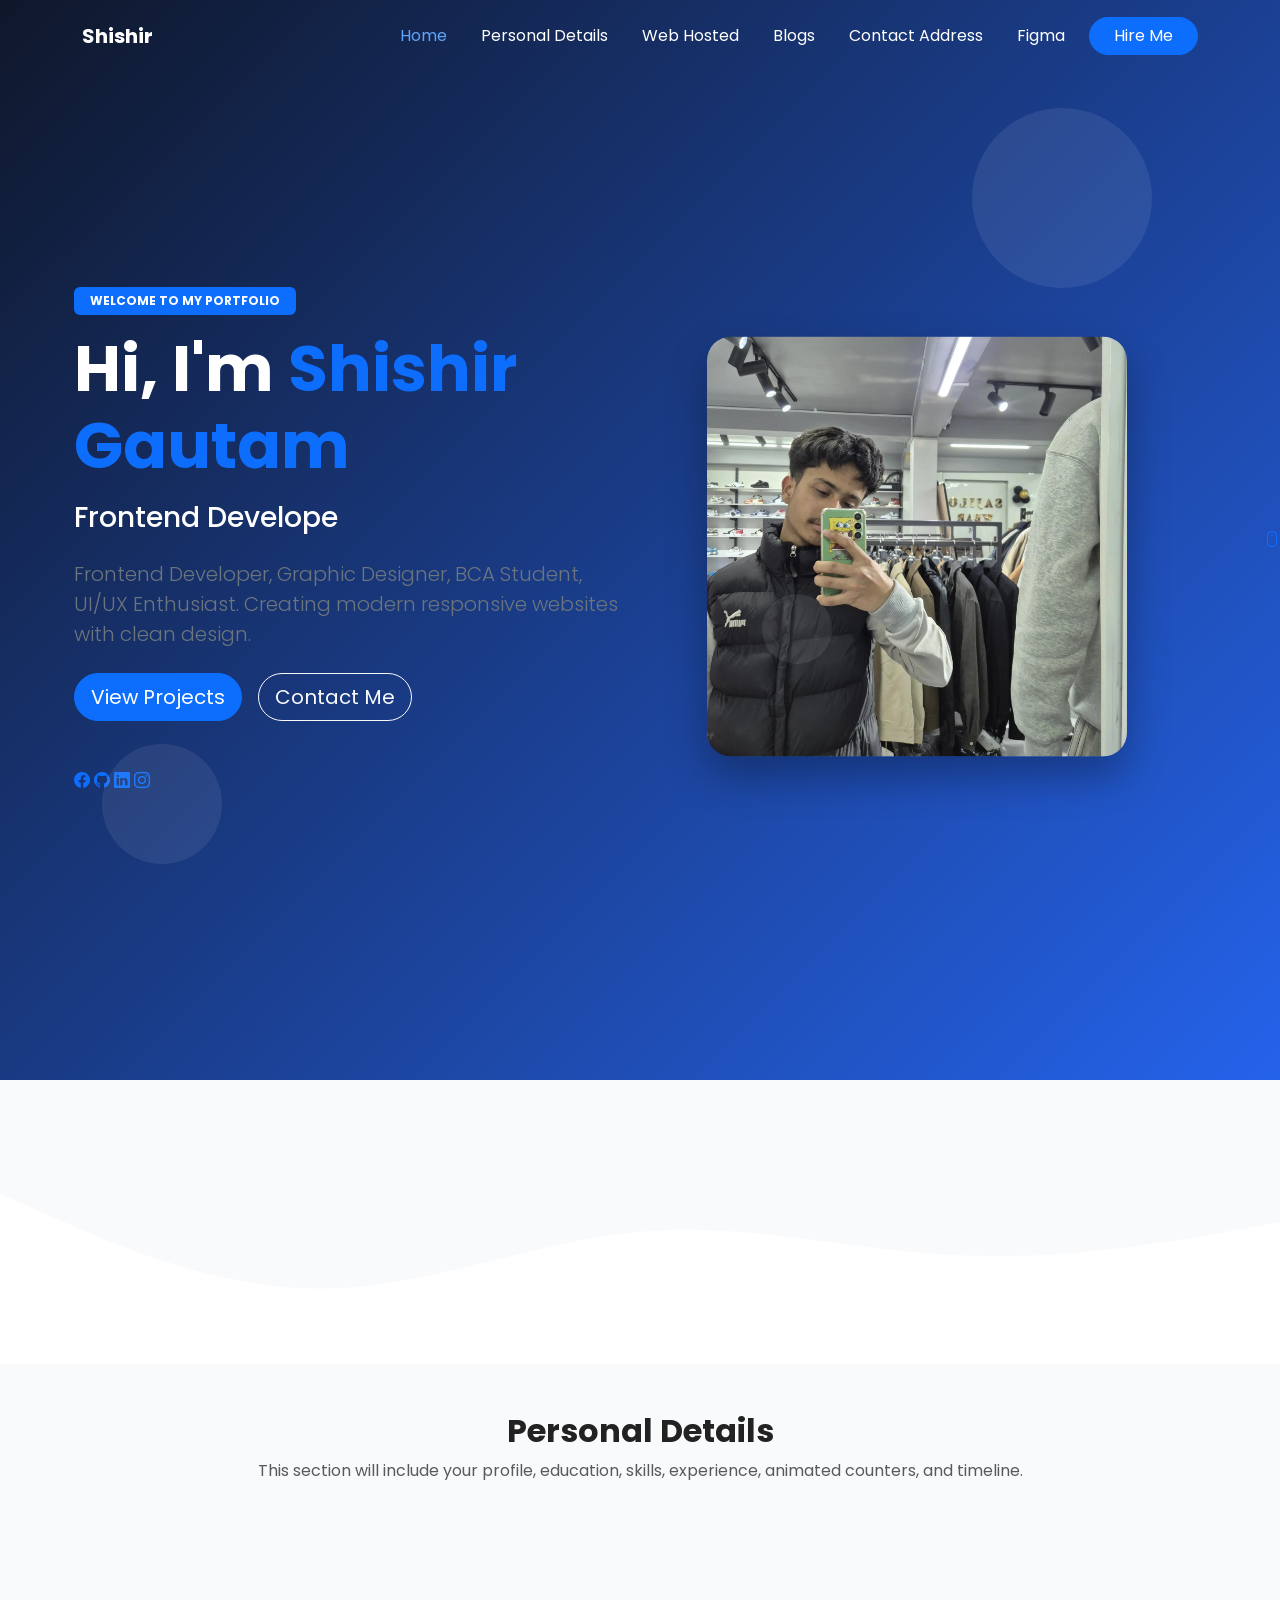
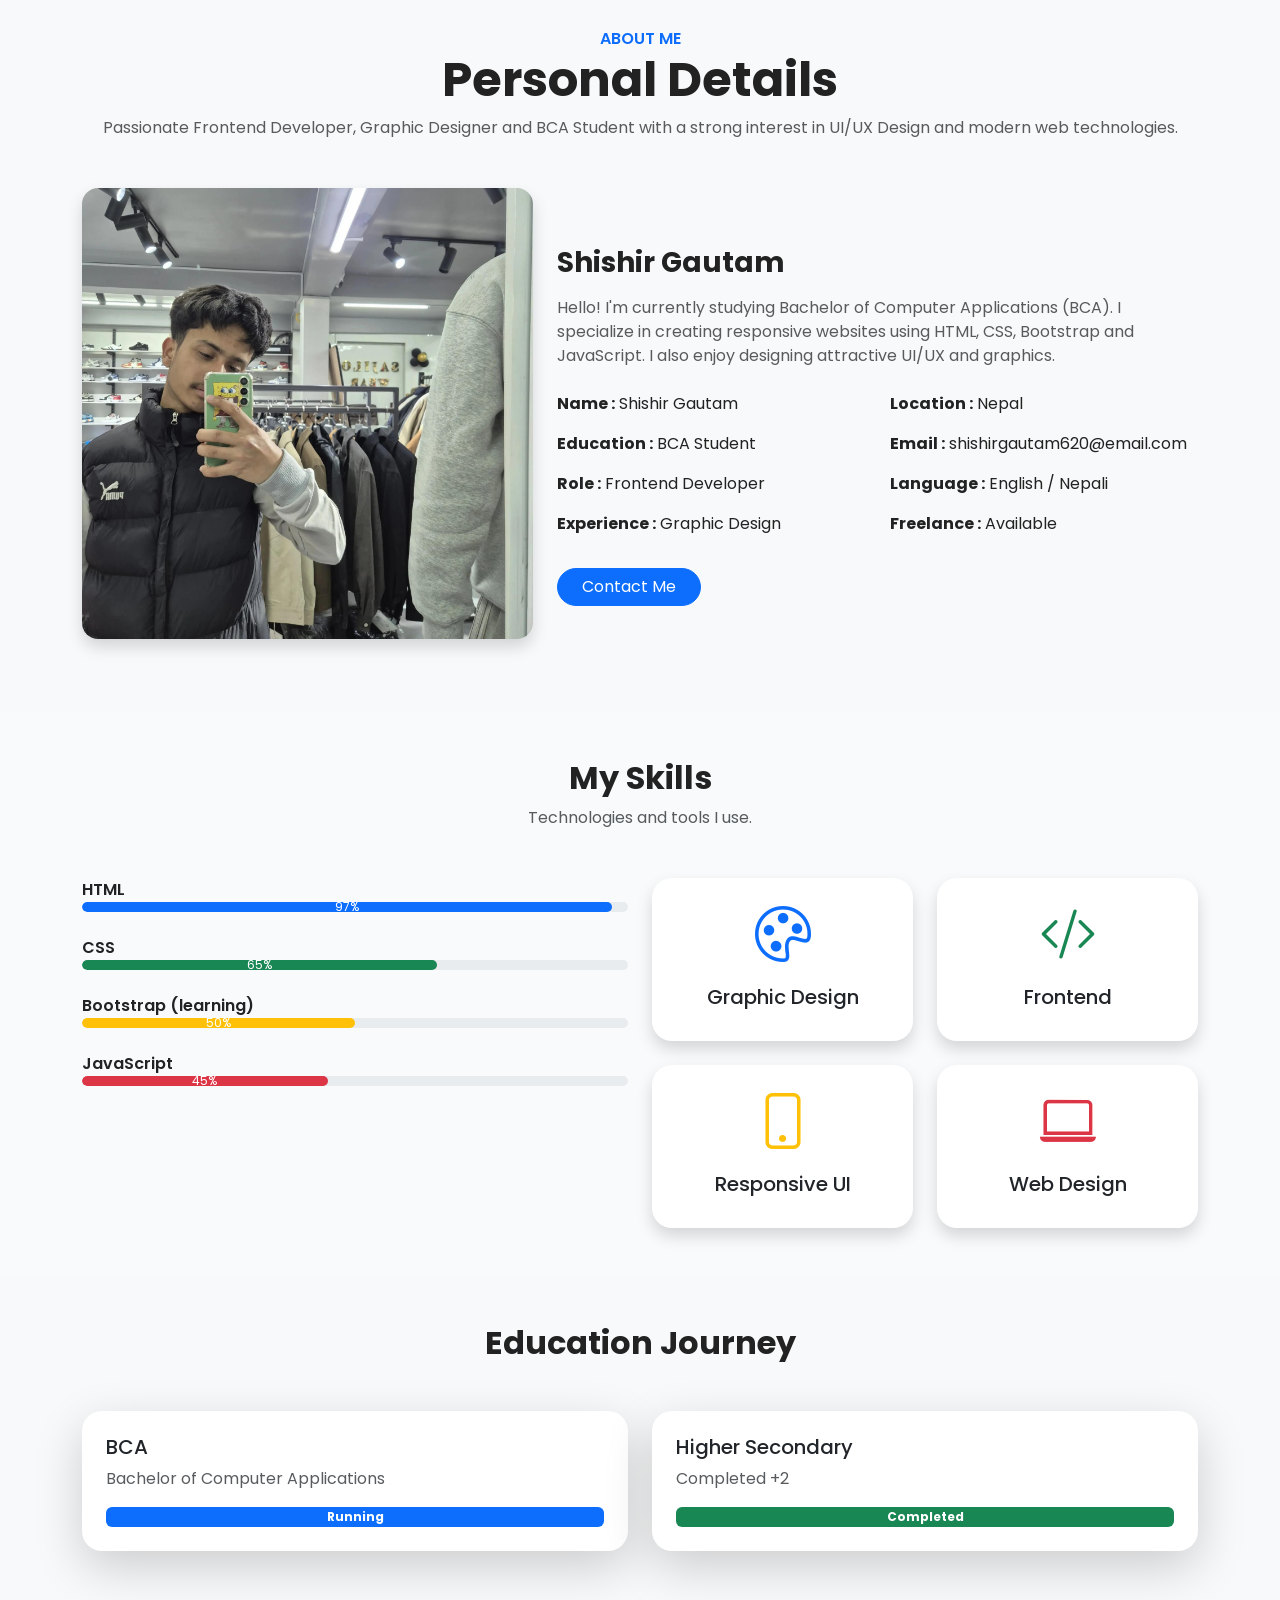
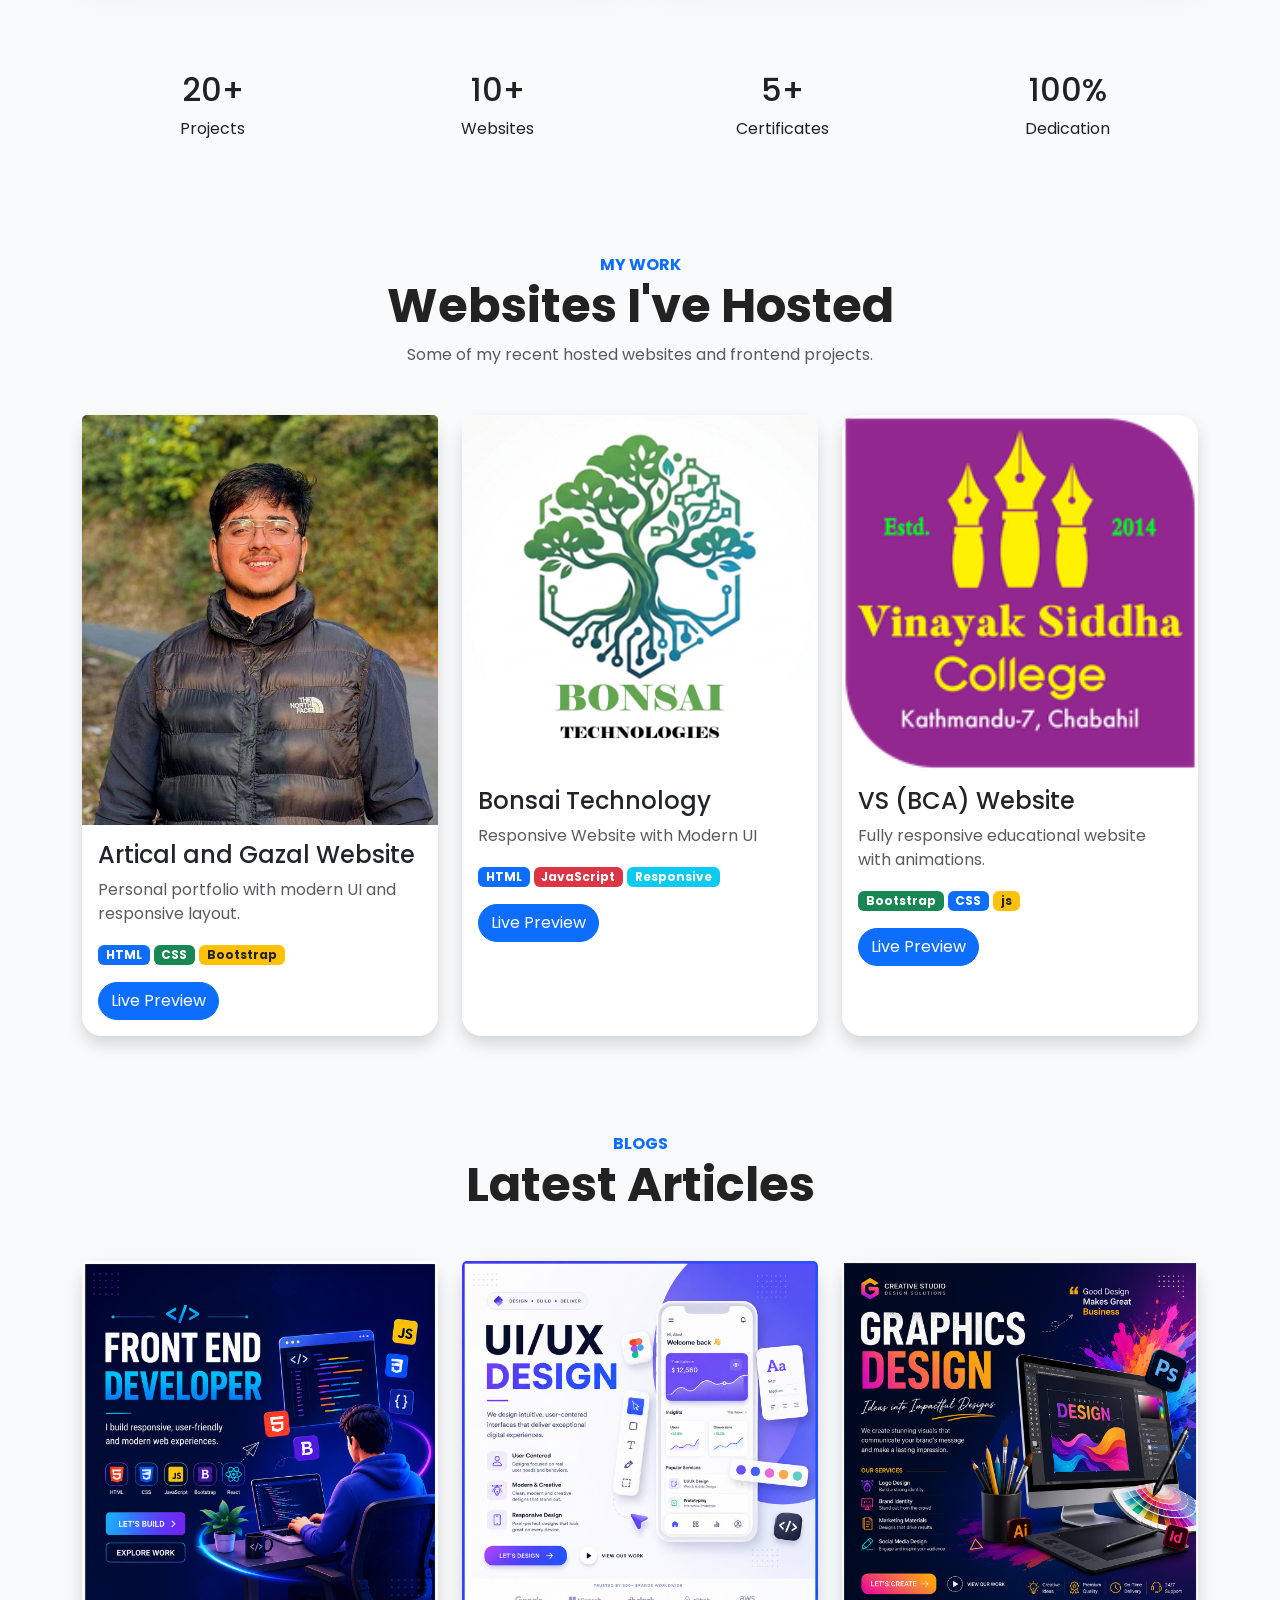
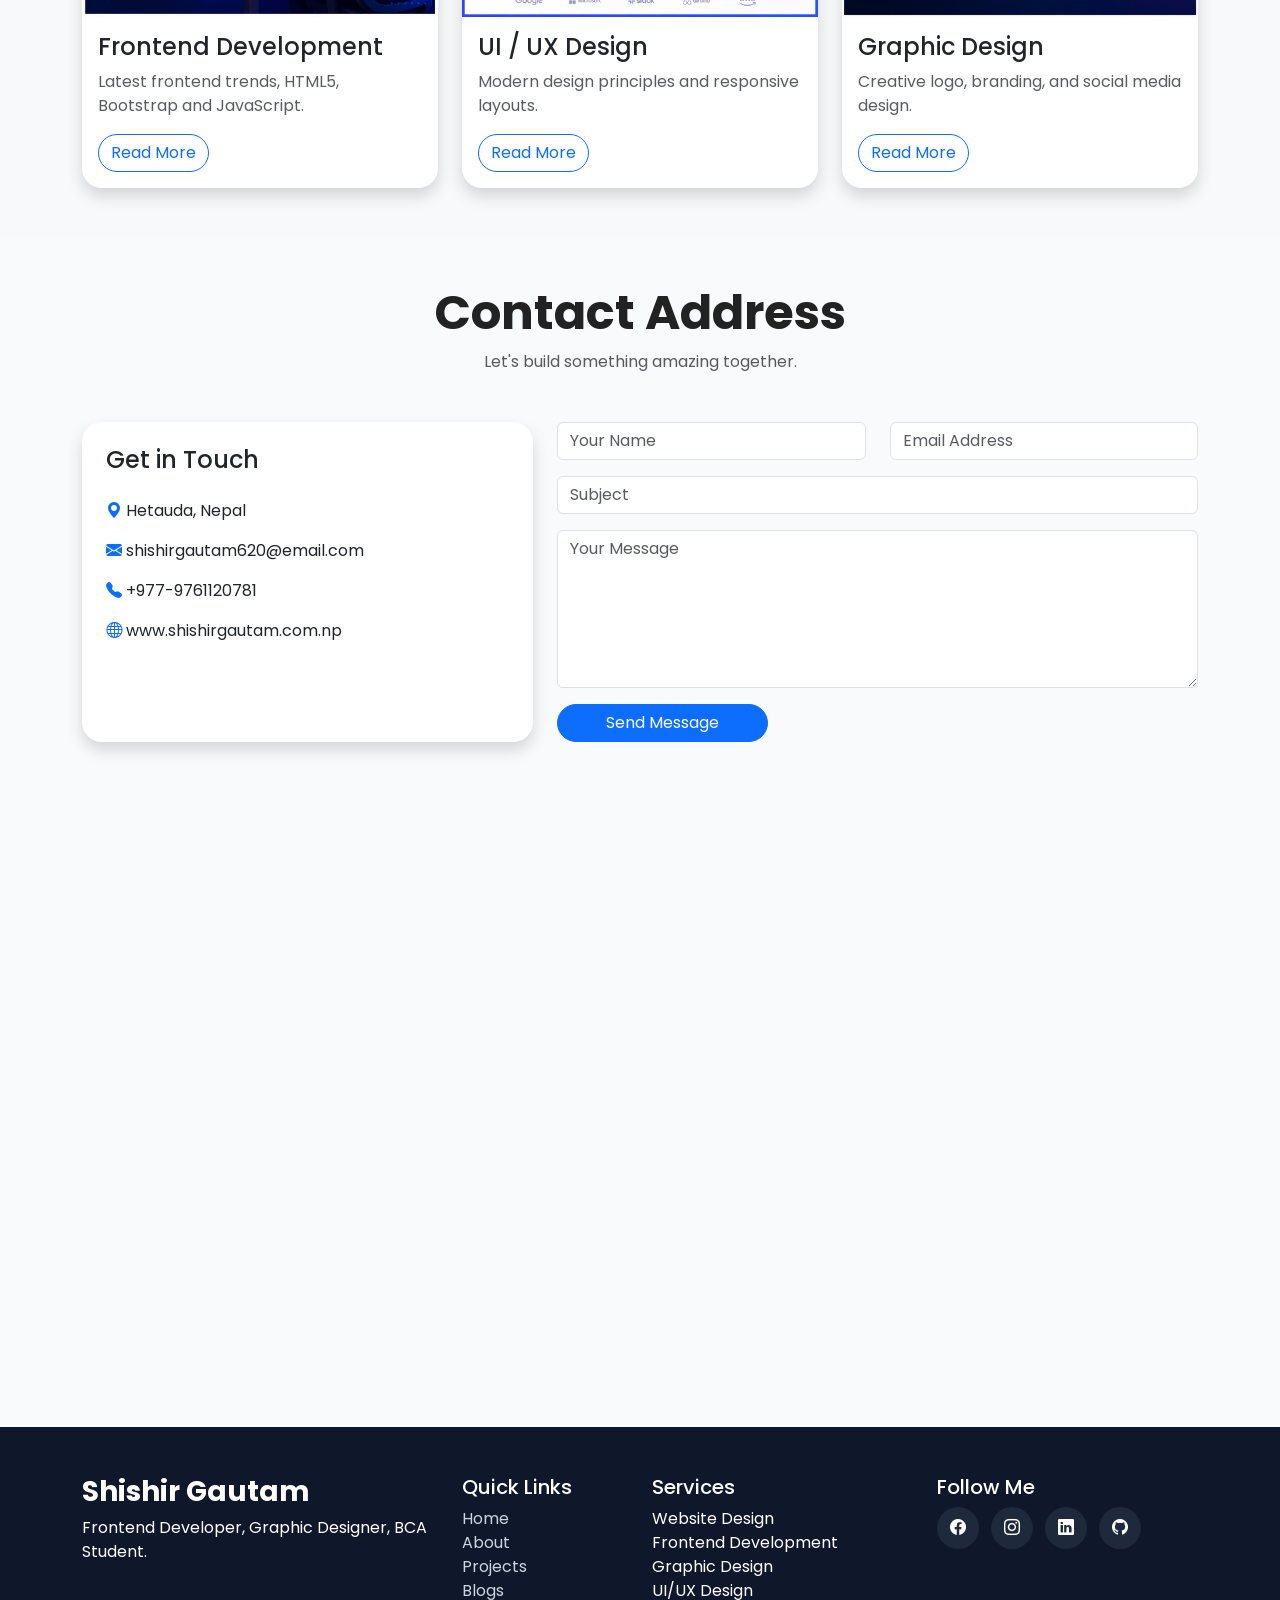
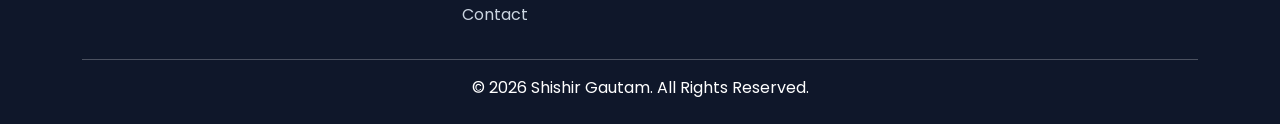
==== index.html @ 92face1a "Add files via upload" ====
<!DOCTYPE html>
<html lang="en">

<head>
    <meta charset="UTF-8">
    <meta name="viewport" content="width=device-width, initial-scale=1.0">

    <title>Shishir Gautam | Portfolio</title>

    <!-- Bootstrap -->
    <link href="https://cdn.jsdelivr.net/npm/bootstrap@5.3.7/dist/css/bootstrap.min.css" rel="stylesheet">

    <!-- Bootstrap Icons -->
    <link rel="stylesheet"
        href="https://cdn.jsdelivr.net/npm/bootstrap-icons@1.13.1/font/bootstrap-icons.min.css">

    <!-- Google Font -->
    <link
        href="https://fonts.googleapis.com/css2?family=Poppins:wght@300;400;500;600;700;800&display=swap"
        rel="stylesheet">

    <!-- AOS Animation -->
    <link href="https://unpkg.com/aos@2.3.4/dist/aos.css" rel="stylesheet">

    <!-- Custom CSS -->
    <link rel="stylesheet" href="style.css">

</head>

<body>

<!-- ========================= -->
<!-- PRELOADER -->
<!-- ========================= -->

<div id="preloader">
    <div class="loader"></div>
</div>

<!-- Scroll Progress -->

<div id="progress-bar"></div>

<!-- ========================= -->
<!-- NAVBAR -->
<!-- ========================= -->

<nav class="navbar navbar-expand-lg fixed-top custom-navbar">

    <div class="container">

        <a class="navbar-brand fw-bold text-white" href="#">
            
            Shishir
        </a>

        <button class="navbar-toggler border-0 shadow-none"
            type="button"
            data-bs-toggle="collapse"
            data-bs-target="#navbar">

            <span class="navbar-toggler-icon"></span>

        </button>

        <div class="collapse navbar-collapse" id="navbar">

            <ul class="navbar-nav ms-auto align-items-lg-center">

                <li class="nav-item">
                    <a class="nav-link active" href="#home">
                        Home
                    </a>
                </li>

                <li class="nav-item">
                    <a class="nav-link" href="#about">
                        Personal Details
                    </a>
                </li>

                <li class="nav-item">
                    <a class="nav-link" href="#projects">
                        Web Hosted
                    </a>
                </li>

                <li class="nav-item">
                    <a class="nav-link" href="#blogs">
                        Blogs
                    </a>
                </li>

                <li class="nav-item">
                    <a class="nav-link" href="#contact">
                        Contact Address
                    </a>
                </li>
                <li class="nav-item">
                    <a class="nav-link" href="figma.html">
                        Figma 
                    </a>
                </li>

                <li class="nav-item ms-lg-3">

                    <a href="#contact"
                        class="btn btn-primary rounded-pill px-4">

                        Hire Me

                    </a>

                </li>

            </ul>

        </div>

    </div>

</nav>

<!-- ========================= -->
<!-- HERO -->
<!-- ========================= -->

<section id="home" class="hero">

<div class="container">

<div class="row align-items-center min-vh-100">

<div class="col-lg-6" data-aos="fade-right">

<span class="badge bg-primary mb-3 px-3 py-2">
WELCOME TO MY PORTFOLIO
</span>

<h1 class="display-3 fw-bold mb-3">

Hi,
I'm <span class="text-primary">Shishir Gautam</span>

</h1>

<h3 class="mb-4">

<span id="typing"></span>

</h3>

<p class="lead text-secondary mb-4">

Frontend Developer,
Graphic Designer,
BCA Student,
UI/UX Enthusiast.

Creating modern responsive websites with clean design.

</p>

<div class="d-flex flex-wrap gap-3">

<a href="#projects"
class="btn btn-primary btn-lg rounded-pill">

View Projects

</a>

<a href="#contact"
class="btn btn-outline-light btn-lg rounded-pill">

Contact Me

</a>

</div>

<div class="hero-social mt-5">

<a href="https://www.facebook.com/shishir.gautam.27"><i class="bi bi-facebook"></i></a>

<a href="https://github.com/shishirGautm"><i class="bi bi-github"></i></a>

<a href="https://www.linkedin.com/in/shishir-gautam-42a05133a/"><i class="bi bi-linkedin"></i></a>

<a href="https://www.instagram.com/shis_hirrrr/"><i class="bi bi-instagram"></i></a>

</div>

</div>

<div class="col-lg-6 text-center"
data-aos="fade-left">

<div class="hero-image">

<img src="f5f0d06d-88cb-4334-9e17-b86e5d833298.jpeg"
class="img-fluid"
alt="Profile">

</div>

</div>

</div>

</div>

<div class="floating-circle circle1"></div>
<div class="floating-circle circle2"></div>
<div class="floating-circle circle3"></div>

<div class="scroll-down">

<a href="#about">

<i class="bi bi-mouse"></i>

</a>

</div>

</section>

<!-- Wave Divider -->

<div class="wave">

<svg xmlns="http://www.w3.org/2000/svg"
viewBox="0 0 1440 320">

<path fill="#ffffff"
fill-opacity="1"
d="M0,128L60,154.7C120,181,240,235,360,234.7C480,235,600,181,720,170.7C840,160,960,192,1080,197.3C1200,203,1320,181,1380,170.7L1440,160L1440,320L1380,320C1320,320,1200,320,1080,320C960,320,840,320,720,320C600,320,480,320,360,320C240,320,120,320,60,320L0,320Z">

</path>

</svg>

</div>

<!-- ========================= -->
<!-- ABOUT SECTION PLACEHOLDER -->
<!-- ========================= -->

<section id="about" class="py-5">

<div class="container">

<div class="text-center mb-5" data-aos="fade-up">

<h2 class="fw-bold">Personal Details</h2>

<p class="text-muted">
This section will include your profile, education, skills,
experience, animated counters, and timeline.
</p>

</div>

</div>

</section>
<!-- ========================= -->
<!-- PERSONAL DETAILS -->
<!-- ========================= -->

<section id="about" class="py-5 bg-light">

    <div class="container">

        <div class="text-center mb-5" data-aos="fade-up">

            <span class="text-primary fw-semibold">
                ABOUT ME
            </span>

            <h2 class="fw-bold display-5">
                Personal Details
            </h2>

            <p class="text-muted">
                Passionate Frontend Developer, Graphic Designer and
                BCA Student with a strong interest in UI/UX Design
                and modern web technologies.
            </p>

        </div>

        <div class="row align-items-center">

            <div class="col-lg-5 mb-4" data-aos="fade-right">

                <img src="f5f0d06d-88cb-4334-9e17-b86e5d833298.jpeg"
                     class="img-fluid rounded-4 shadow"
                     alt="Profile">

            </div>

            <div class="col-lg-7" data-aos="fade-left">

                <h3 class="fw-bold mb-3">
                    Shishir Gautam
                </h3>

                <p class="text-muted">

                    Hello! I'm currently studying Bachelor of Computer
                    Applications (BCA). I specialize in creating
                    responsive websites using HTML, CSS,
                    Bootstrap and JavaScript. I also enjoy designing
                    attractive UI/UX and graphics.

                </p>

                <div class="row mt-4">

                    <div class="col-md-6">

                        <ul class="list-unstyled">

                            <li class="mb-3">
                                <strong>Name :</strong> Shishir Gautam
                            </li>

                            <li class="mb-3">
                                <strong>Education :</strong> BCA Student
                            </li>

                            <li class="mb-3">
                                <strong>Role :</strong> Frontend Developer
                            </li>

                            <li class="mb-3">
                                <strong>Experience :</strong> Graphic Design
                            </li>

                        </ul>

                    </div>

                    <div class="col-md-6">

                        <ul class="list-unstyled">

                            <li class="mb-3">
                                <strong>Location :</strong> Nepal
                            </li>

                            <li class="mb-3">
                                <strong>Email :</strong>
                                shishirgautam620@email.com
                            </li>

                            <li class="mb-3">
                                <strong>Language :</strong>
                                English / Nepali
                            </li>

                            <li class="mb-3">
                                <strong>Freelance :</strong>
                                Available
                            </li>

                        </ul>

                    </div>

                </div>

                <a href="#contact"
                   class="btn btn-primary rounded-pill px-4 mt-3">

                    Contact Me

                </a>

            </div>

        </div>

    </div>

</section>

<!-- ========================= -->
<!-- SKILLS -->
<!-- ========================= -->

<section class="py-5">

<div class="container">

<div class="text-center mb-5" data-aos="fade-up">

<h2 class="fw-bold">

My Skills

</h2>

<p class="text-muted">

Technologies and tools I use.

</p>

</div>

<div class="row">

<div class="col-lg-6">

<div class="mb-4">

<label class="fw-semibold">
HTML
</label>

<div class="progress">

<div class="progress-bar bg-primary"
style="width:97%">
97%
</div>

</div>

</div>

<div class="mb-4">

<label class="fw-semibold">
CSS
</label>

<div class="progress">

<div class="progress-bar bg-success"
style="width:65%">
65%
</div>

</div>

</div>

<div class="mb-4">

<label class="fw-semibold">
Bootstrap (learning)
</label>

<div class="progress">

<div class="progress-bar bg-warning"
style="width:50%">
50%
</div>

</div>

</div>

<div class="mb-4">

<label class="fw-semibold">
JavaScript
</label>

<div class="progress">

<div class="progress-bar bg-danger"
style="width:45%">
45%
</div>

</div>

</div>

</div>

<div class="col-lg-6">

<div class="row g-4">

<div class="col-md-6">

<div class="card border-0 shadow text-center p-4 h-100">

<i class="bi bi-palette display-4 text-primary"></i>

<h5 class="mt-3">

Graphic Design

</h5>

</div>

</div>

<div class="col-md-6">

<div class="card border-0 shadow text-center p-4 h-100">

<i class="bi bi-code-slash display-4 text-success"></i>

<h5 class="mt-3">

Frontend

</h5>

</div>

</div>

<div class="col-md-6">

<div class="card border-0 shadow text-center p-4 h-100">

<i class="bi bi-phone display-4 text-warning"></i>

<h5 class="mt-3">

Responsive UI

</h5>

</div>

</div>

<div class="col-md-6">

<div class="card border-0 shadow text-center p-4 h-100">

<i class="bi bi-laptop display-4 text-danger"></i>

<h5 class="mt-3">

Web Design

</h5>

</div>

</div>

</div>

</div>

</div>

</div>

</section>

<!-- ========================= -->
<!-- EDUCATION TIMELINE -->
<!-- ========================= -->

<section class="py-5 bg-light">

<div class="container">

<div class="text-center mb-5">

<h2 class="fw-bold">

Education Journey

</h2>

</div>

<div class="row">

<div class="col-md-6 mb-4">

<div class="card border-0 shadow-lg p-4">

<h5>BCA</h5>

<p class="text-muted">

Bachelor of Computer Applications

</p>

<span class="badge bg-primary">

Running

</span>

</div>

</div>

<div class="col-md-6 mb-4">

<div class="card border-0 shadow-lg p-4">

<h5>Higher Secondary</h5>

<p class="text-muted">

Completed +2

</p>

<span class="badge bg-success">

Completed

</span>

</div>

</div>

</div>

</div>

</section>

<!-- ========================= -->
<!-- COUNTERS -->
<!-- ========================= -->

<section class="py-5 text-center">

<div class="container">

<div class="row">

<div class="col-md-3">

<h2 >20+</h2>

<p>Projects</p>

</div>

<div class="col-md-3">

<h2>10+</h2>

<p>Websites</p>

</div>

<div class="col-md-3">

<h2>5+</h2>

<p>Certificates</p>

</div>

<div class="col-md-3">

<h2 >100%</h2>

<p>Dedication</p>

</div>

</div>

</div>

</section>
<!-- ========================================= -->
<!-- WEB HOSTED PROJECTS -->
<!-- ========================================= -->

<section id="projects" class="py-5">

    <div class="container">

        <div class="text-center mb-5" data-aos="fade-up">

            <span class="text-primary fw-bold">
                MY WORK
            </span>

            <h2 class="display-5 fw-bold">
                Websites I've Hosted
            </h2>

            <p class="text-muted">
                Some of my recent hosted websites and frontend projects.
            </p>

        </div>

        <div class="row g-4">

            <!-- Project 1 -->

            <div class="col-lg-4 col-md-6" data-aos="zoom-in">

                <div class="card project-card border-0 shadow h-100">

                    <img src="731131228_2117952309071082_5421206922865956343_n.jpg"
                        class="card-img-top"
                        alt="Project">

                    <div class="card-body">

                        <h4>
                            Artical and Gazal Website
                        </h4>

                        <p class="text-muted">
                            Personal portfolio with modern UI and responsive
                            layout.
                        </p>

                        <div class="mb-3">

                            <span class="badge bg-primary">HTML</span>

                            <span class="badge bg-success">CSS</span>

                            <span class="badge bg-warning text-dark">
                                Bootstrap
                            </span>

                        </div>

                        <a href="https://nishchaladhikari.com.np/"
                            class="btn btn-primary rounded-pill">

                            Live Preview

                        </a>

                    </div>

                </div>

            </div>

            <!-- Project 2 -->

            <div class="col-lg-4 col-md-6" data-aos="zoom-in" data-aos-delay="200">

                <div class="card project-card border-0 shadow h-100">

                    <img src="bonsai.jpeg"
                        class="card-img-top"
                        alt="Project">

                    <div class="card-body">

                        <h4>
                            Bonsai Technology
                        </h4>

                        <p class="text-muted">
                            Responsive Website with Modern UI
                        </p>

                        <div class="mb-3">

                            <span class="badge bg-primary">HTML</span>

                            <span class="badge bg-danger">JavaScript</span>

                            <span class="badge bg-info">Responsive</span>

                        </div>

                        <a href="https://shishirgautm.github.io/Bonsai/"
                            class="btn btn-primary rounded-pill">

                            Live Preview

                        </a>

                    </div>

                </div>

            </div>

            <!-- Project 3 -->

            <div class="col-lg-4 col-md-6" data-aos="zoom-in" data-aos-delay="400">

                <div class="card project-card border-0 shadow h-100">

                    <img src="VS_College_Logo-thumbnail-200x200.png"
                        class="card-img-top"
                        alt="Project">

                    <div class="card-body">

                        <h4>
                           VS (BCA) Website
                        </h4>

                        <p class="text-muted">
                            Fully responsive educational website with animations.
                        </p>

                        <div class="mb-3">

                            <span class="badge bg-success">Bootstrap</span>

                            <span class="badge bg-primary">CSS</span>

                            <span class="badge bg-warning text-dark">js</span>

                        </div>

                        <a href=" https://shishirgautm.github.io/bca/"
                            class="btn btn-primary rounded-pill">

                            Live Preview

                        </a>

                    </div>

                </div>

            </div>

        </div>

    </div>

</section>

<!-- ========================================= -->
<!-- BLOGS -->
<!-- ========================================= -->

<section id="blogs" class="py-5 bg-light">

<div class="container">

<div class="text-center mb-5">

<span class="text-primary fw-bold">
BLOGS
</span>

<h2 class="display-5 fw-bold">

Latest Articles

</h2>

</div>

<div class="row g-4">

<div class="col-lg-4">

<div class="card shadow border-0 h-100">

<img src="ChatGPT Image Jun 29, 2026, 01_31_35 PM.png"
class="card-img-top">

<div class="card-body">

<h4>

Frontend Development

</h4>

<p class="text-muted">

Latest frontend trends, HTML5,
Bootstrap and JavaScript.

</p>

<a href="#"
class="btn btn-outline-primary rounded-pill">

Read More

</a>

</div>

</div>

</div>

<div class="col-lg-4">

<div class="card shadow border-0 h-100">

<img src="uiux.png"
class="card-img-top">

<div class="card-body">

<h4>

UI / UX Design

</h4>

<p class="text-muted">

Modern design principles
and responsive layouts.

</p>

<a href="#"
class="btn btn-outline-primary rounded-pill">

Read More

</a>

</div>

</div>

</div>

<div class="col-lg-4">

<div class="card shadow border-0 h-100">

<img src="graphics.png"
class="card-img-top">

<div class="card-body">

<h4>

Graphic Design

</h4>

<p class="text-muted">

Creative logo, branding,
and social media design.

</p>

<a href="The Future of Frontend Development in 2026.pdf"
class="btn btn-outline-primary rounded-pill">

Read More

</a>

</div>

</div>

</div>

</div>

</div>

</section>

<!-- ========================================= -->
<!-- CONTACT -->
<!-- ========================================= -->

<section id="contact" class="py-5">

<div class="container">

<div class="text-center mb-5">

<h2 class="display-5 fw-bold">

Contact Address

</h2>

<p class="text-muted">

Let's build something amazing together.

</p>

</div>

<div class="row">

<div class="col-lg-5">

<div class="card shadow border-0 p-4 h-100">

<h4 class="mb-4">

Get in Touch

</h4>

<p>

<i class="bi bi-geo-alt-fill text-primary"></i>

Hetauda, Nepal

</p>

<p>

<i class="bi bi-envelope-fill text-primary"></i>

shishirgautam620@email.com

</p>

<p>

<i class="bi bi-telephone-fill text-primary"></i>

+977-9761120781

</p>

<p>

<i class="bi bi-globe text-primary"></i>

www.shishirgautam.com.np

</p>

</div>

</div>

<div class="col-lg-7">

<form>

<div class="row">

<div class="col-md-6 mb-3">

<input type="text"
class="form-control"
placeholder="Your Name">

</div>

<div class="col-md-6 mb-3">

<input type="email"
class="form-control"
placeholder="Email Address">

</div>

</div>

<div class="mb-3">

<input type="text"
class="form-control"
placeholder="Subject">

</div>

<div class="mb-3">

<textarea class="form-control"
rows="6"
placeholder="Your Message"></textarea>

</div>

<button class="btn btn-primary rounded-pill px-5">

Send Message

</button>

</form>

</div>

</div>

</div>

</section>

<!-- ========================================= -->
<!-- GOOGLE MAP -->
<!-- ========================================= -->

<section>

<iframe
src="https://www.google.com/maps/embed?pb="
width="100%"
height="450"
style="border:0;"
allowfullscreen=""
loading="lazy">

</iframe>

</section>

<!-- ========================================= -->
<!-- FOOTER -->
<!-- ========================================= -->

<footer class="footer text-white pt-5 pb-4">

<div class="container">

<div class="row">

<div class="col-lg-4">

<h3 class="fw-bold">

Shishir Gautam

</h3>

<p>

Frontend Developer,
Graphic Designer,
BCA Student.

</p>

</div>

<div class="col-lg-2">

<h5>

Quick Links

</h5>

<ul class="list-unstyled">

<li><a href="#home">Home</a></li>

<li><a href="#about">About</a></li>

<li><a href="#projects">Projects</a></li>

<li><a href="#blogs">Blogs</a></li>

<li><a href="#contact">Contact</a></li>

</ul>

</div>

<div class="col-lg-3">

<h5>

Services

</h5>

<ul class="list-unstyled">

<li>Website Design</li>

<li>Frontend Development</li>

<li>Graphic Design</li>

<li>UI/UX Design</li>

</ul>

</div>

<div class="col-lg-3">

<h5>

Follow Me

</h5>

<div class="social-icons">

<a href="https://www.facebook.com/shishir.gautam.27"><i class="bi bi-facebook"></i></a>

<a href="https://www.instagram.com/shis_hirrrr/"><i class="bi bi-instagram"></i></a>

<a href="https://www.linkedin.com/in/shishir-gautam-42a05133a/"><i class="bi bi-linkedin"></i></a>

<a href="https://github.com/shishirGautm"><i class="bi bi-github"></i></a>

</div>

</div>

</div>

<hr>

<div class="text-center">

© 2026 Shishir Gautam. All Rights Reserved.

</div>

</div>

</footer>

<!-- Back To Top -->

<button id="topBtn">

<i class="bi bi-arrow-up"></i>

</button>

<!-- Bootstrap JS -->

<script src="https://cdn.jsdelivr.net/npm/bootstrap@5.3.7/dist/js/bootstrap.bundle.min.js"></script>

<!-- AOS -->

<script src="https://unpkg.com/aos@2.3.4/dist/aos.js"></script>

<script>
    

AOS.init({
    duration:1000,
    once:true
});

</script>

<!-- Custom Script -->

<script src="assets/js/script.js"></script>



<!-- Bootstrap -->


<!-- AOS -->




</body>

<script>
AOS.init({
    duration:1000,
    once:true
});
</script>

<!-- Custom JS -->

<script>
    // ===============================
// PORTFOLIO WEBSITE JAVASCRIPT
// ===============================

document.addEventListener("DOMContentLoaded", function () {

    // ===============================
    // PRELOADER
    // ===============================

    window.addEventListener("load", function () {

        const preloader = document.getElementById("preloader");

        if (preloader) {

            preloader.style.opacity = "0";

            setTimeout(() => {

                preloader.style.display = "none";

            }, 500);

        }

    });


    // ===============================
    // AOS
    // ===============================

    if (typeof AOS !== "undefined") {

        AOS.init({
            duration: 1000,
            once: true,
            offset: 100
        });

    }


    // ===============================
    // STICKY NAVBAR
    // ===============================

    const navbar = document.querySelector(".custom-navbar");

    window.addEventListener("scroll", function () {

        if (window.scrollY > 80) {

            navbar.classList.add("scrolled");

        } else {

            navbar.classList.remove("scrolled");

        }

    });


    // ===============================
    // SCROLL PROGRESS BAR
    // ===============================

    const progressBar = document.getElementById("progress-bar");

    window.addEventListener("scroll", function () {

        let scrollTop = document.documentElement.scrollTop;

        let scrollHeight =
            document.documentElement.scrollHeight -
            document.documentElement.clientHeight;

        let progress = (scrollTop / scrollHeight) * 100;

        if (progressBar) {

            progressBar.style.width = progress + "%";

        }

    });


    // ===============================
    // SMOOTH SCROLL
    // ===============================

    document.querySelectorAll('a[href^="#"]').forEach(anchor => {

        anchor.addEventListener("click", function (e) {

            e.preventDefault();

            const target = document.querySelector(this.getAttribute("href"));

            if (target) {

                target.scrollIntoView({

                    behavior: "smooth"

                });

            }

        });

    });


    // ===============================
    // ACTIVE NAVBAR
    // ===============================

    const sections = document.querySelectorAll("section");

    const navLinks = document.querySelectorAll(".navbar .nav-link");

    window.addEventListener("scroll", () => {

        let current = "";

        sections.forEach(section => {

            const sectionTop = section.offsetTop - 150;

            if (pageYOffset >= sectionTop) {

                current = section.getAttribute("id");

            }

        });

        navLinks.forEach(link => {

            link.classList.remove("active");

            if (link.getAttribute("href") === "#" + current) {

                link.classList.add("active");

            }

        });

    });


    // ===============================
    // BACK TO TOP BUTTON
    // ===============================

    const topBtn = document.getElementById("topBtn");

    window.addEventListener("scroll", () => {

        if (window.scrollY > 300) {

            topBtn.style.display = "block";

        } else {

            topBtn.style.display = "none";

        }

    });

    topBtn.addEventListener("click", () => {

        window.scrollTo({

            top: 0,

            behavior: "smooth"

        });

    });


    // ===============================
    // HERO TYPING EFFECT
    // ===============================

    const typing = document.getElementById("typing");

    if (typing) {

        const words = [

            "Frontend Developer",

            "Graphic Designer",

            "BCA Student",

            "Web Designer",

            "UI/UX Enthusiast"

        ];

        let wordIndex = 0;

        let letterIndex = 0;

        let deleting = false;

        function typeEffect() {

            const currentWord = words[wordIndex];

            if (!deleting) {

                typing.textContent = currentWord.substring(0, letterIndex++);

                if (letterIndex > currentWord.length) {

                    deleting = true;

                    setTimeout(typeEffect, 1500);

                    return;

                }

            } else {

                typing.textContent = currentWord.substring(0, letterIndex--);

                if (letterIndex < 0) {

                    deleting = false;

                    wordIndex++;

                    if (wordIndex >= words.length) {

                        wordIndex = 0;

                    }

                }

            }

            setTimeout(typeEffect, deleting ? 60 : 120);

        }

        typeEffect();

    }


    // ===============================
    // COUNTER ANIMATION
    // ===============================

    const counters = document.querySelectorAll(".counter");

    counters.forEach(counter => {

        const updateCounter = () => {

            const target = +counter.getAttribute("data-target");

            let count = +counter.innerText;

            const increment = target / 100;

            if (count < target) {

                counter.innerText = Math.ceil(count + increment);

                setTimeout(updateCounter, 20);

            } else {

                counter.innerText = target;

            }

        };

        updateCounter();

    });


    // ===============================
    // PROJECT CARD HOVER
    // ===============================

    document.querySelectorAll(".project-card").forEach(card => {

        card.addEventListener("mouseenter", () => {

            card.style.transform = "translateY(-15px)";

        });

        card.addEventListener("mouseleave", () => {

            card.style.transform = "translateY(0px)";

        });

    });


    // ===============================
    // FLOATING HERO IMAGE
    // ===============================

    const heroImage = document.querySelector(".hero-image");

    if (heroImage) {

        let position = 0;

        setInterval(() => {

            position++;

            heroImage.style.transform =
                `translateY(${Math.sin(position / 10) * 10}px)`;

        }, 30);

    }


    // ===============================
    // BUTTON RIPPLE EFFECT
    // ===============================

    document.querySelectorAll(".btn").forEach(button => {

        button.addEventListener("click", function (e) {

            let circle = document.createElement("span");

            let diameter = Math.max(this.clientWidth, this.clientHeight);

            circle.style.width = circle.style.height = diameter + "px";

            circle.style.left =
                e.clientX - this.offsetLeft - diameter / 2 + "px";

            circle.style.top =
                e.clientY - this.offsetTop - diameter / 2 + "px";

            circle.classList.add("ripple");

            const ripple = this.getElementsByClassName("ripple")[0];

            if (ripple) {

                ripple.remove();

            }

            this.appendChild(circle);

        });

    });


    // ===============================
    // FADE IN ON SCROLL
    // ===============================

    const revealElements = document.querySelectorAll(".card");

    const reveal = () => {

        revealElements.forEach(el => {

            const windowHeight = window.innerHeight;

            const revealTop = el.getBoundingClientRect().top;

            if (revealTop < windowHeight - 100) {

                el.classList.add("show");

            }

        });

    };

    window.addEventListener("scroll", reveal);

    reveal();


    // ===============================
    // CURRENT YEAR
    // ===============================

    const year = document.getElementById("year");

    if (year) {

        year.textContent = new Date().getFullYear();

    }

});
</script>
</html>
---- style.css ----
:root{
--primary:#2563eb;
--secondary:#3b82f6;
--dark:#0f172a;
--light:#f8fafc;
}
*{margin:0;padding:0;box-sizing:border-box}
html{scroll-behavior:smooth}
body{font-family:Poppins,sans-serif;background:var(--light);color:#222;overflow-x:hidden}
#progress-bar{position:fixed;top:0;left:0;height:4px;width:0;background:var(--primary);z-index:9999}
#preloader{position:fixed;inset:0;background:#fff;display:flex;justify-content:center;align-items:center;z-index:99999}
.loader{width:56px;height:56px;border:6px solid #ddd;border-top-color:var(--primary);border-radius:50%;animation:spin 1s linear infinite}
@keyframes spin{to{transform:rotate(360deg)}}
.custom-navbar{transition:.3s;padding:16px 0;background:transparent}
.custom-navbar.scrolled{background:rgba(15,23,42,.9);backdrop-filter:blur(10px)}
.navbar .nav-link{color:#fff;margin-left:18px}
.navbar .nav-link.active,.navbar .nav-link:hover{color:#60a5fa}
.hero{min-height:100vh;display:flex;align-items:center;background:linear-gradient(135deg,#0f172a,#2563eb);color:#fff;position:relative;overflow:hidden}
.hero-image img{max-width:420px;border-radius:24px;box-shadow:0 20px 40px rgba(0,0,0,.3)}
.floating-circle{position:absolute;border-radius:50%;background:rgba(255,255,255,.08);animation:float 8s ease-in-out infinite}
.circle1{width:180px;height:180px;top:10%;right:10%}
.circle2{width:120px;height:120px;bottom:20%;left:8%}
.circle3{width:70px;height:70px;top:55%;right:35%}
@keyframes float{50%{transform:translateY(-20px)}}
section{padding:90px 0}
.card{border-radius:20px;transition:.35s}
.card:hover{transform:translateY(-10px);box-shadow:0 20px 40px rgba(0,0,0,.15)}
.progress{height:10px;border-radius:20px}
.progress-bar{border-radius:20px}
.footer{background:var(--dark)}
.footer a{text-decoration:none;color:#cbd5e1}
.footer a:hover{color:#fff}
.social-icons a{display:inline-flex;width:42px;height:42px;border-radius:50%;align-items:center;justify-content:center;background:#1e293b;color:#fff;margin-right:8px;transition:.3s}
.social-icons a:hover{background:var(--primary);transform:translateY(-4px)}
#topBtn{display:none;position:fixed;right:20px;bottom:20px;border:none;background:var(--primary);color:#fff;width:50px;height:50px;border-radius:50%;z-index:999}
@media(max-width:991px){
.hero{text-align:center;padding-top:120px}
.hero-image img{max-width:300px;margin-top:40px}
.navbar-collapse{background:#0f172a;padding:20px;border-radius:12px}
}
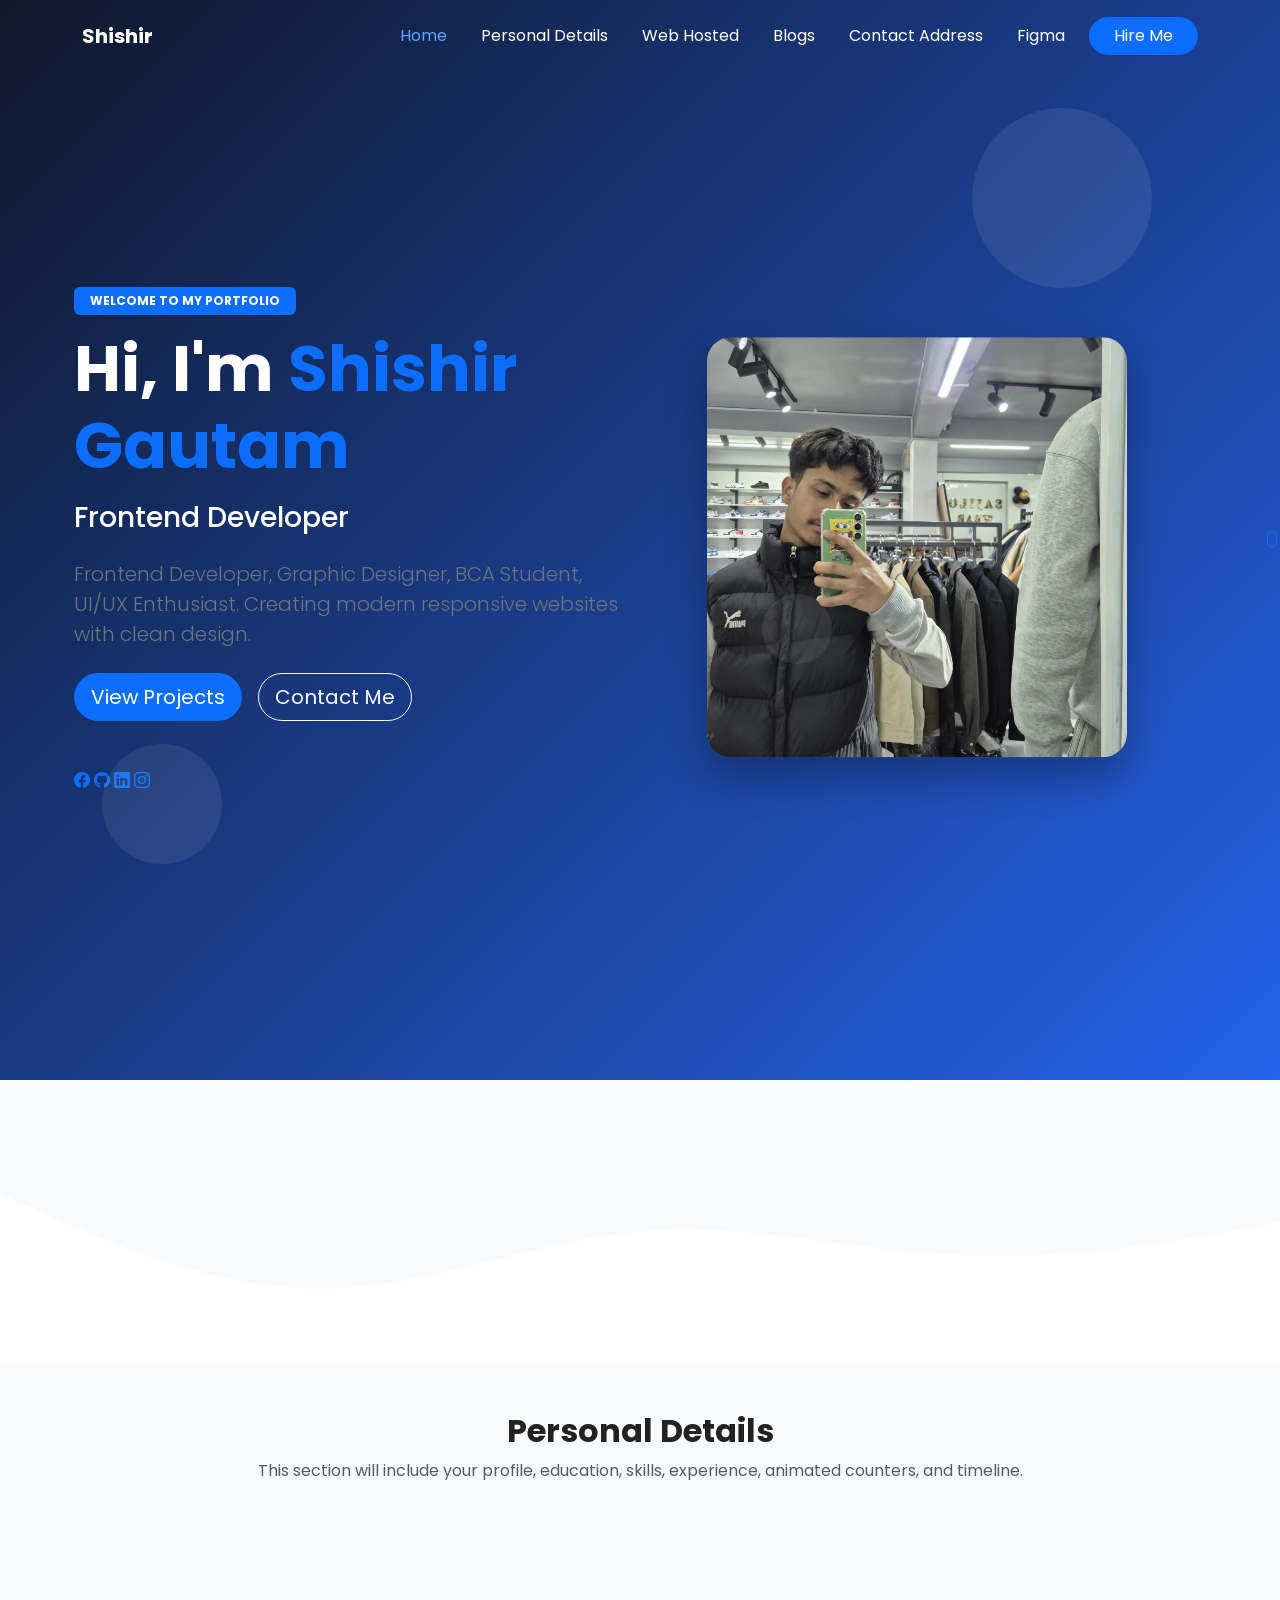
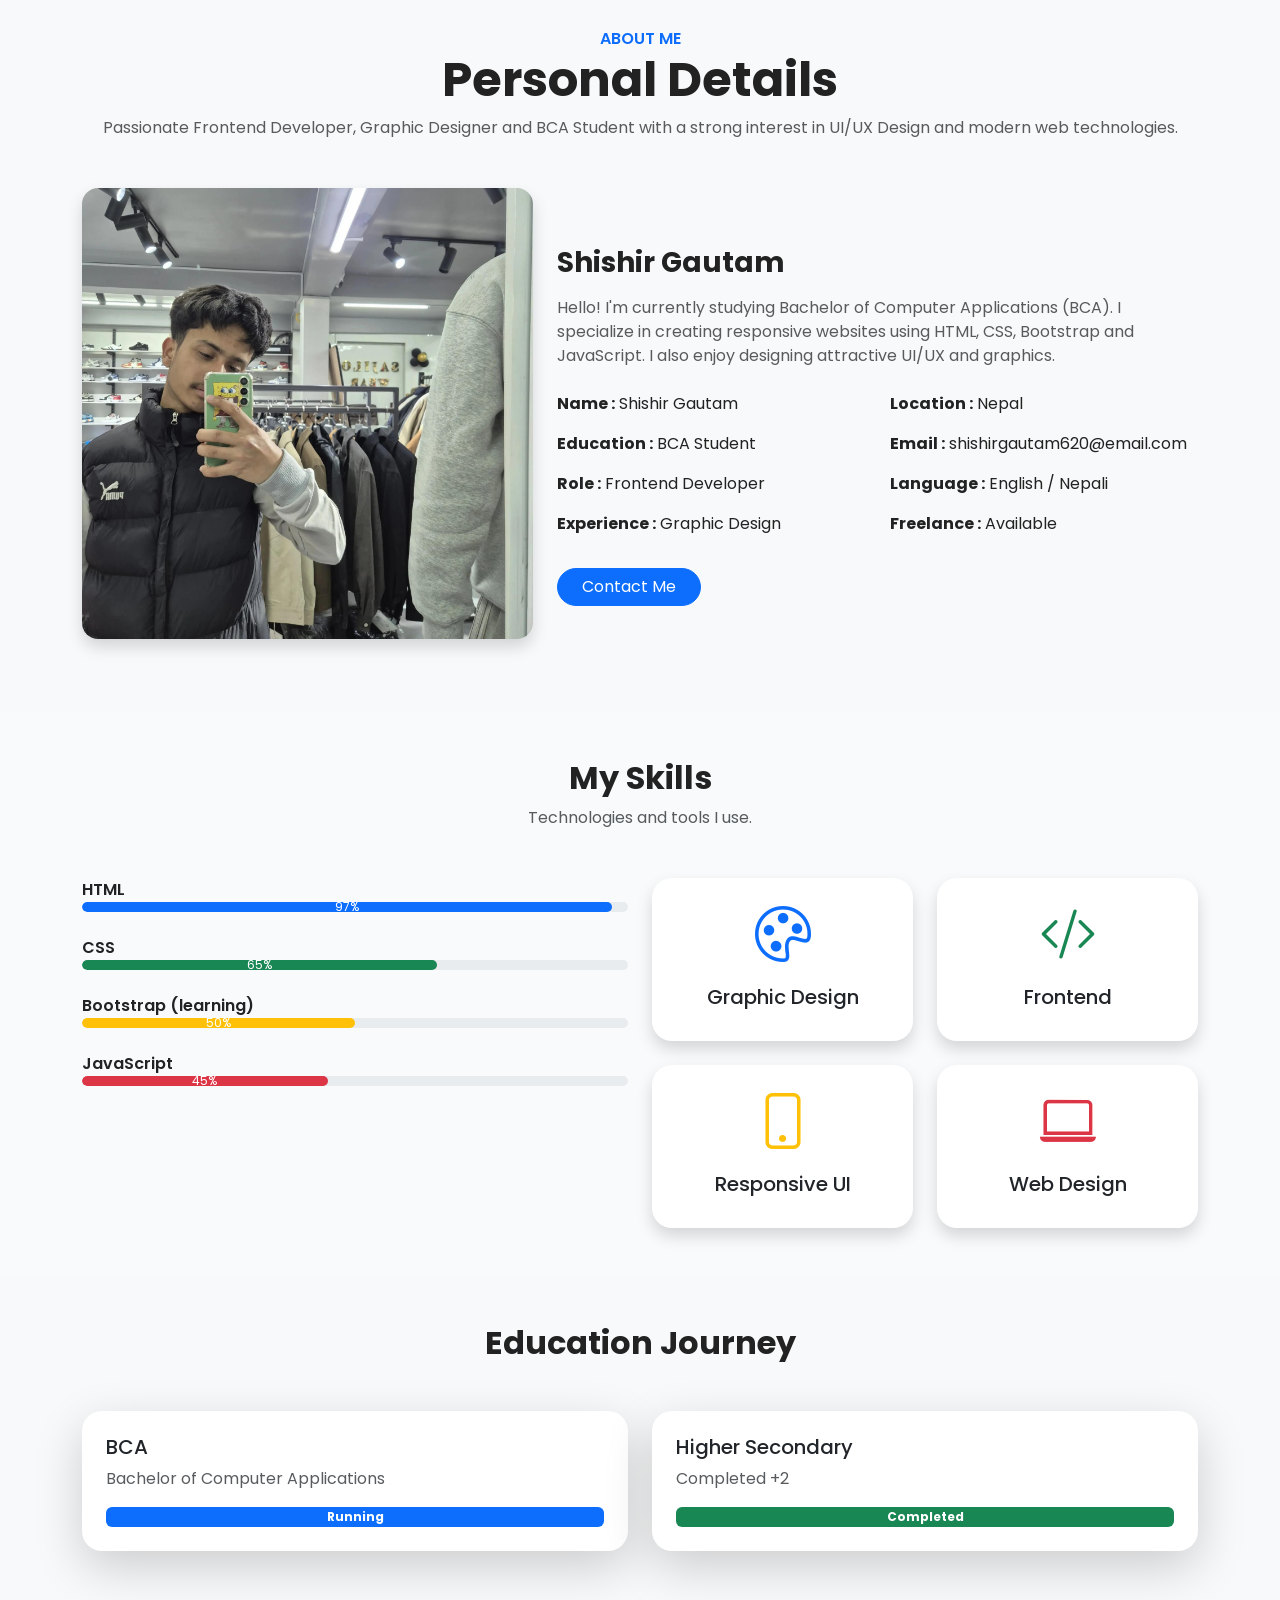
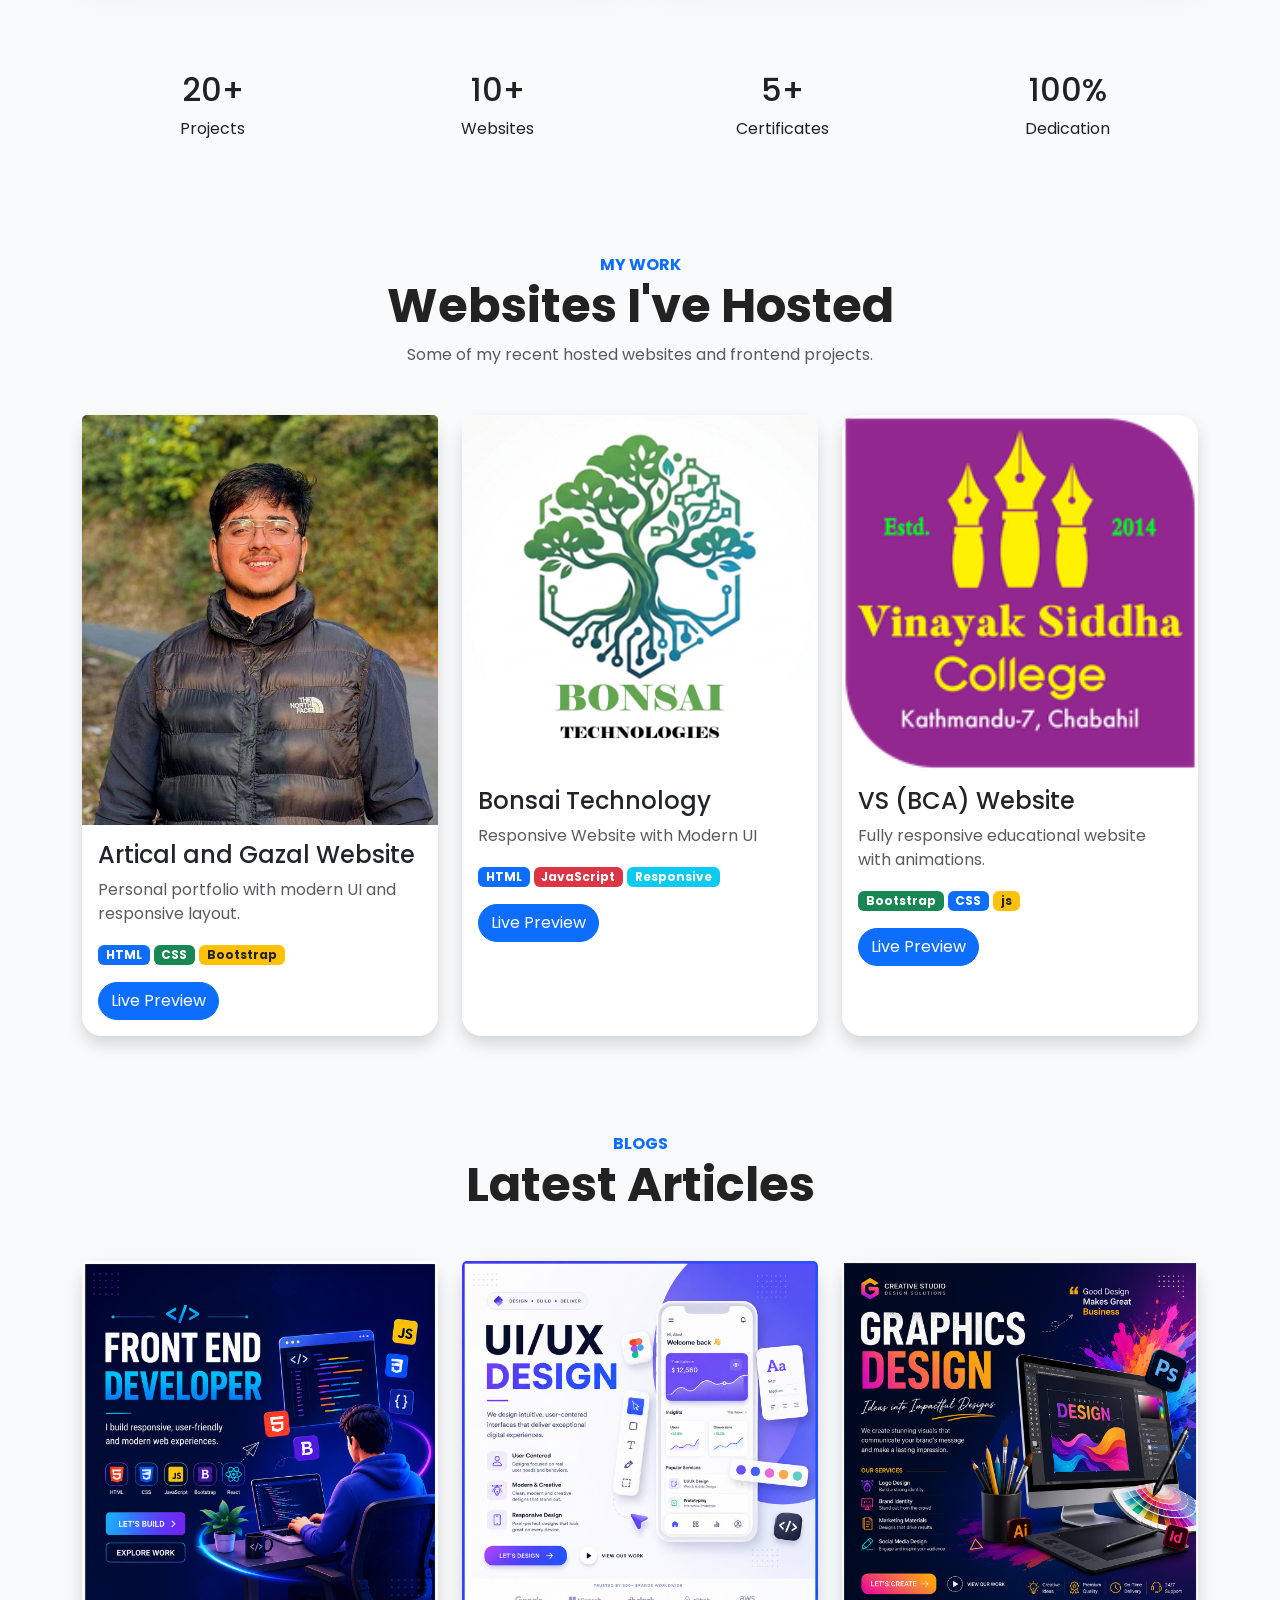
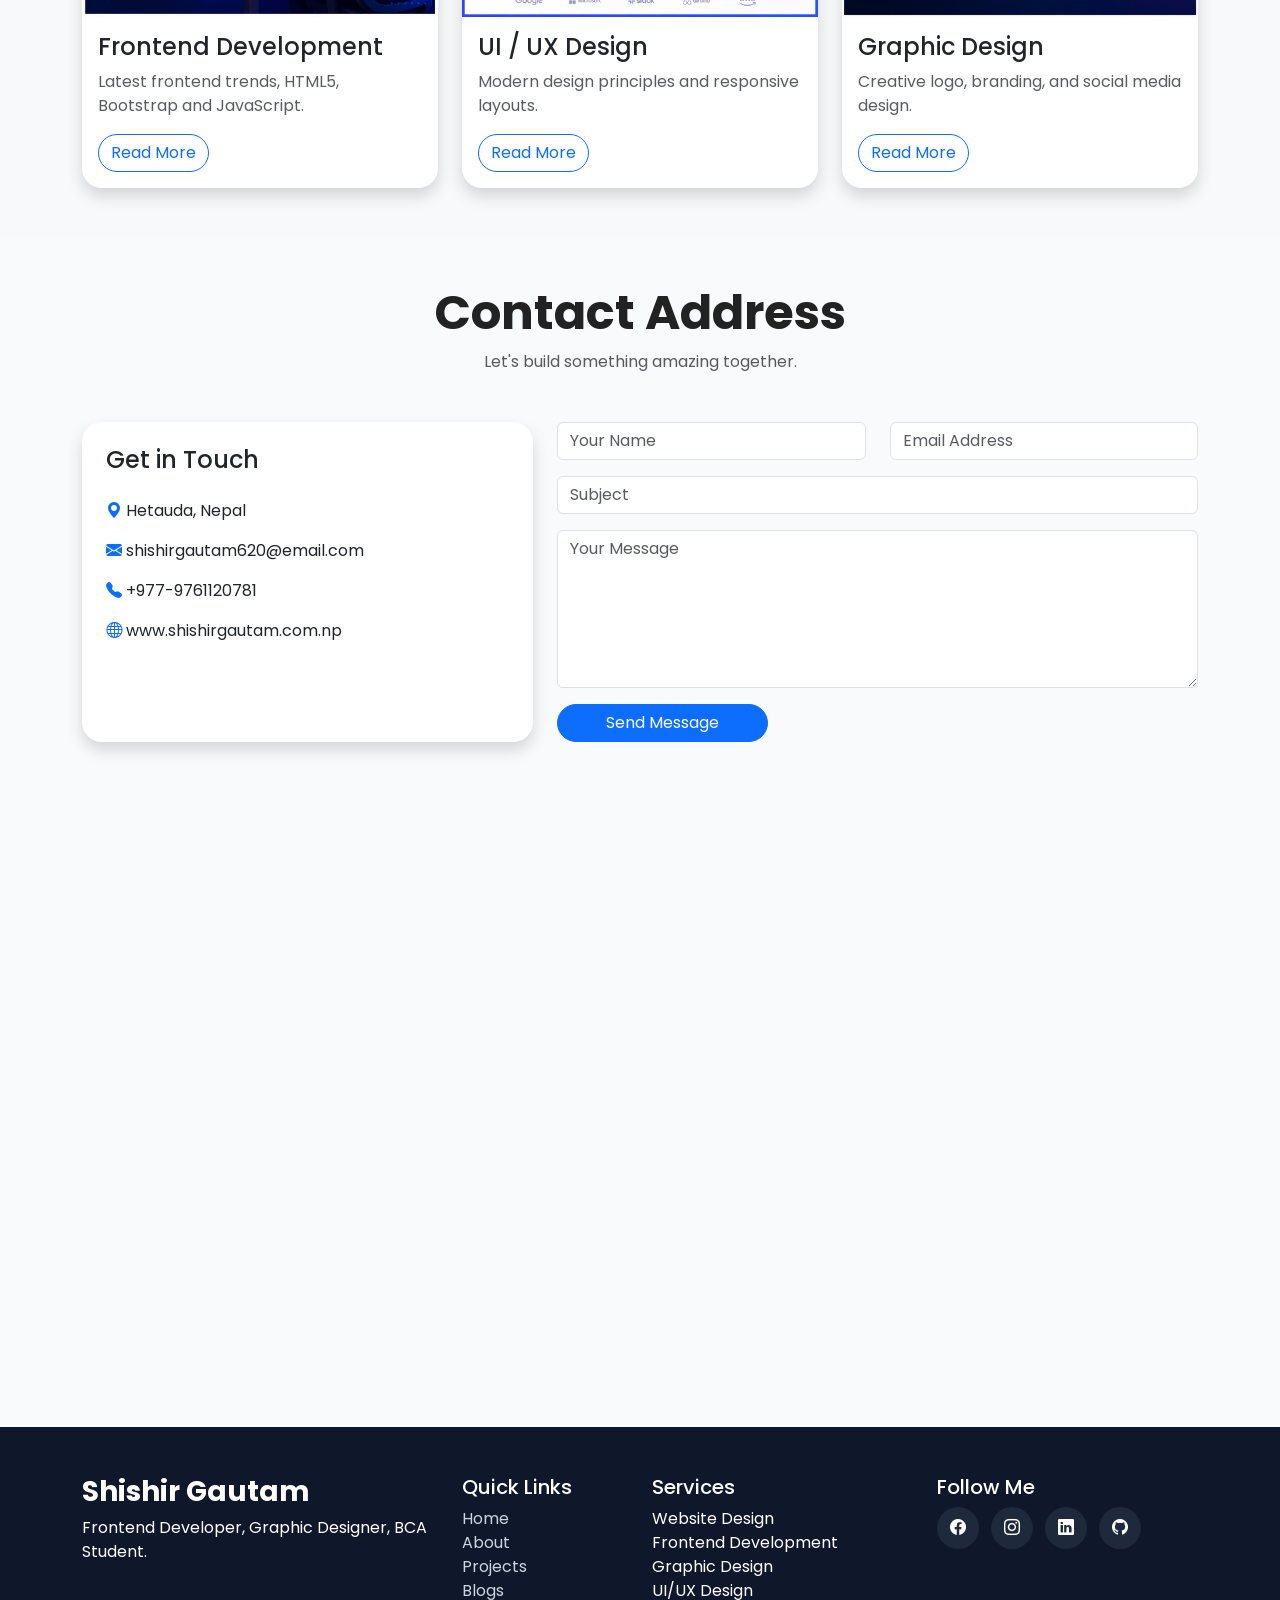
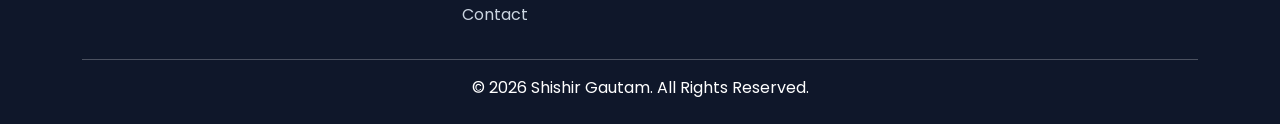
==== commit 9279a268: "Add files via upload" ====
--- a/index.html
+++ b/index.html
@@ -6,7 +6,45 @@
     <meta name="viewport" content="width=device-width, initial-scale=1.0">
 
     <title>Shishir Gautam | Portfolio</title>
-
+<meta name="description" content="Official portfolio of Shishir Gautam, Frontend Developer, UI/UX Designer, Graphic Designer, BCA Student, and CEO of Anveahan. Explore projects, blogs, and web development services.">
+
+<meta name="keywords" content="Shishir Gautam, Shishir Gautam, Frontend Developer Nepal, UI UX Designer Nepal, Graphic Designer Nepal, Web Developer Nepal, BCA Student Nepal, HTML CSS JavaScript, React Developer Nepal, Anveahan, Portfolio Nepal">
+
+<meta name="author" content="Shishir Gautam">
+
+<meta name="robots" content="index, follow">
+
+<meta name="language" content="English">
+
+<meta name="revisit-after" content="7 days">
+
+<meta charset="UTF-8">
+<meta property="og:type" content="website">
+
+<meta property="og:title" content="Shishir Gautam | Frontend Developer">
+
+<meta property="og:description" content="Frontend Developer, UI/UX Designer, Graphic Designer and CEO of Anveahan.">
+
+<meta property="og:url" content="https://shishirgtm.com.np">
+
+<meta property="og:image" content="https://shishirgtm.com.np/images/cover.jpg">
+
+<meta property="og:site_name" content="Shishir Gautam Portfolio">
+<meta name="twitter:card" content="summary_large_image">
+
+<meta name="twitter:title" content="Shishir Gautam">
+
+<meta name="twitter:description" content="Frontend Developer | UI/UX Designer | CEO of Anveahan">
+
+<meta name="twitter:image" content="https://shishirgtm.com.np/images/cover.jpg">
+
+<meta name="viewport" content="width=device-width, initial-scale=1.0">
+
+
+
+
+
+<link rel="canonical" href="https://shishirgtm.com.np">
     <!-- Bootstrap -->
     <link href="https://cdn.jsdelivr.net/npm/bootstrap@5.3.7/dist/css/bootstrap.min.css" rel="stylesheet">
 
@@ -24,7 +62,19 @@
 
     <!-- Custom CSS -->
     <link rel="stylesheet" href="style.css">
-
+<script type="application/ld+json">
+{
+ "@context":"https://schema.org",
+ "@type":"Person",
+ "name":"Shishir Gautam",
+ "url":"https://shishirgtm.com.np",
+ "jobTitle":"Frontend Developer",
+ "sameAs":[
+  "https://github.com/",
+  "https://linkedin.com/"
+ ]
+}
+</script>
 </head>
 
 <body>
@@ -1708,5 +1758,6 @@
     }
 
 });
+
 </script>
 </html>
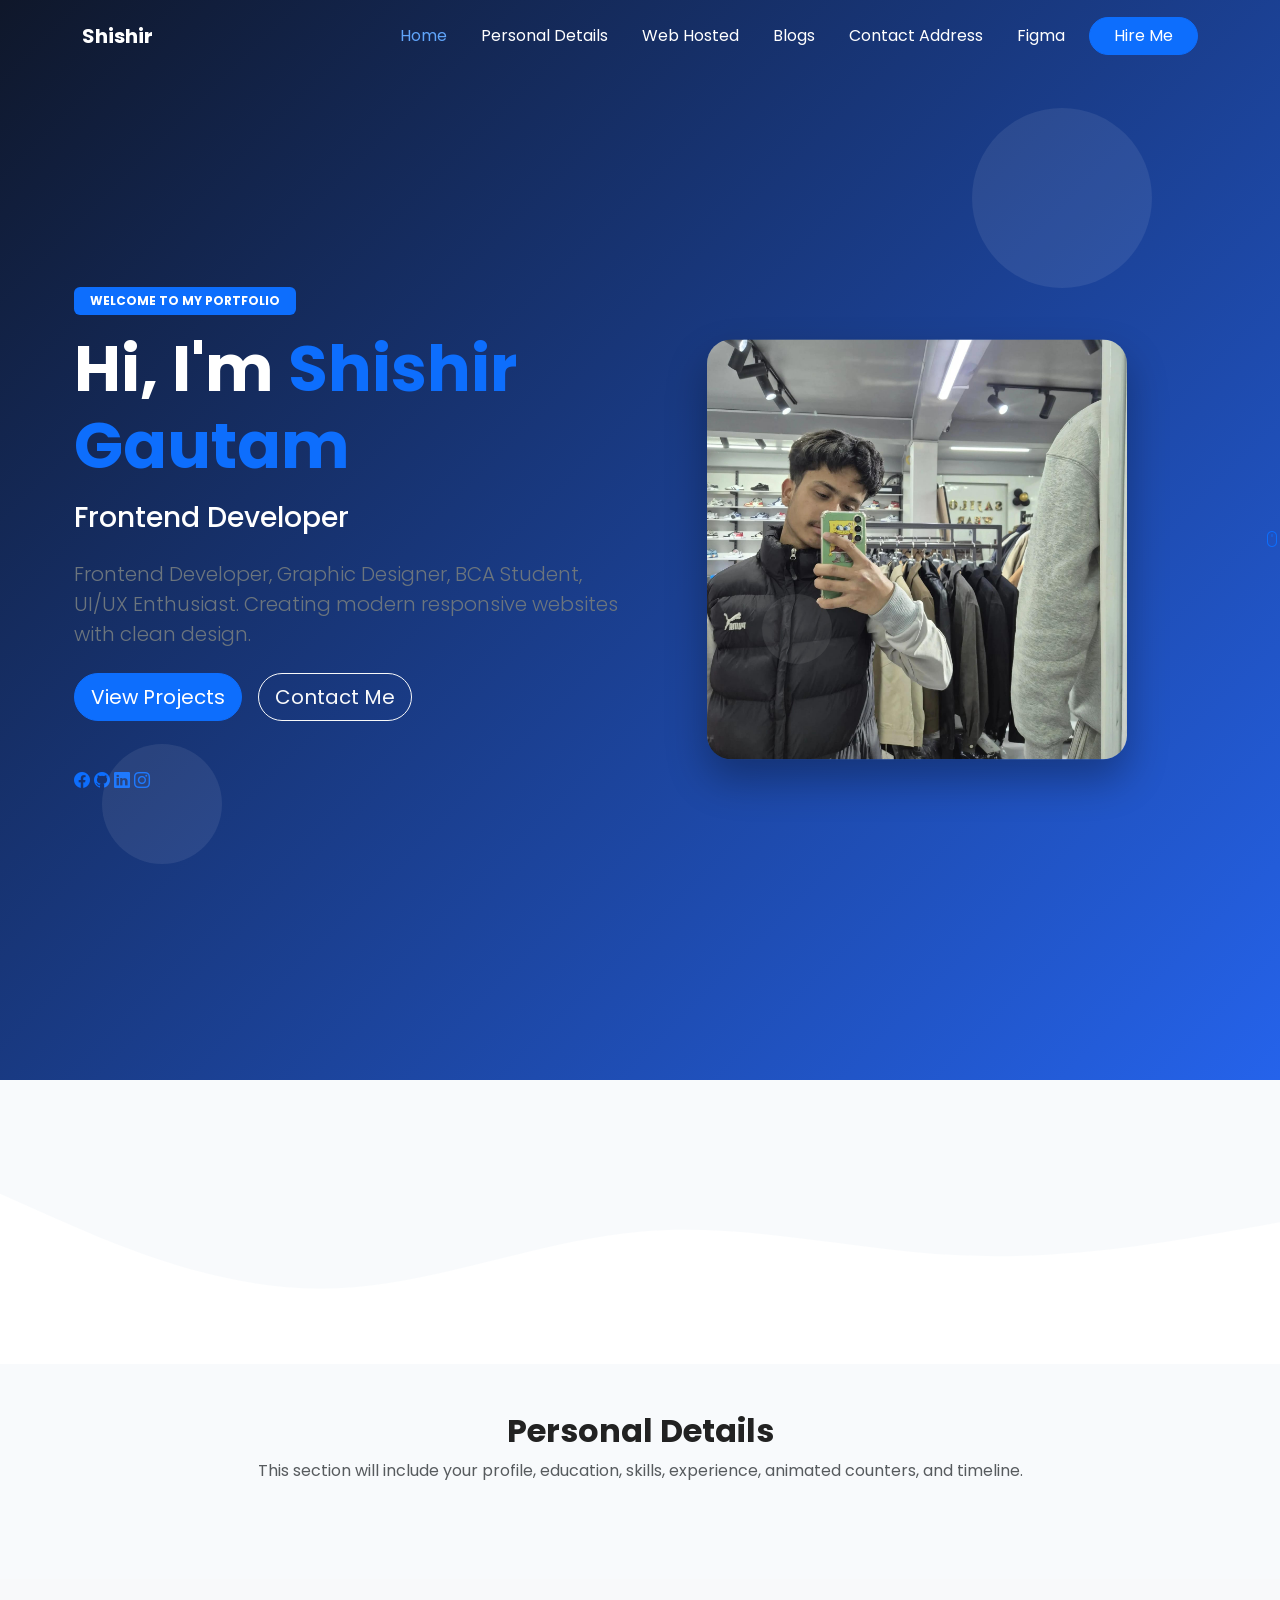
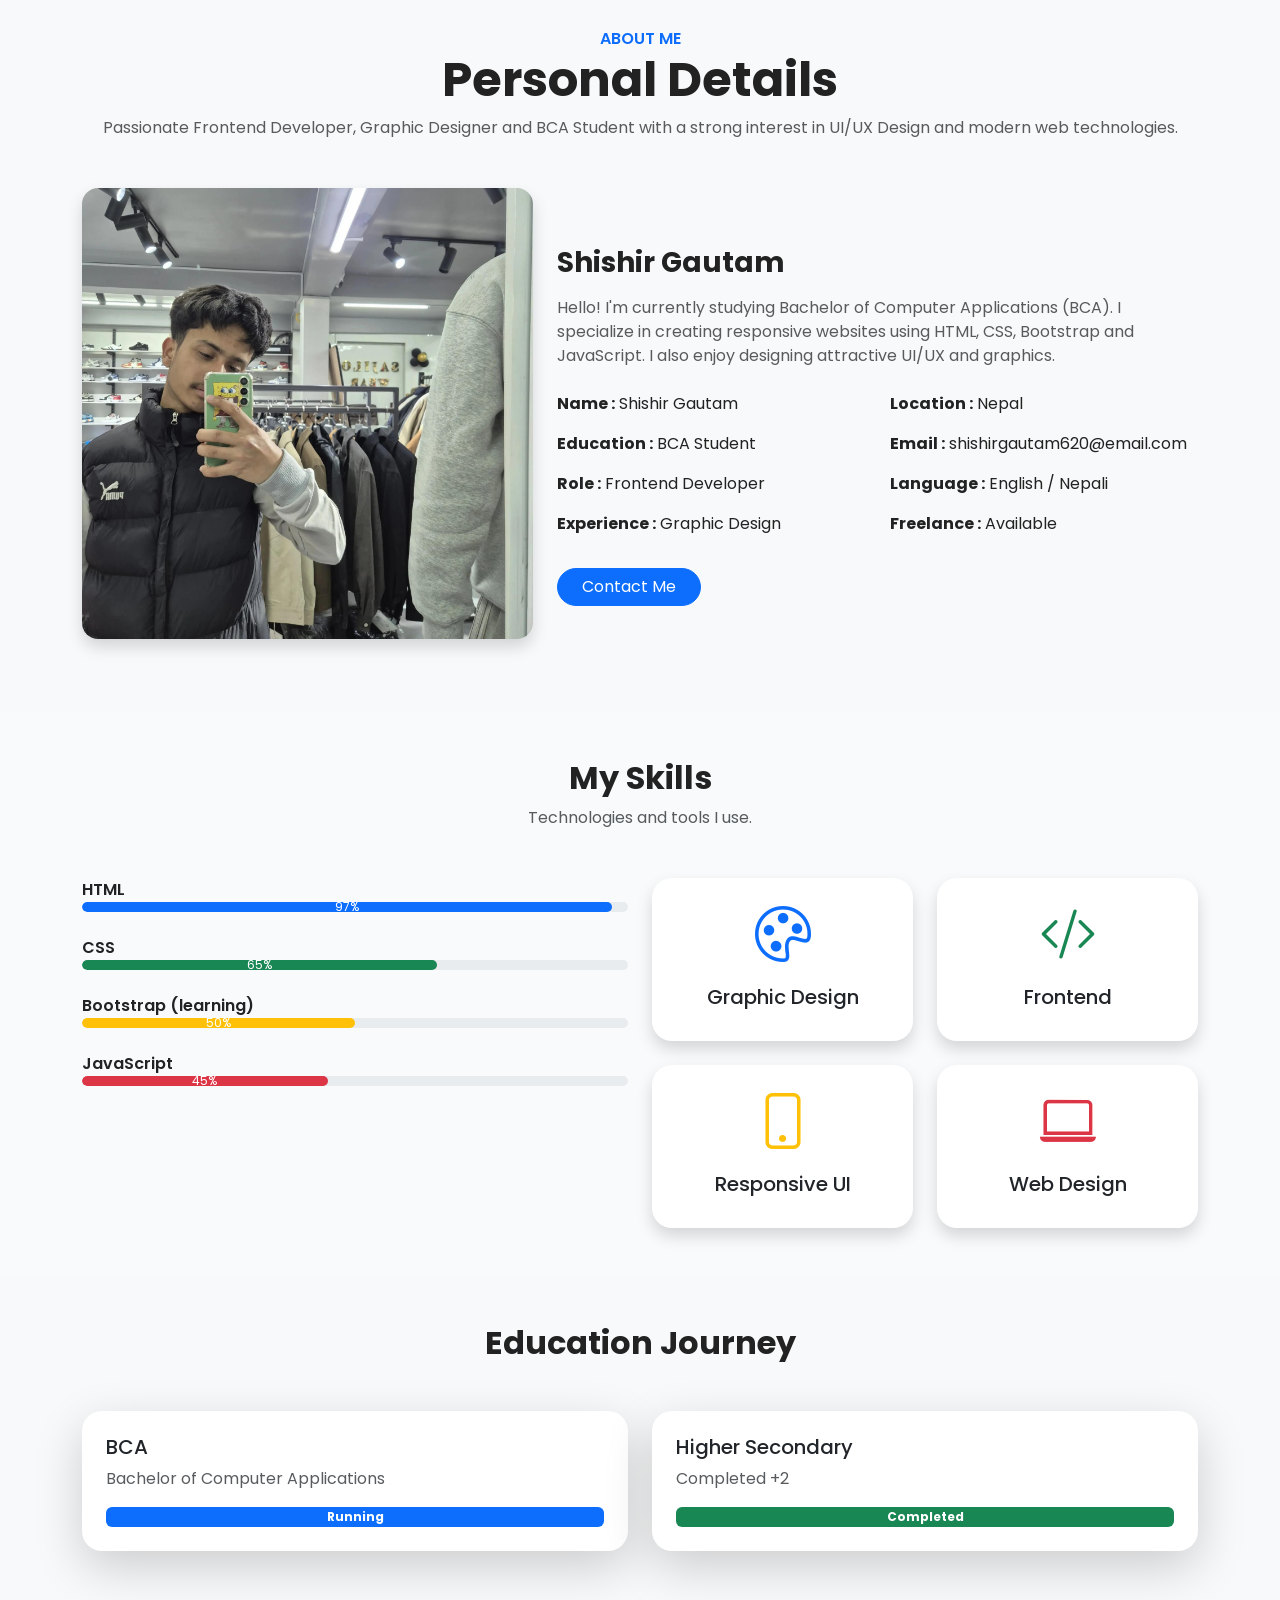
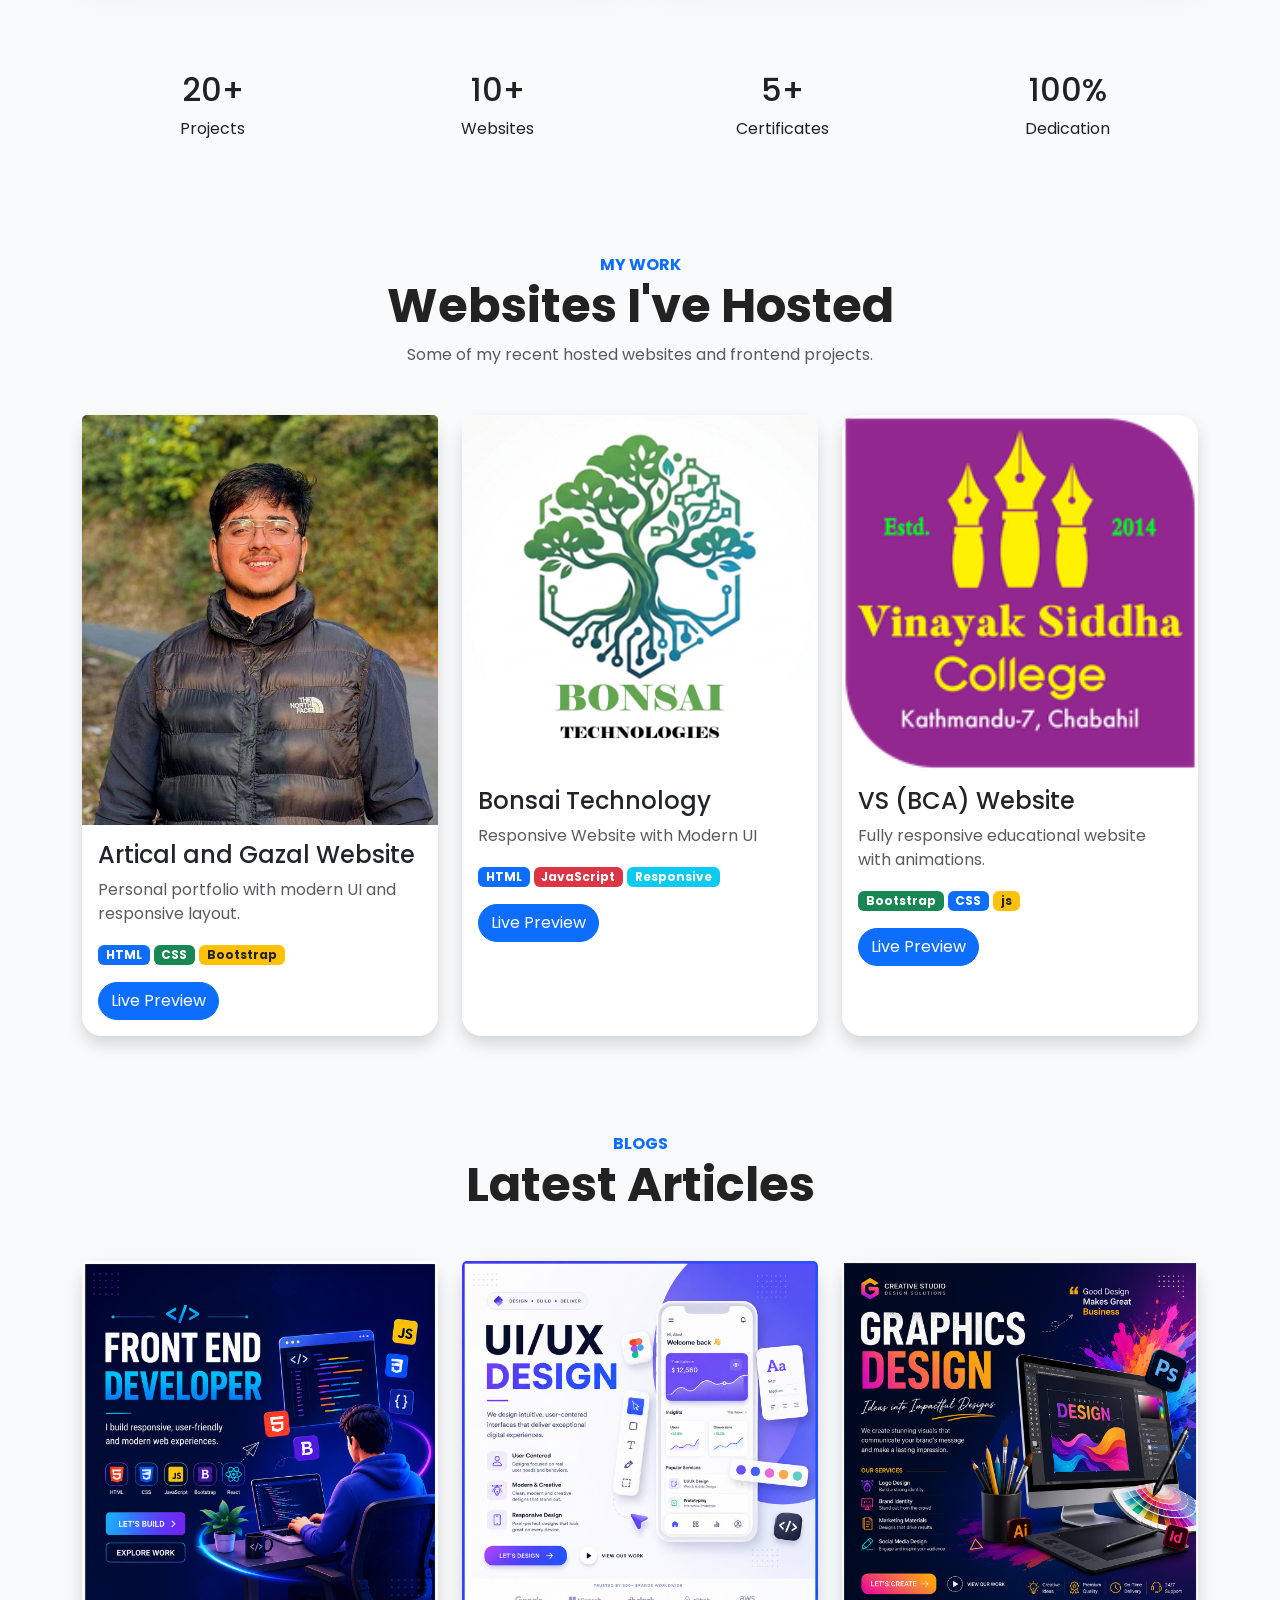
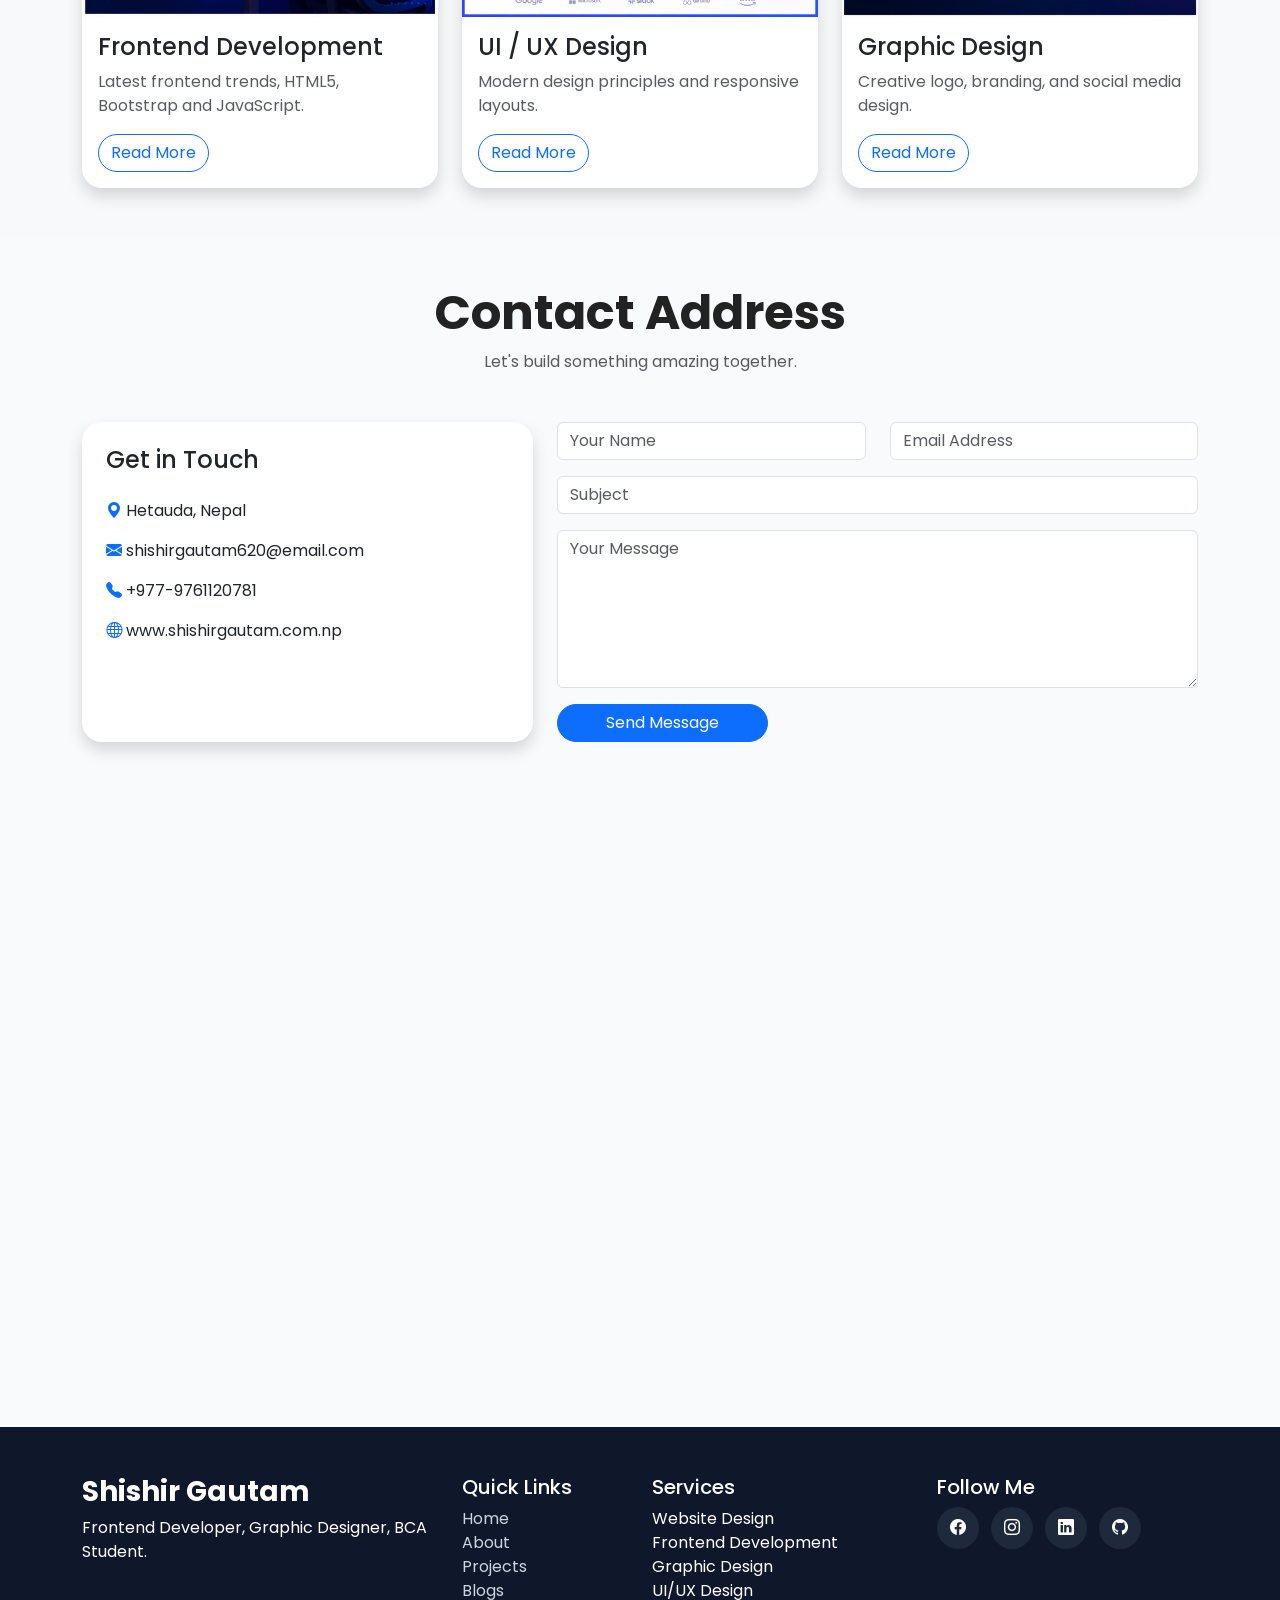
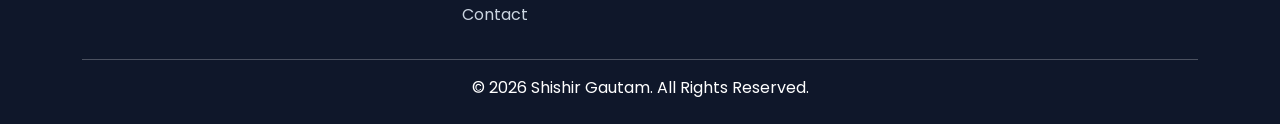
==== commit 46386a84: "Add files via upload" ====
--- a/index.html
+++ b/index.html
@@ -40,7 +40,7 @@
 
 <meta name="viewport" content="width=device-width, initial-scale=1.0">
 
-
+<link rel="shortcut icon" href="shishir.png" type="image/x-icon">
 
 
 
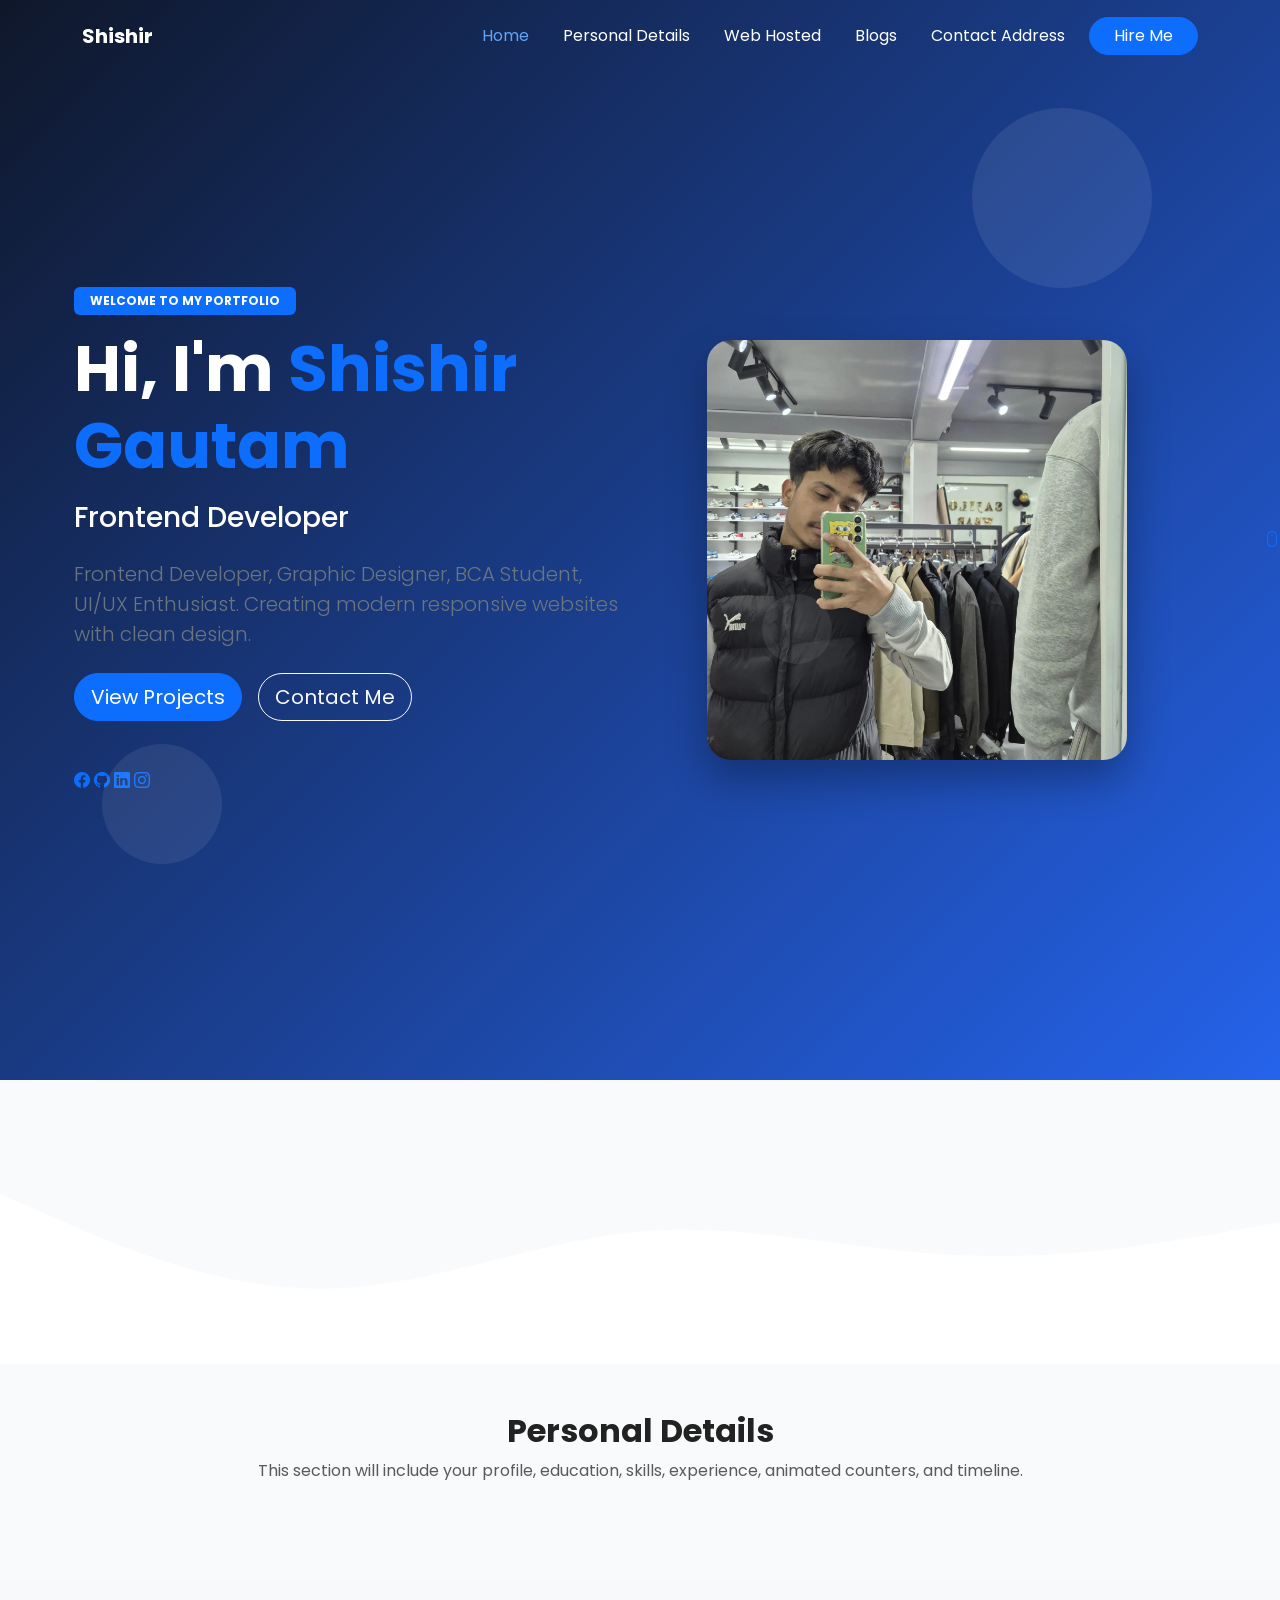
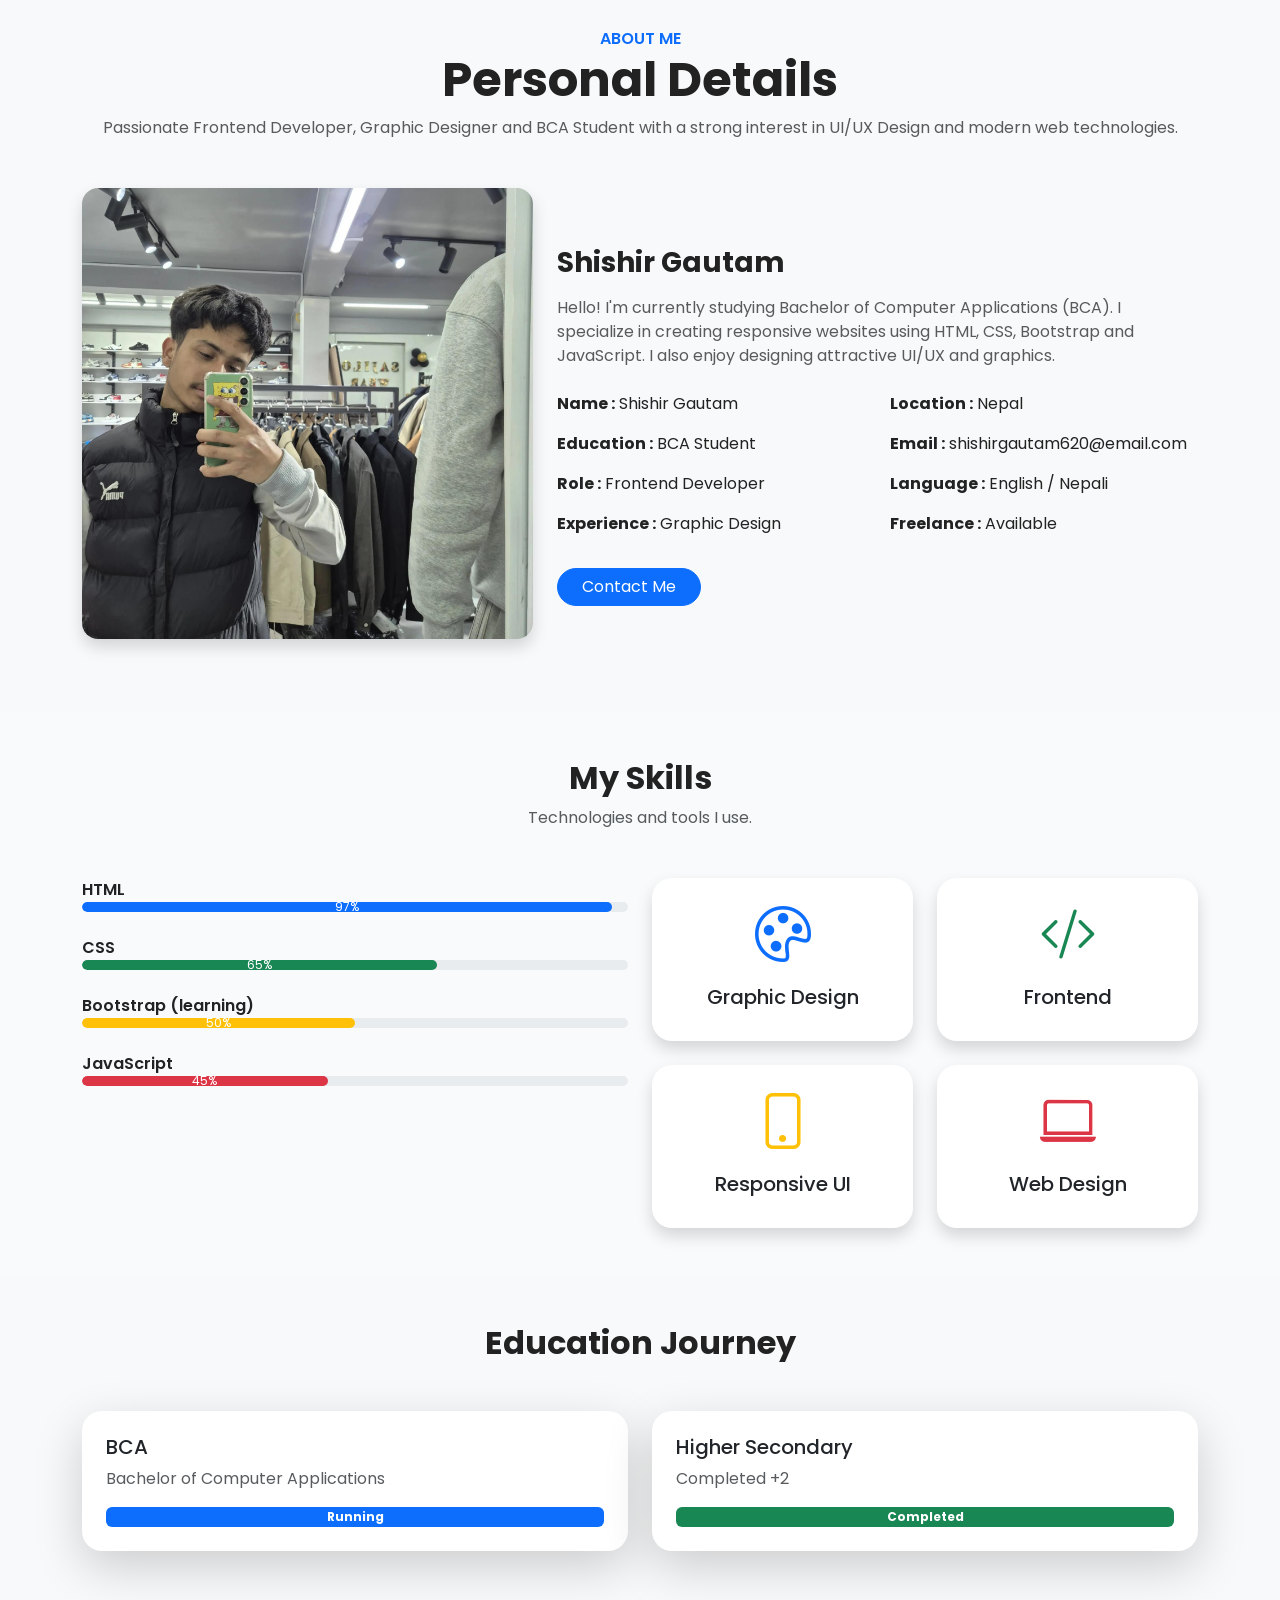
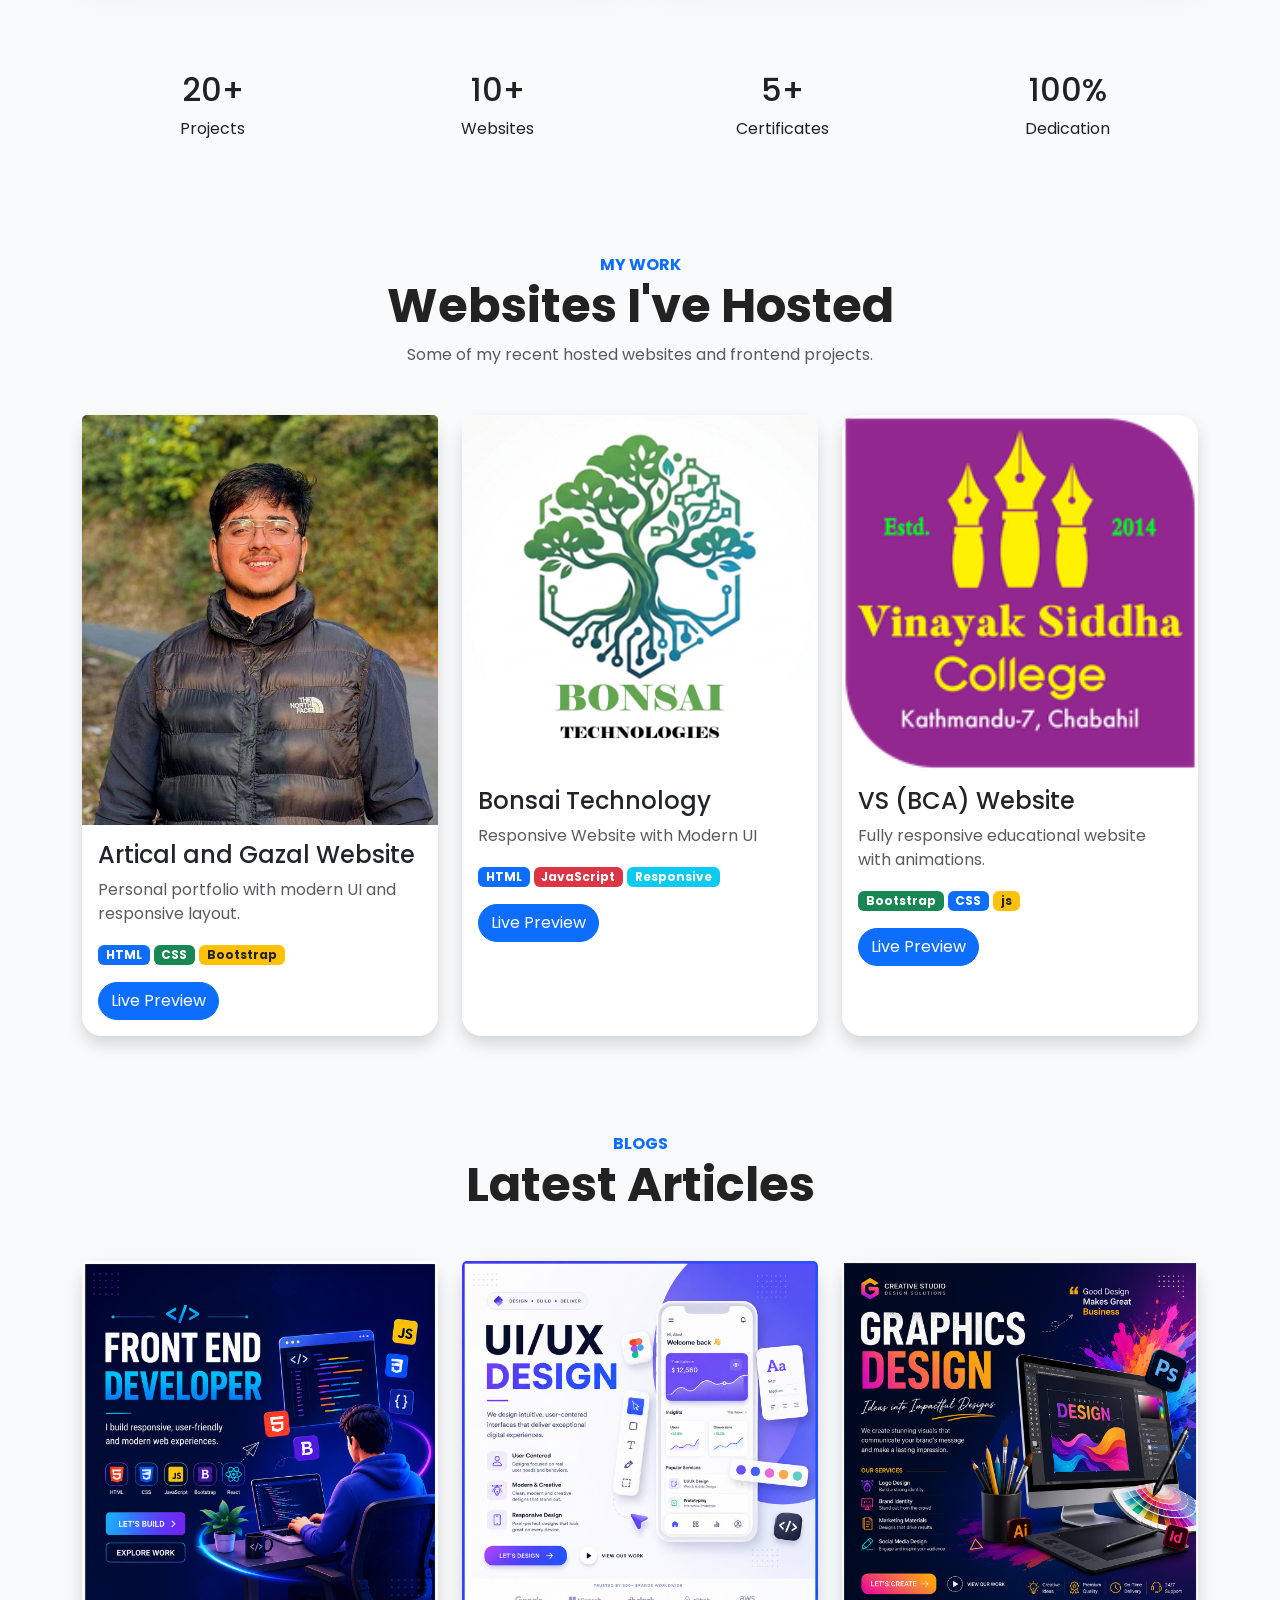
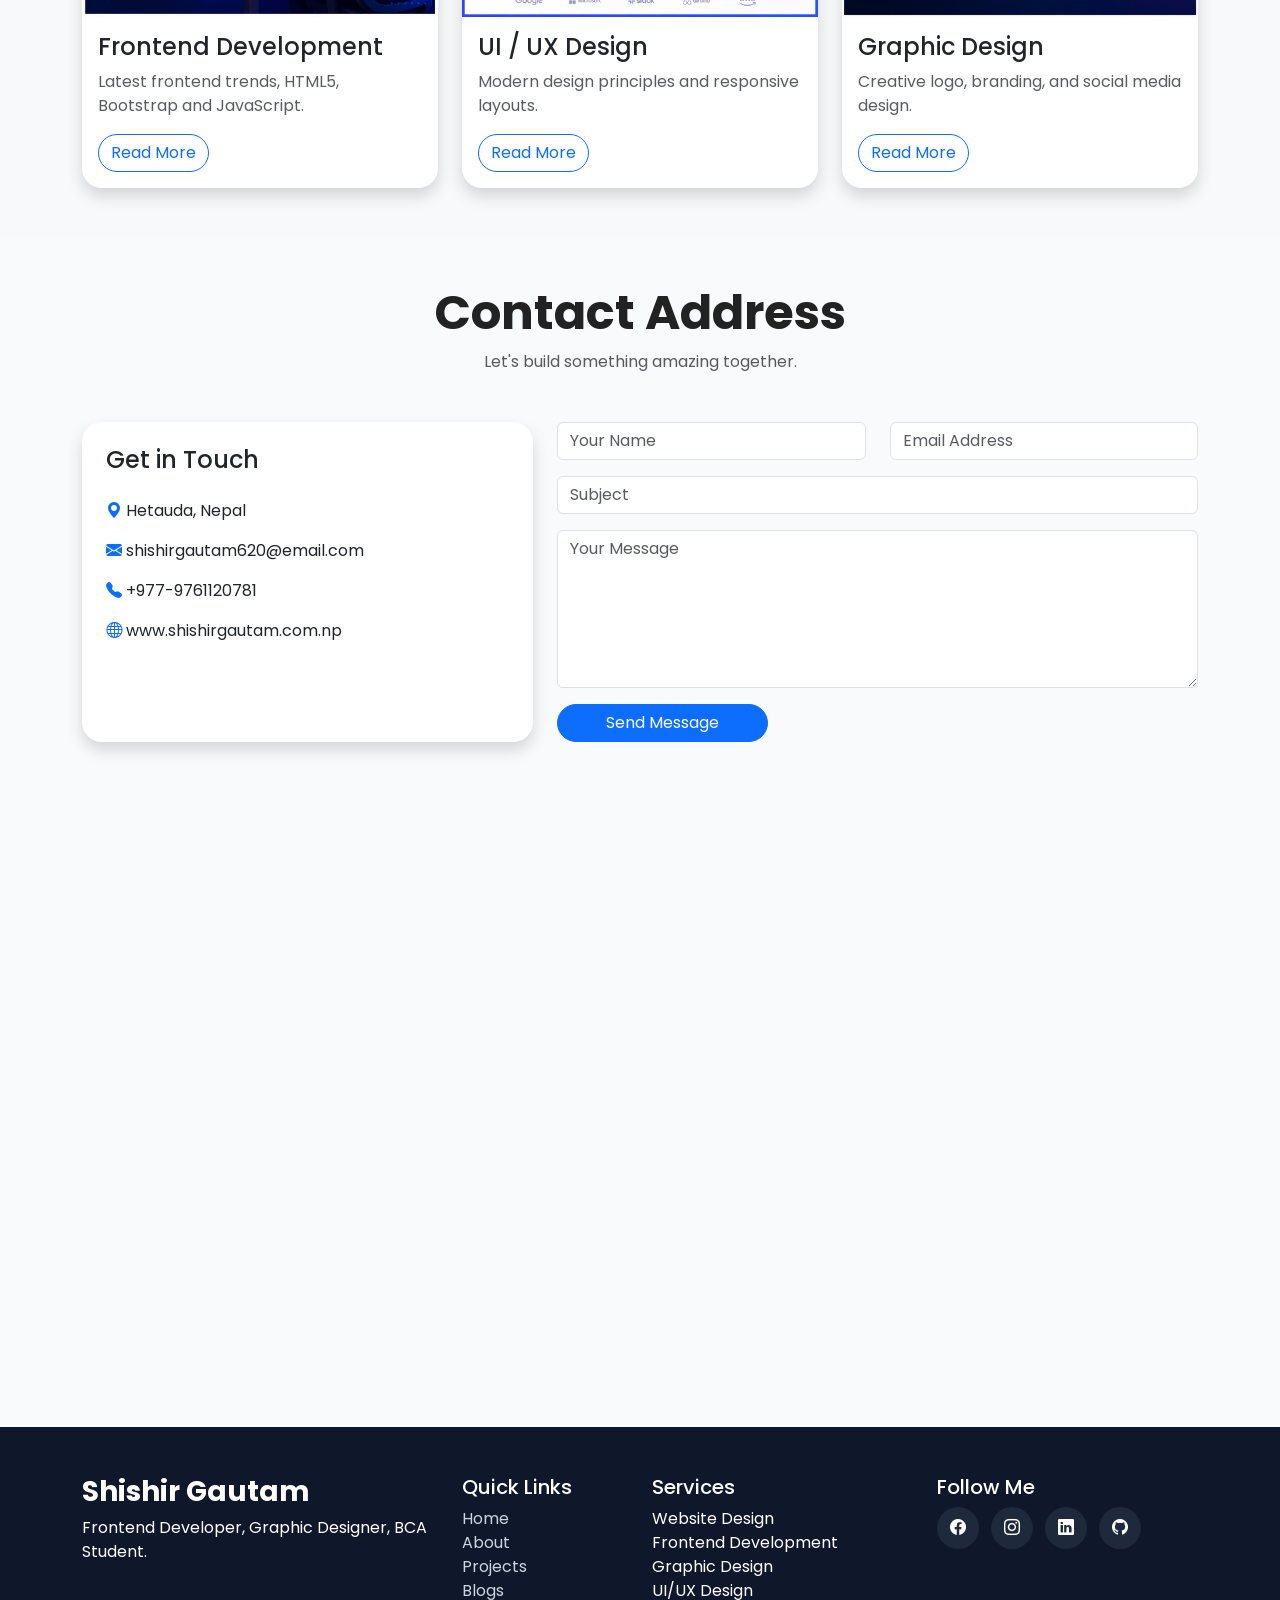
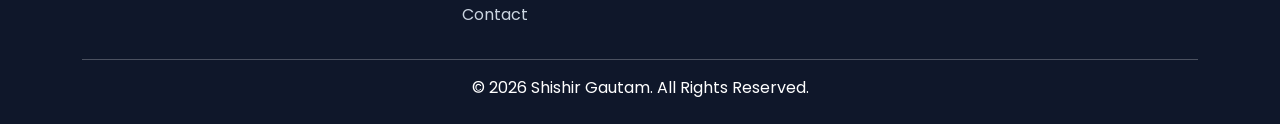
==== commit c6ed0bab: "Add files via upload" ====
--- a/index.html
+++ b/index.html
@@ -146,11 +146,7 @@
                         Contact Address
                     </a>
                 </li>
-                <li class="nav-item">
-                    <a class="nav-link" href="figma.html">
-                        Figma 
-                    </a>
-                </li>
+             
 
                 <li class="nav-item ms-lg-3">
 
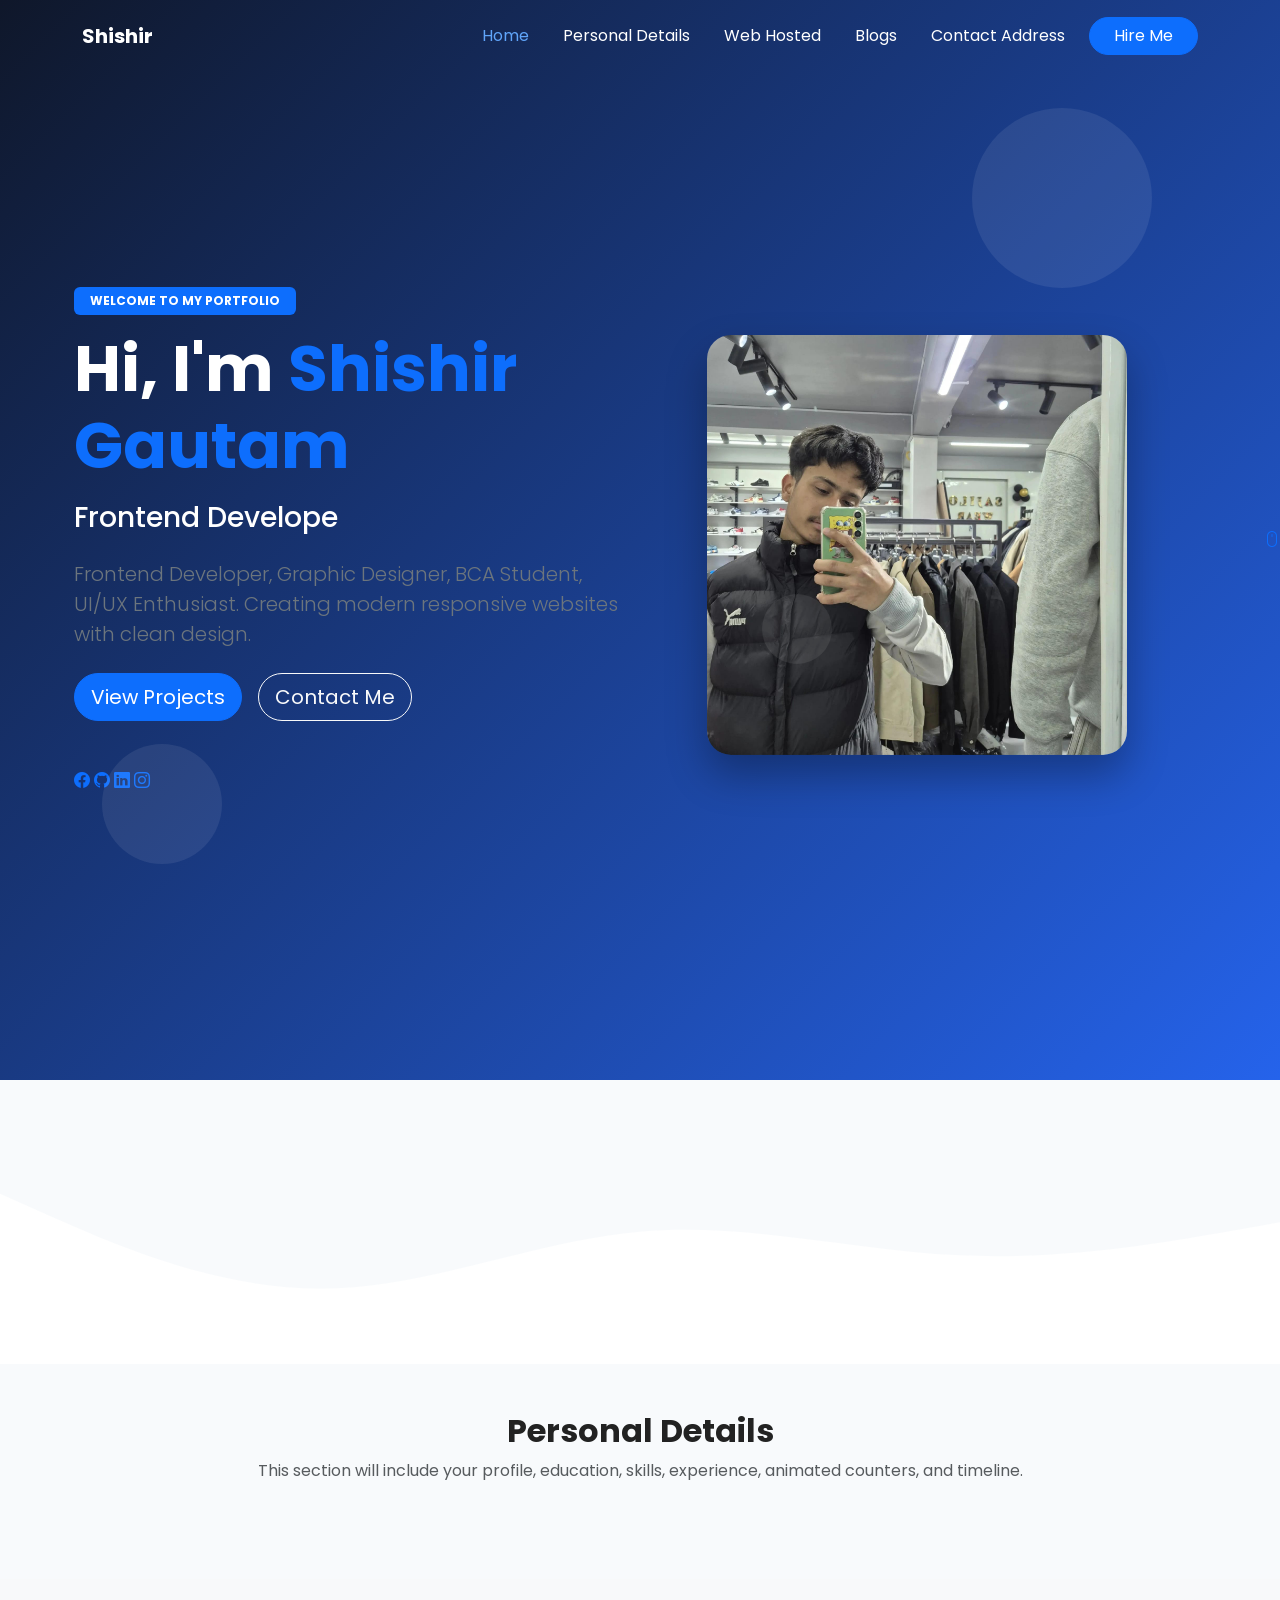
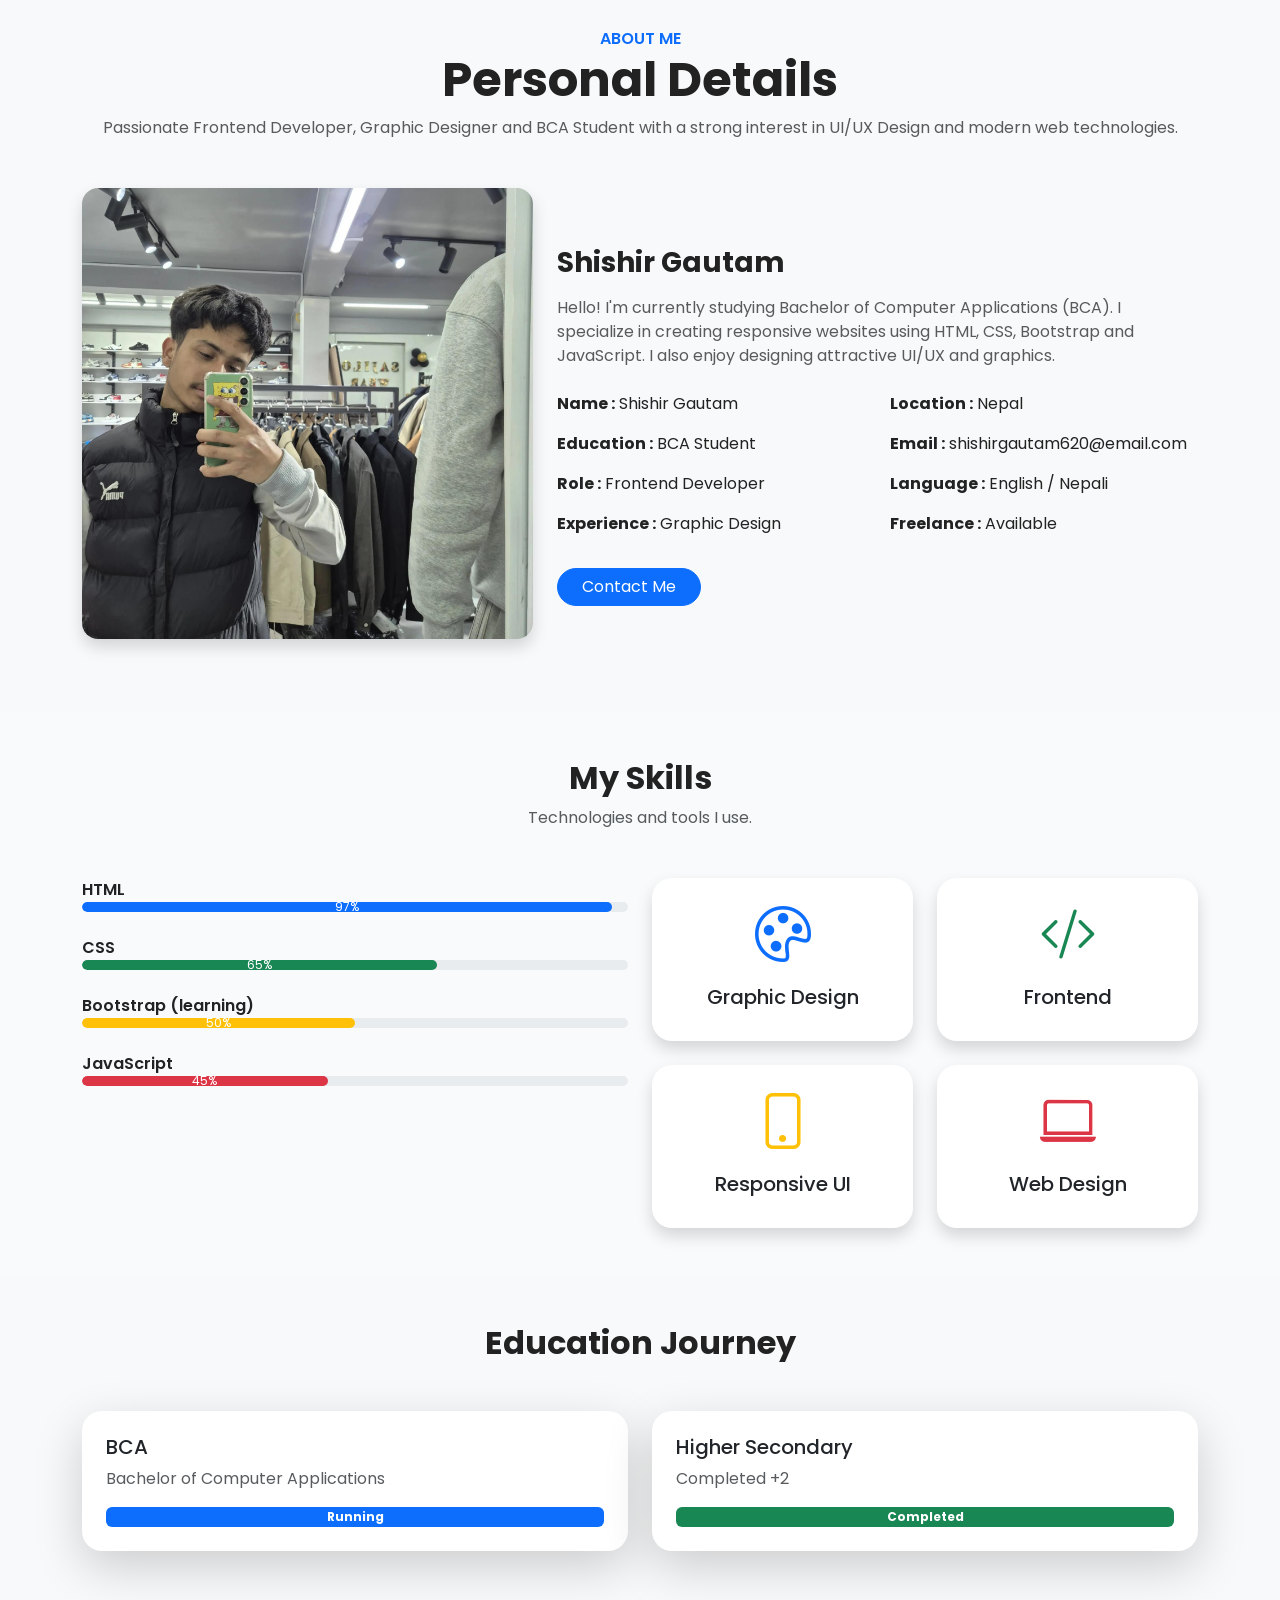
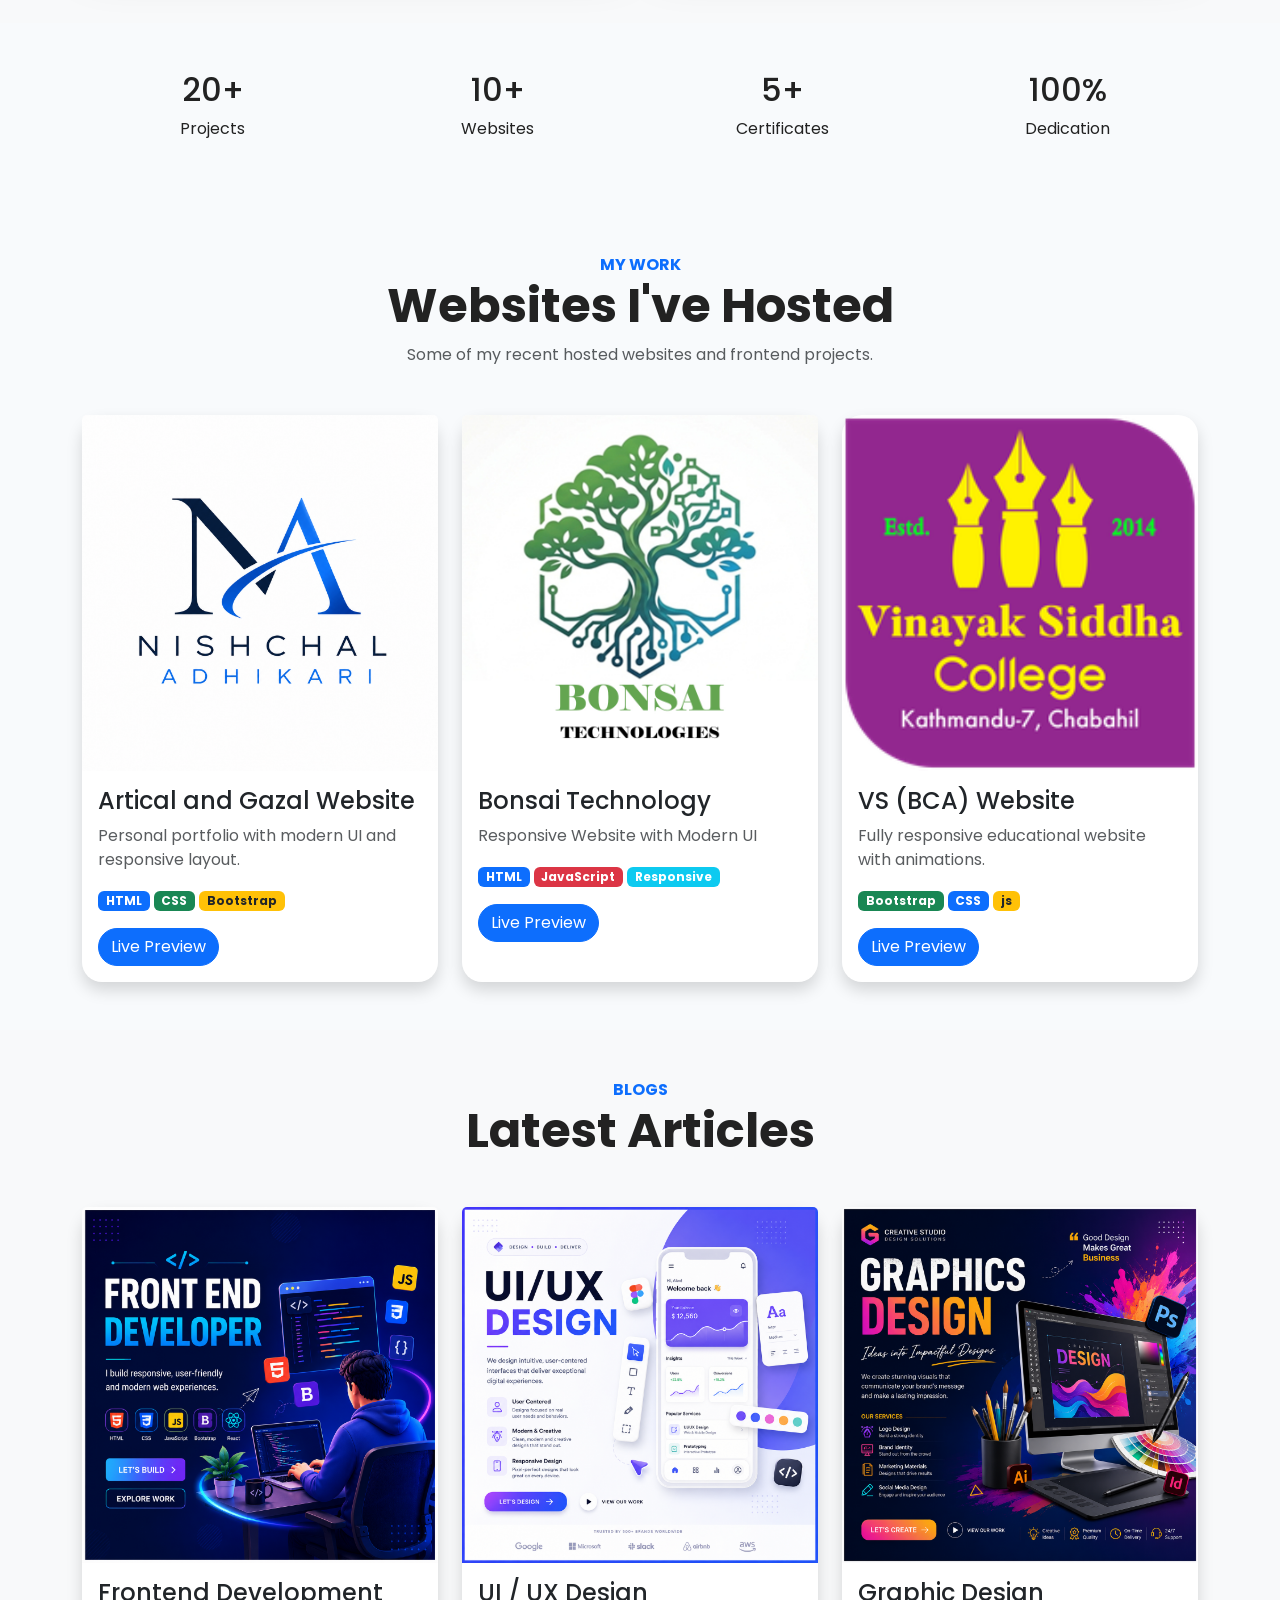
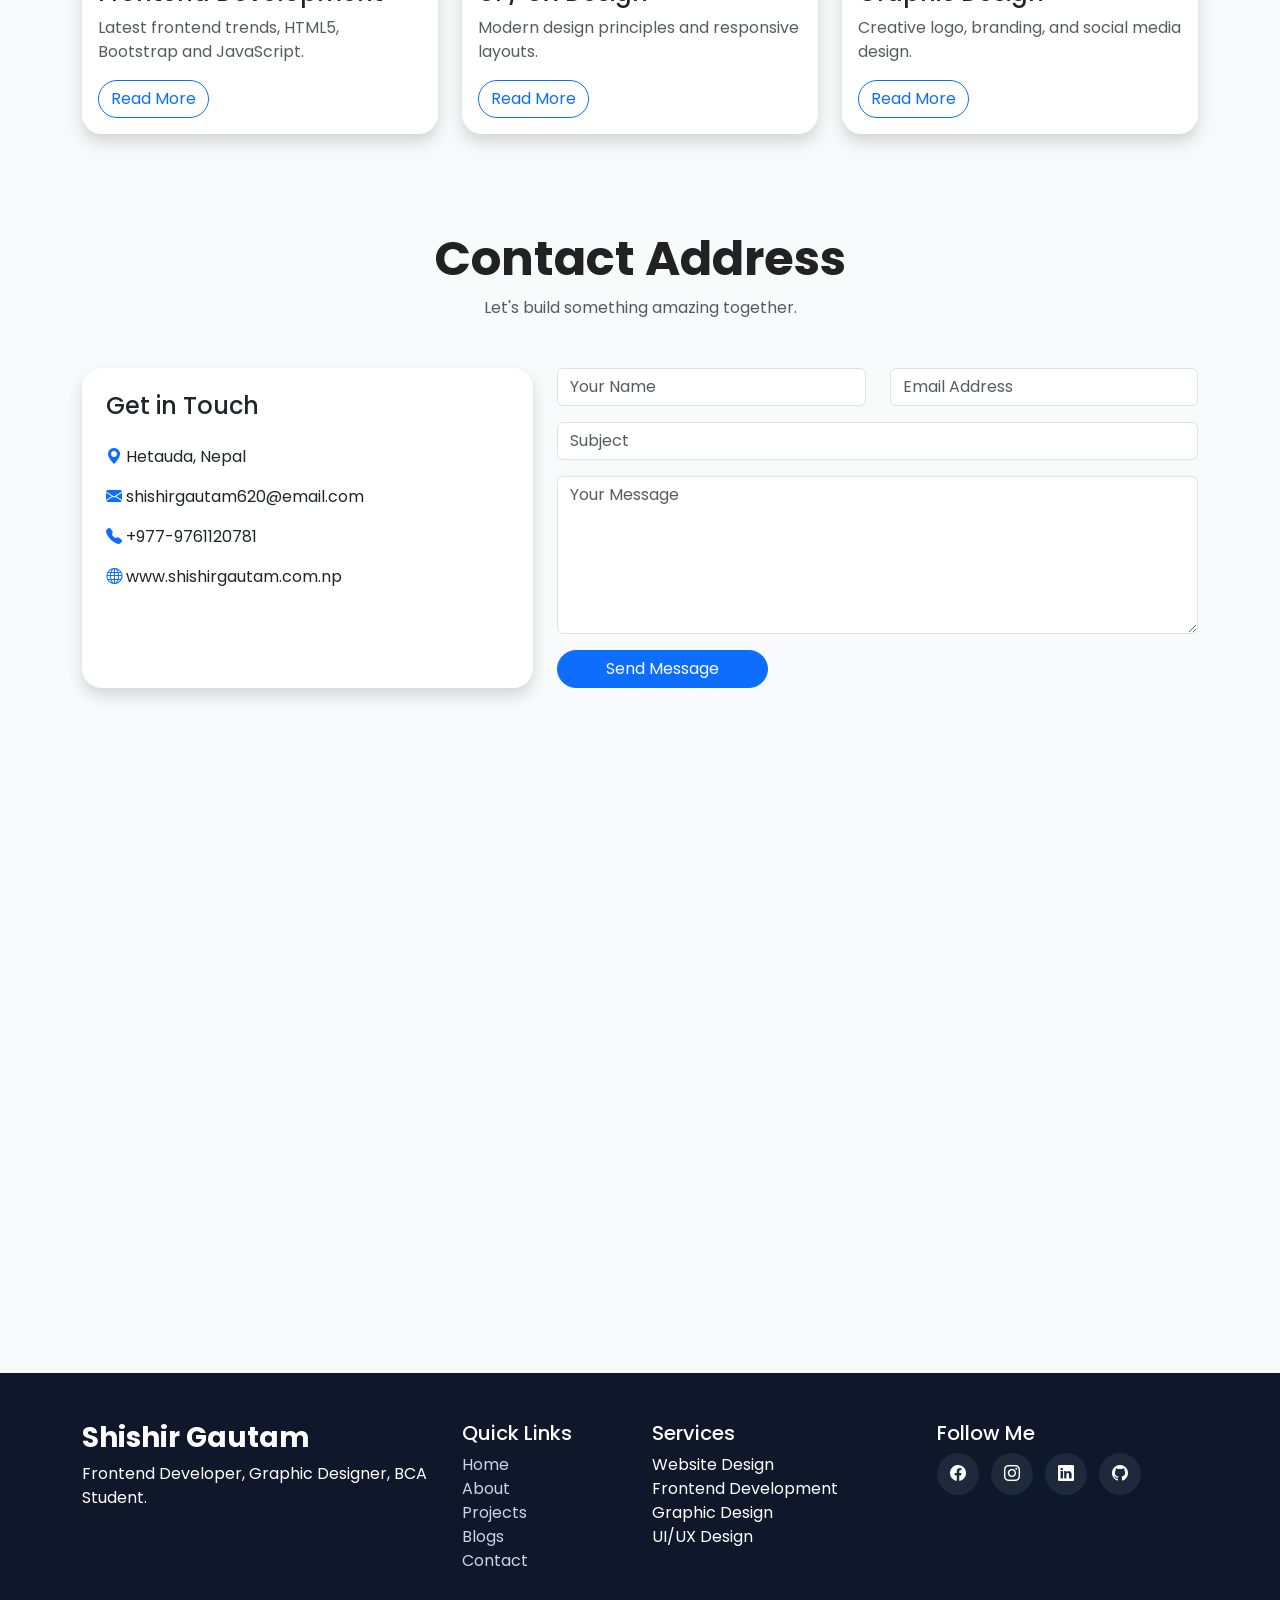
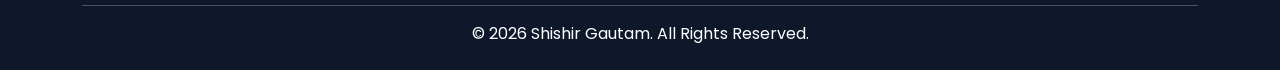
==== commit c5591106: "Add files via upload" ====
--- a/index.html
+++ b/index.html
@@ -758,7 +758,7 @@
 
                 <div class="card project-card border-0 shadow h-100">
 
-                    <img src="731131228_2117952309071082_5421206922865956343_n.jpg"
+                    <img src="2b1b2281-2394-4f80-a284-53a4d6e4291f.png"
                         class="card-img-top"
                         alt="Project">
 
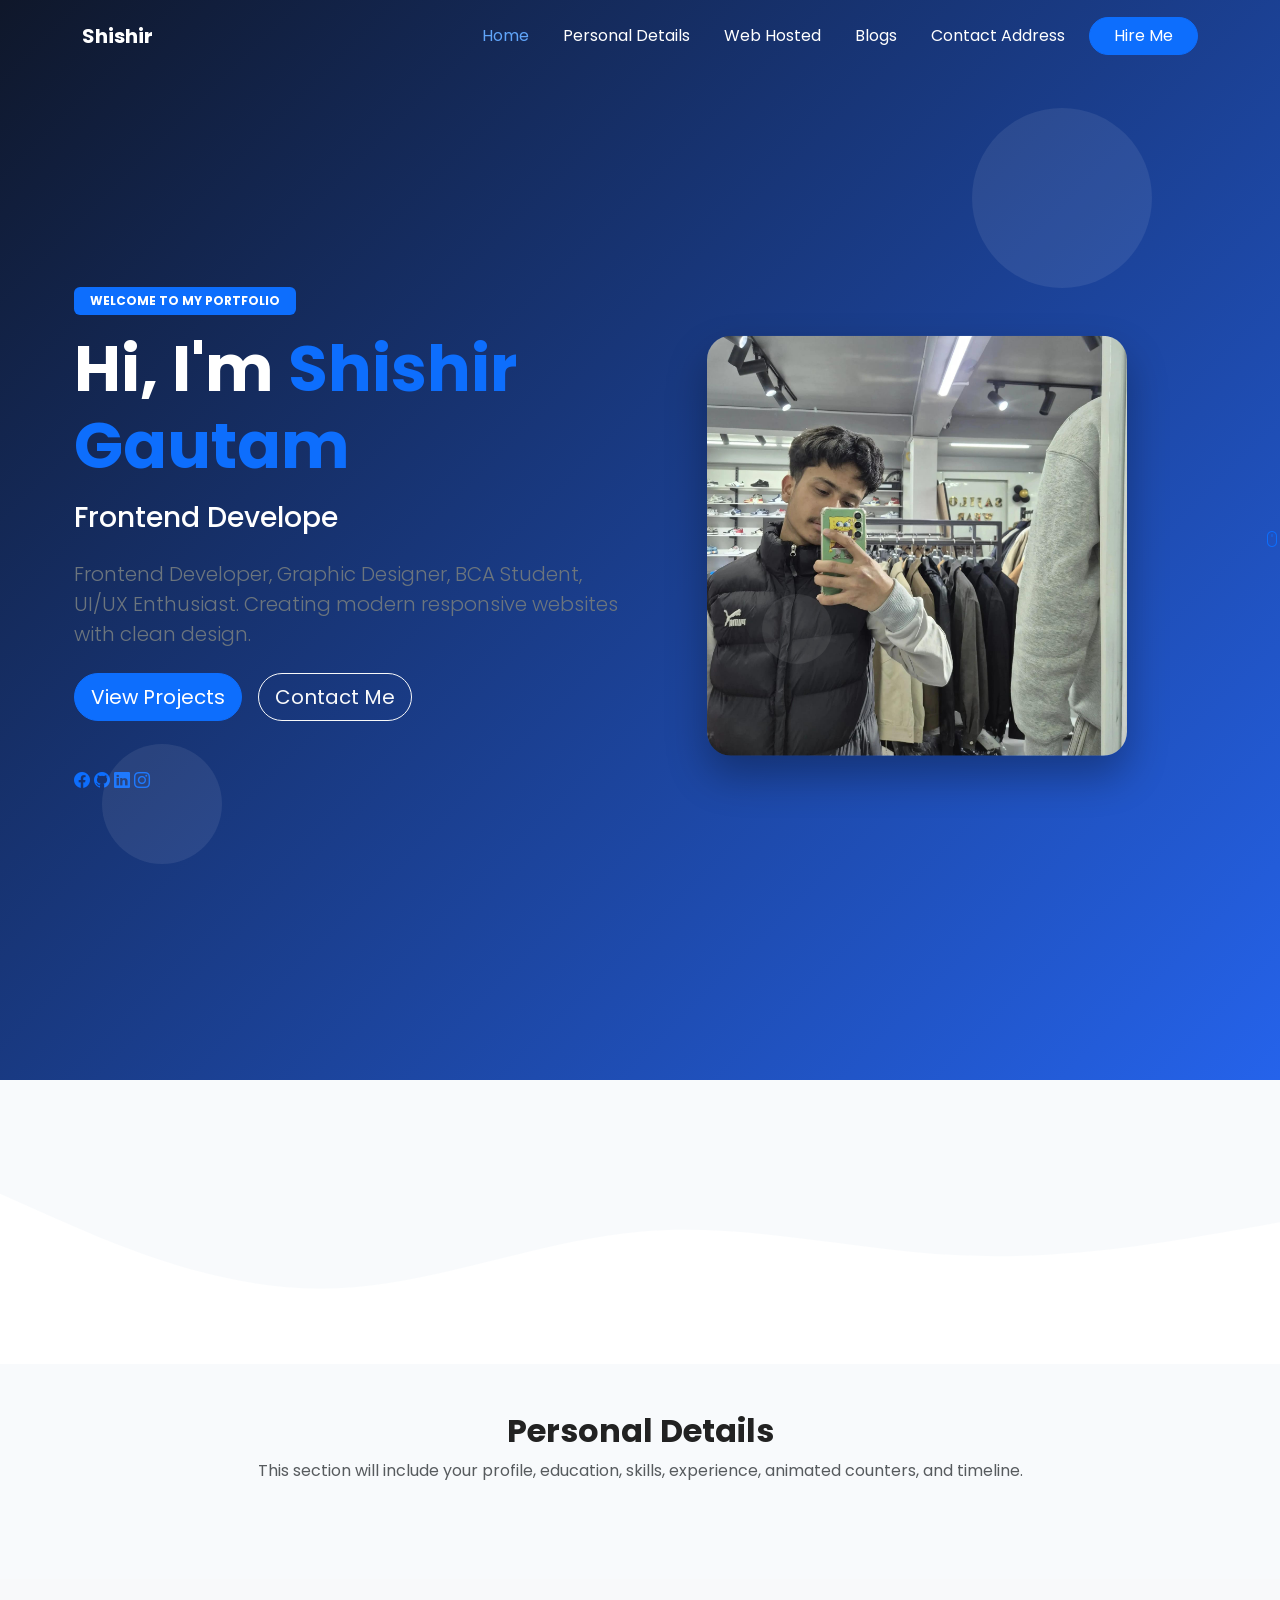
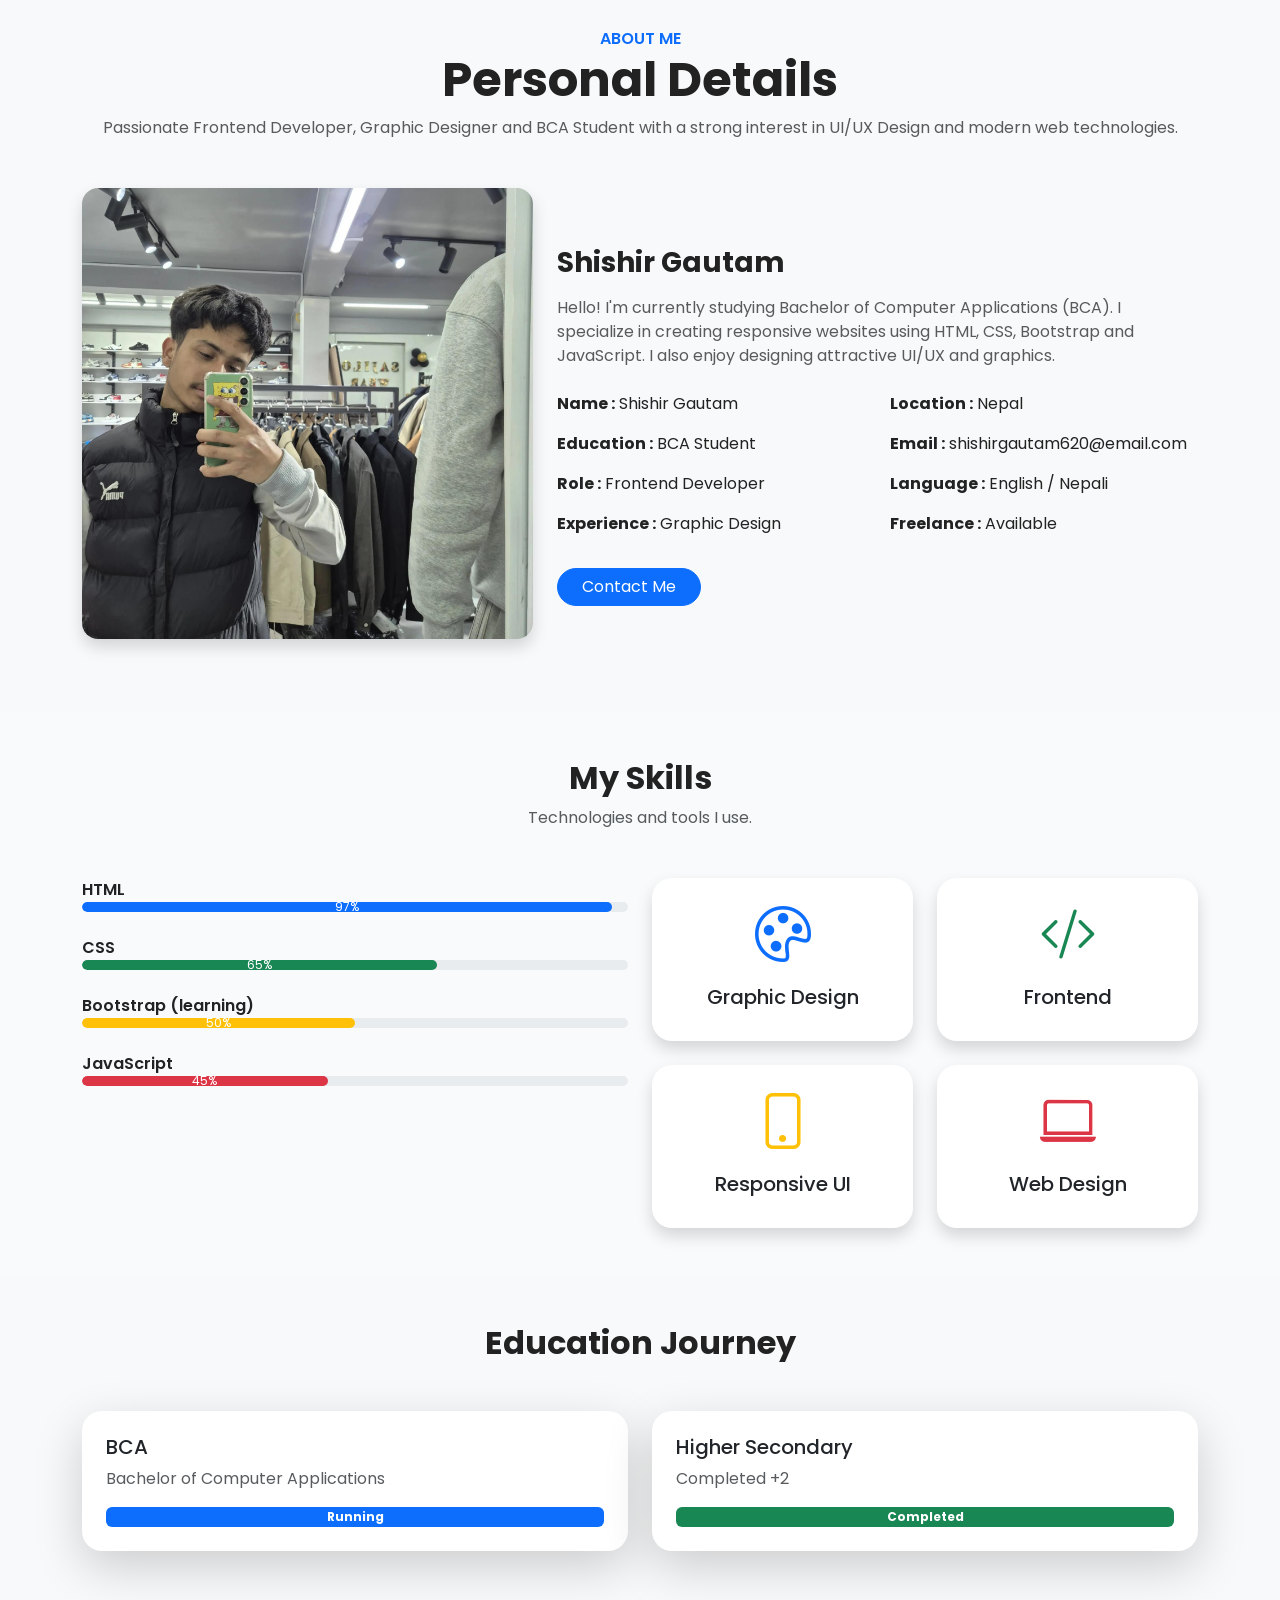
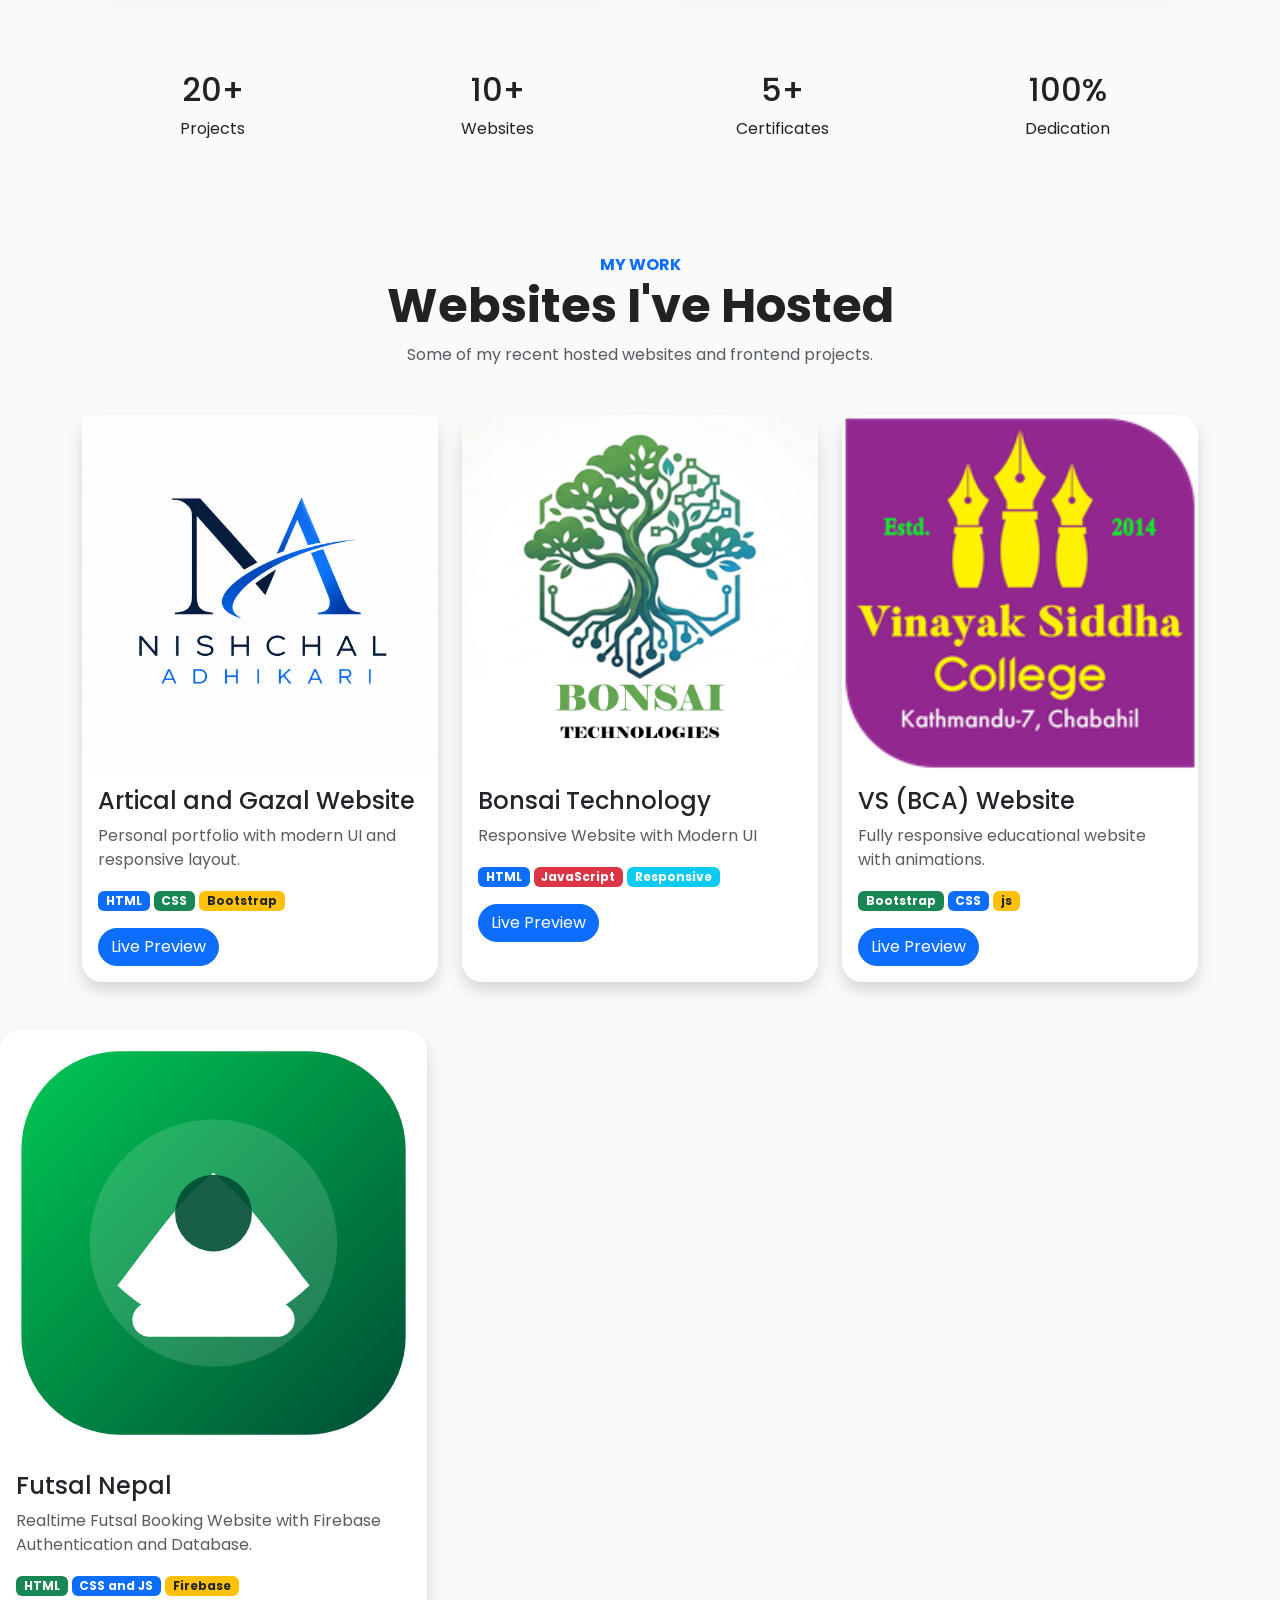
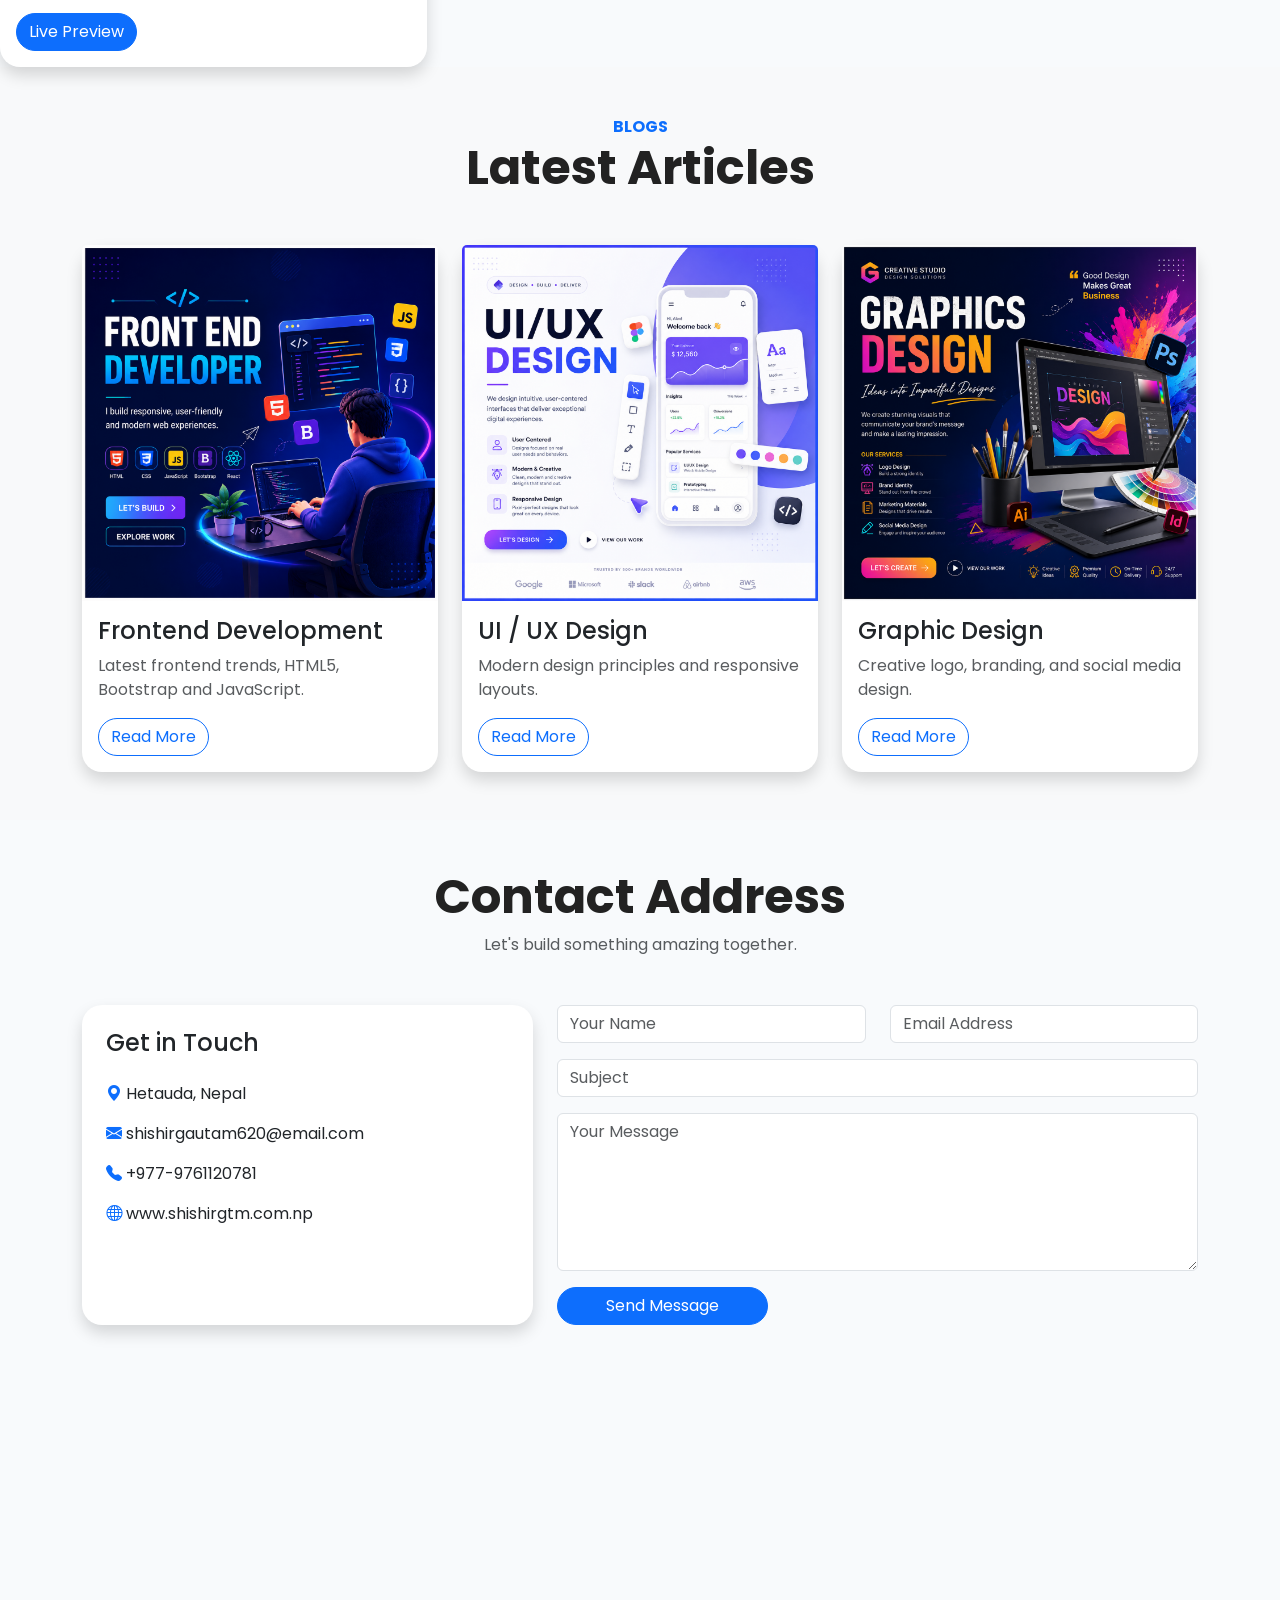
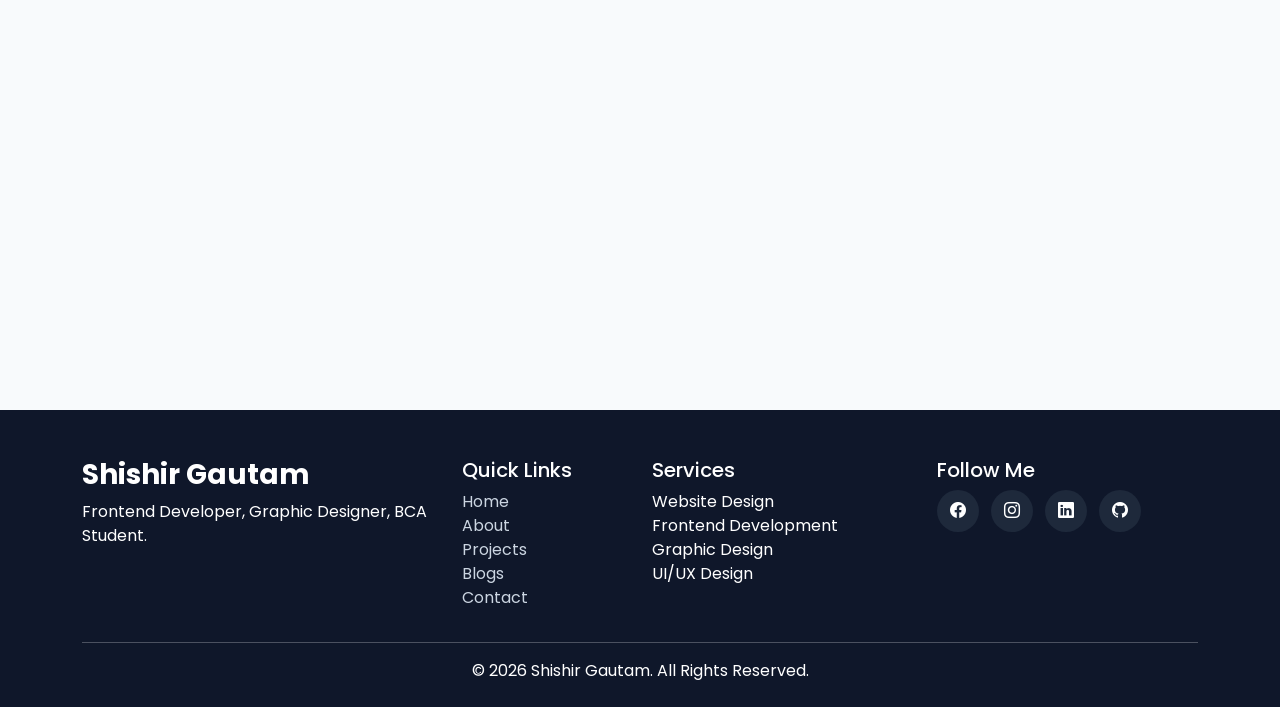
==== commit cb5c33f6: "Add files via upload" ====
--- a/index.html
+++ b/index.html
@@ -889,6 +889,54 @@
     </div>
 
 </section>
+ <!-- Project 4 -->
+
+            <div class="col-lg-4 col-md-6" data-aos="zoom-in" data-aos-delay="400">
+
+                <div class="card project-card border-0 shadow h-100">
+
+                    <img src="logo.svg"
+                        class="card-img-top"
+                        alt="Project">
+
+                    <div class="card-body">
+
+                        <h4>
+                           Futsal Nepal
+                        </h4>
+
+                        <p class="text-muted">
+                        Realtime Futsal  Booking Website with Firebase Authentication and Database.
+                        </p>
+
+                        <div class="mb-3">
+
+                            <span class="badge bg-success">HTML</span>
+
+                            <span class="badge bg-primary">CSS and JS</span>
+
+                            <span class="badge bg-warning text-dark">Firebase</span>
+
+                        </div>
+
+                        <a href="https://shishirgautm.github.io/ffffff/"
+                            class="btn btn-primary rounded-pill">
+
+                            Live Preview
+
+                        </a>
+
+                    </div>
+
+                </div>
+
+            </div>
+
+        </div>
+
+    </div>
+
+</section>
 
 <!-- ========================================= -->
 <!-- BLOGS -->
@@ -1089,7 +1137,7 @@
 
 <i class="bi bi-globe text-primary"></i>
 
-www.shishirgautam.com.np
+www.shishirgtm.com.np
 
 </p>
 
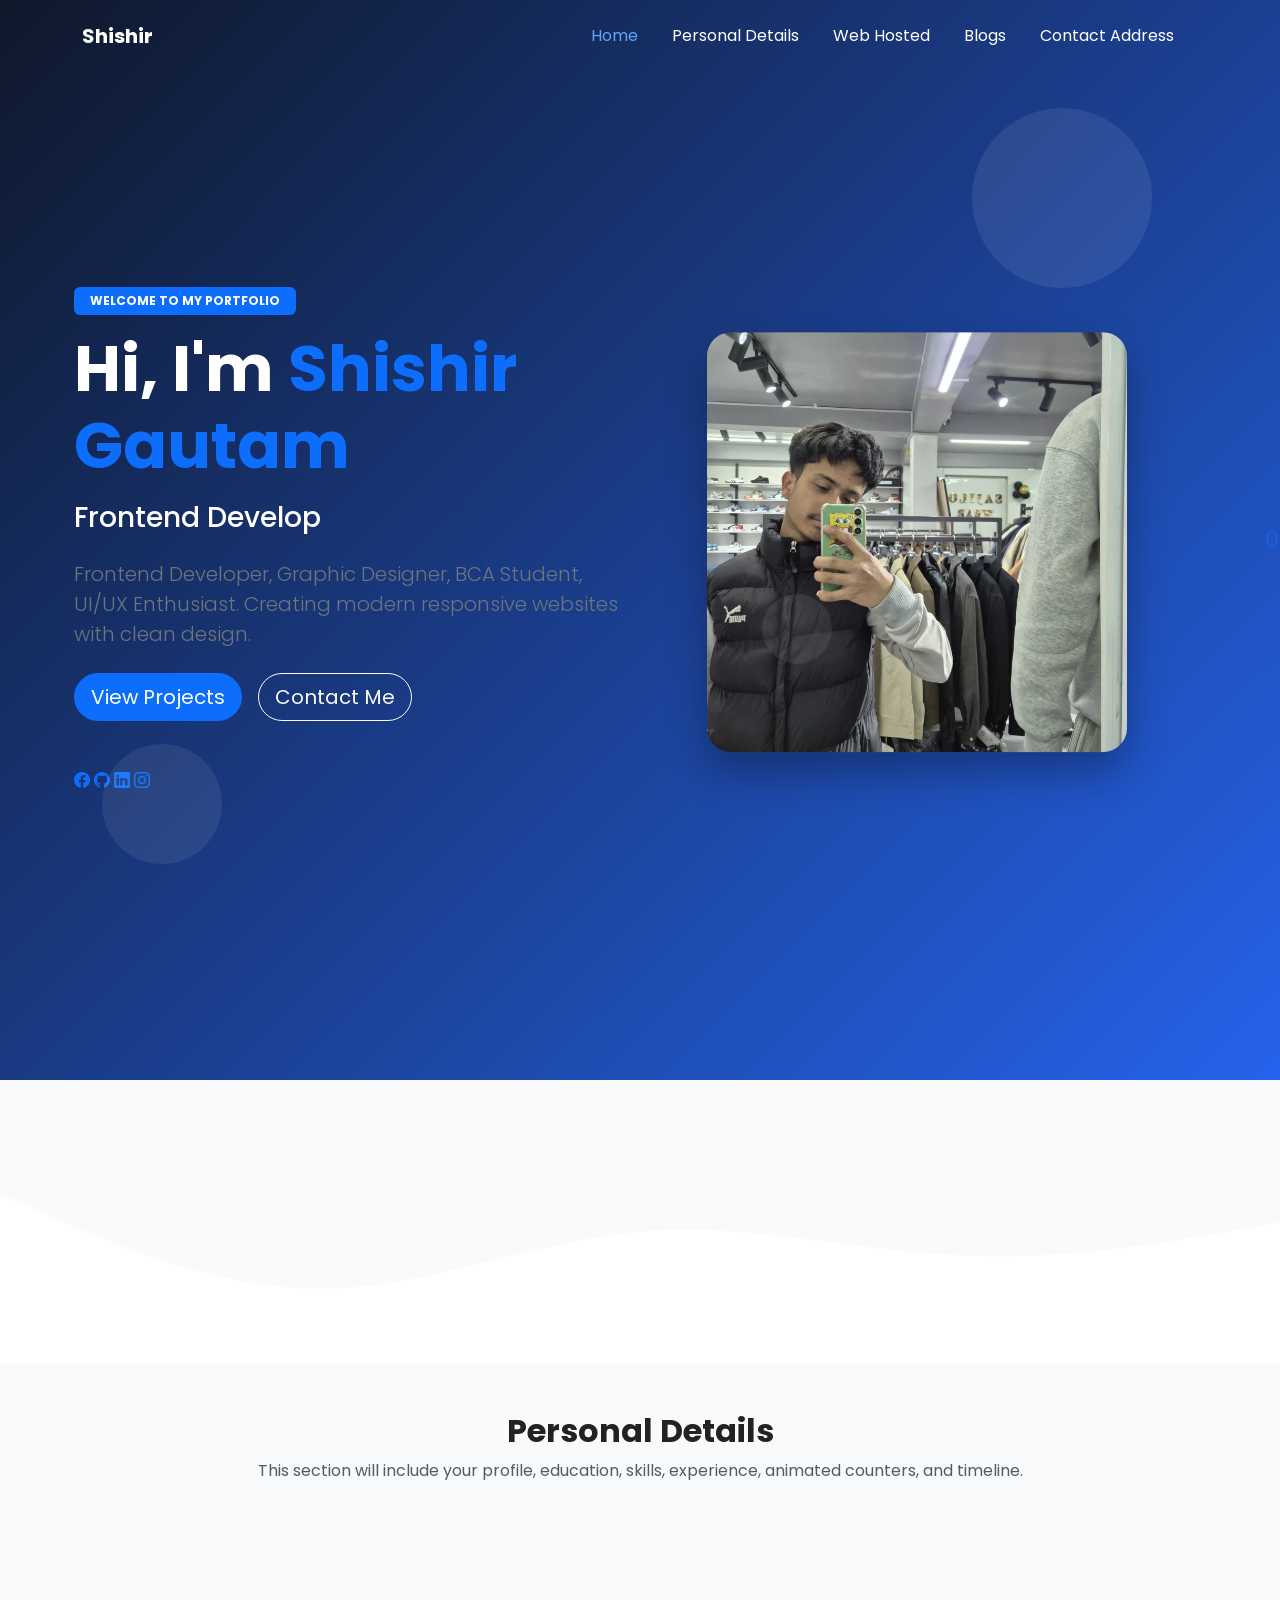
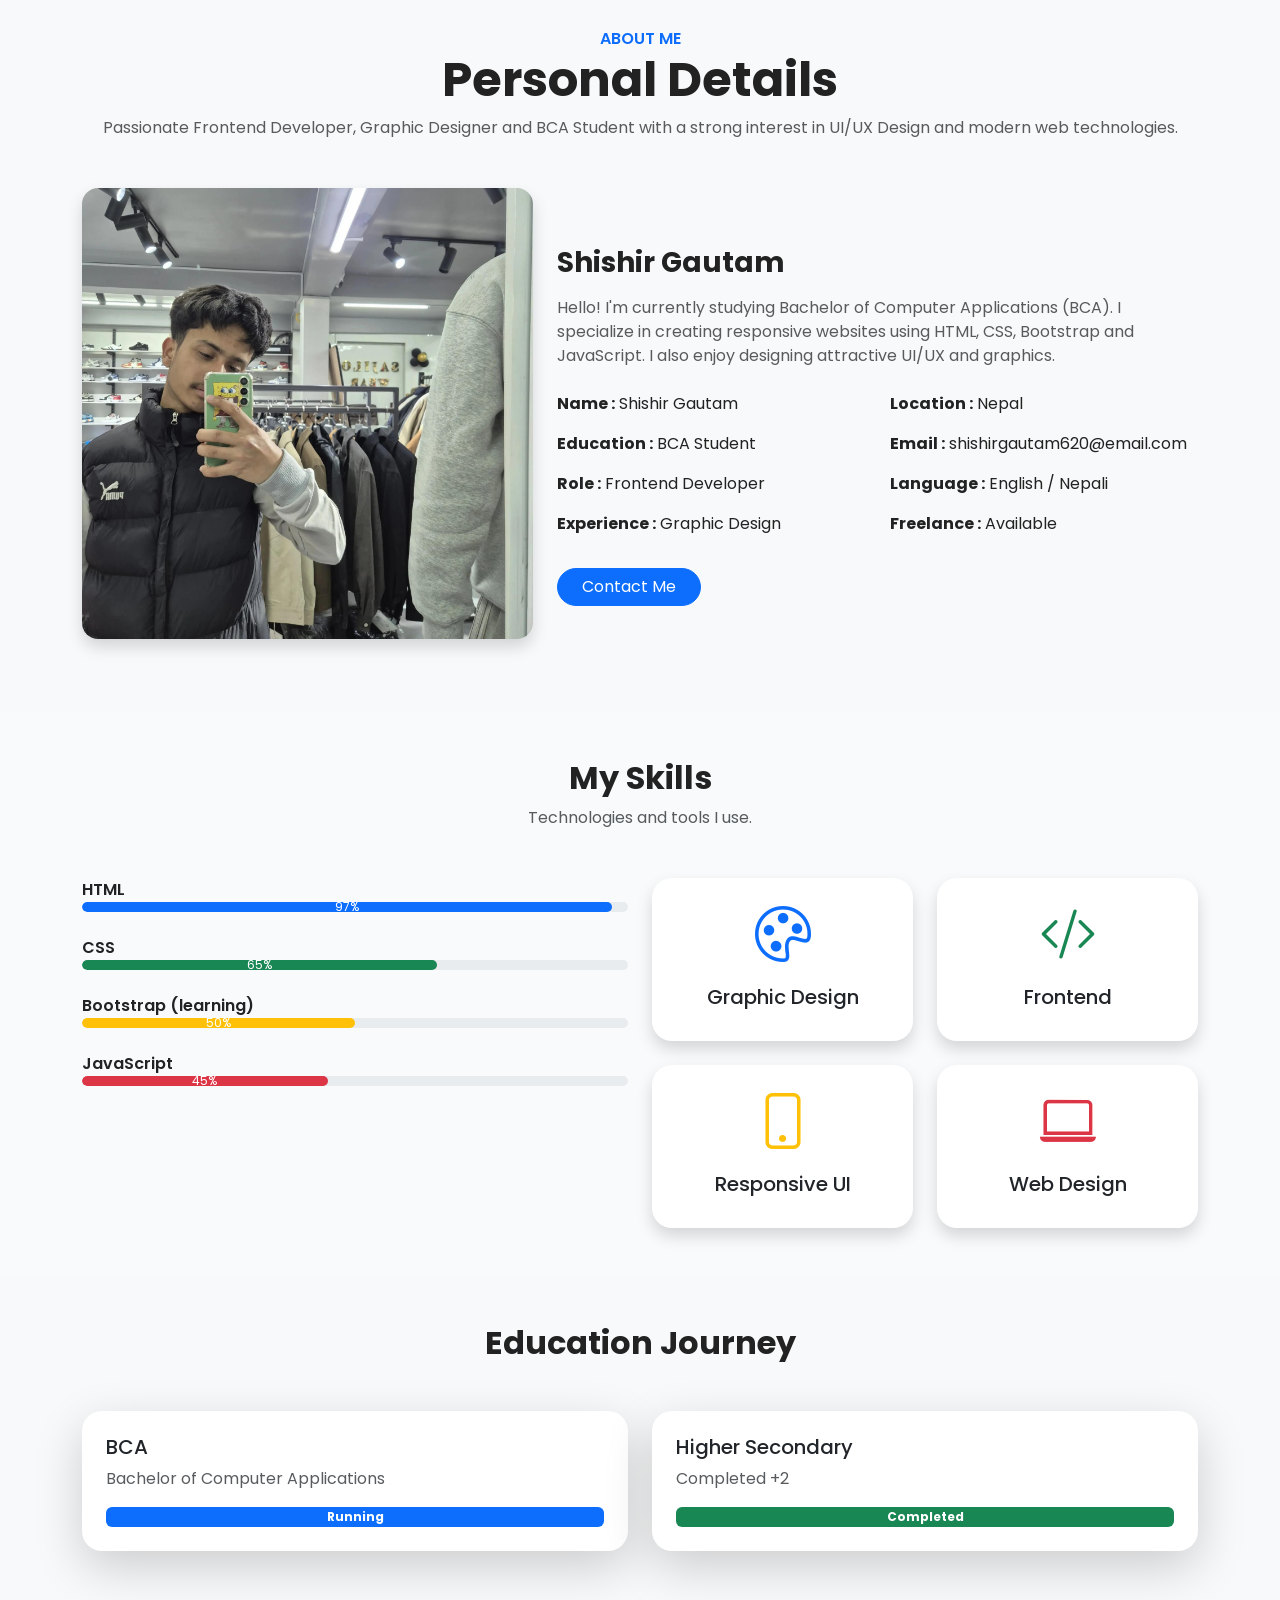
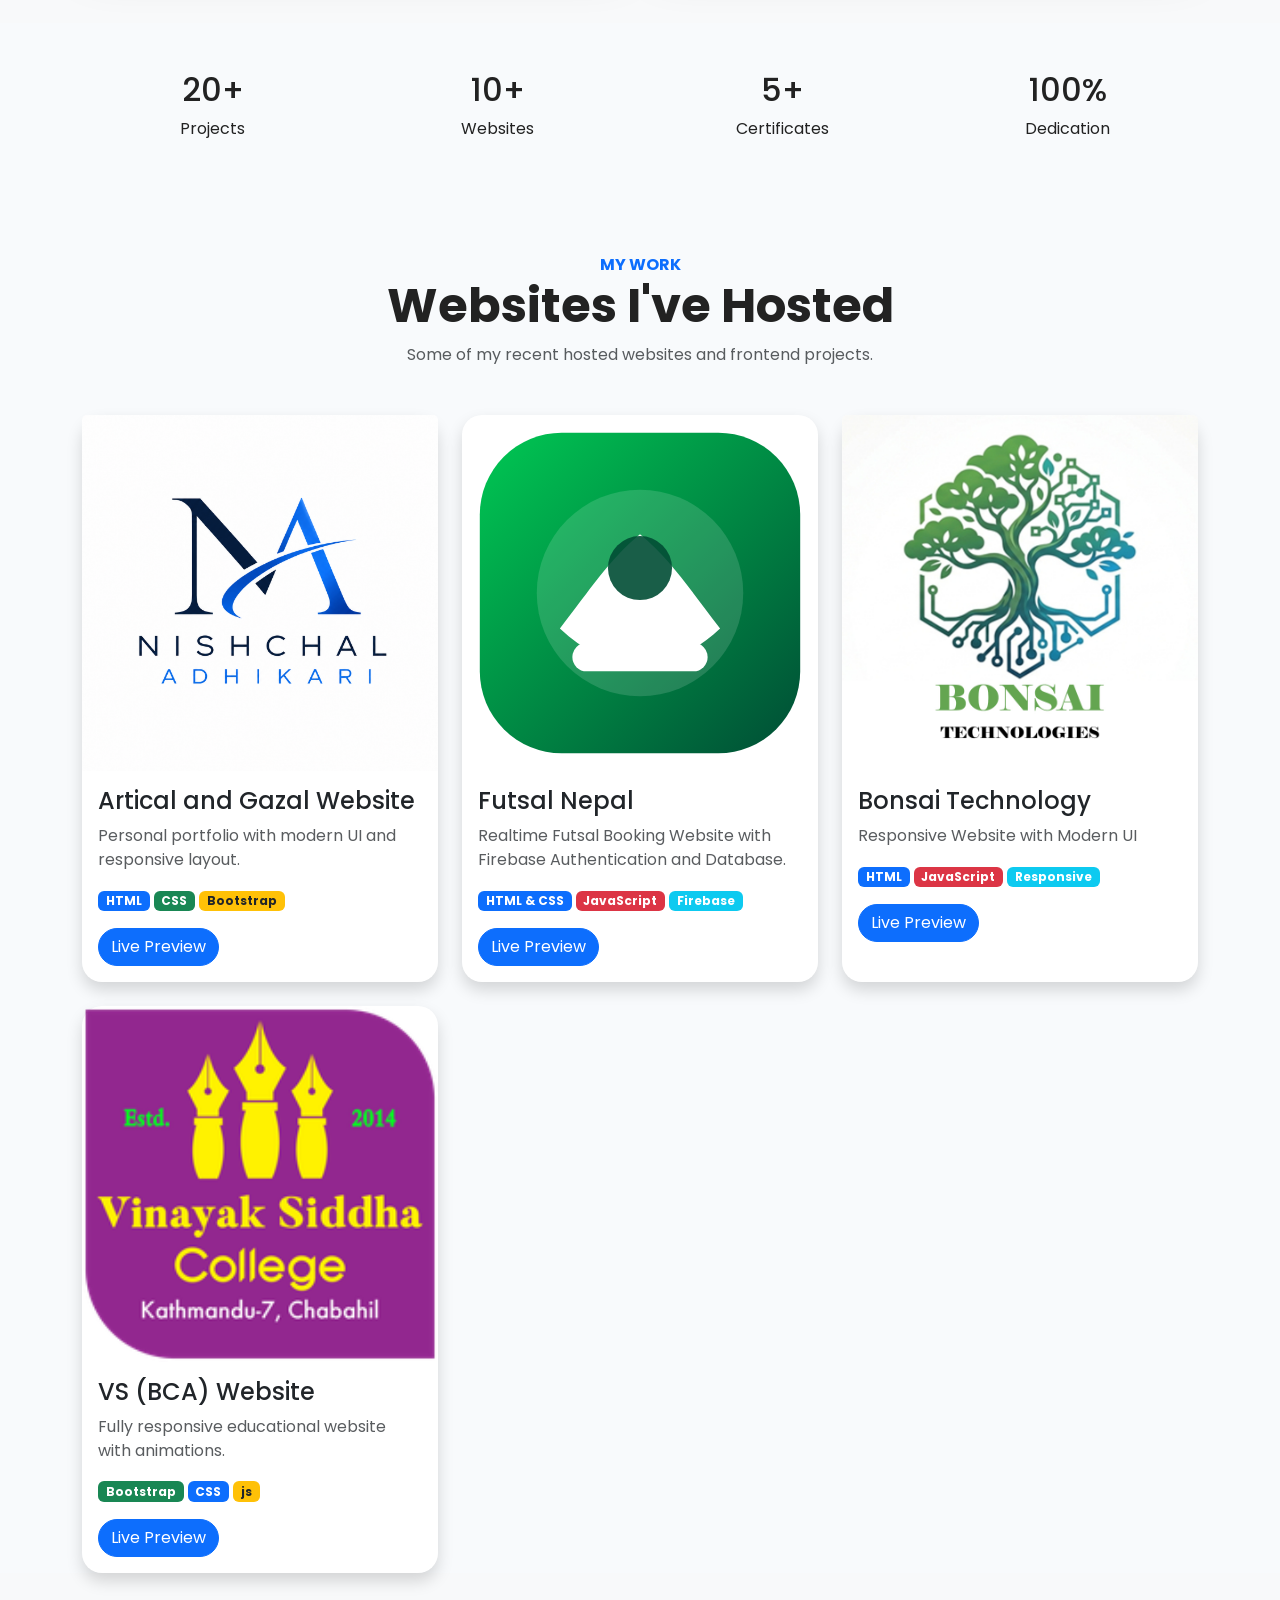
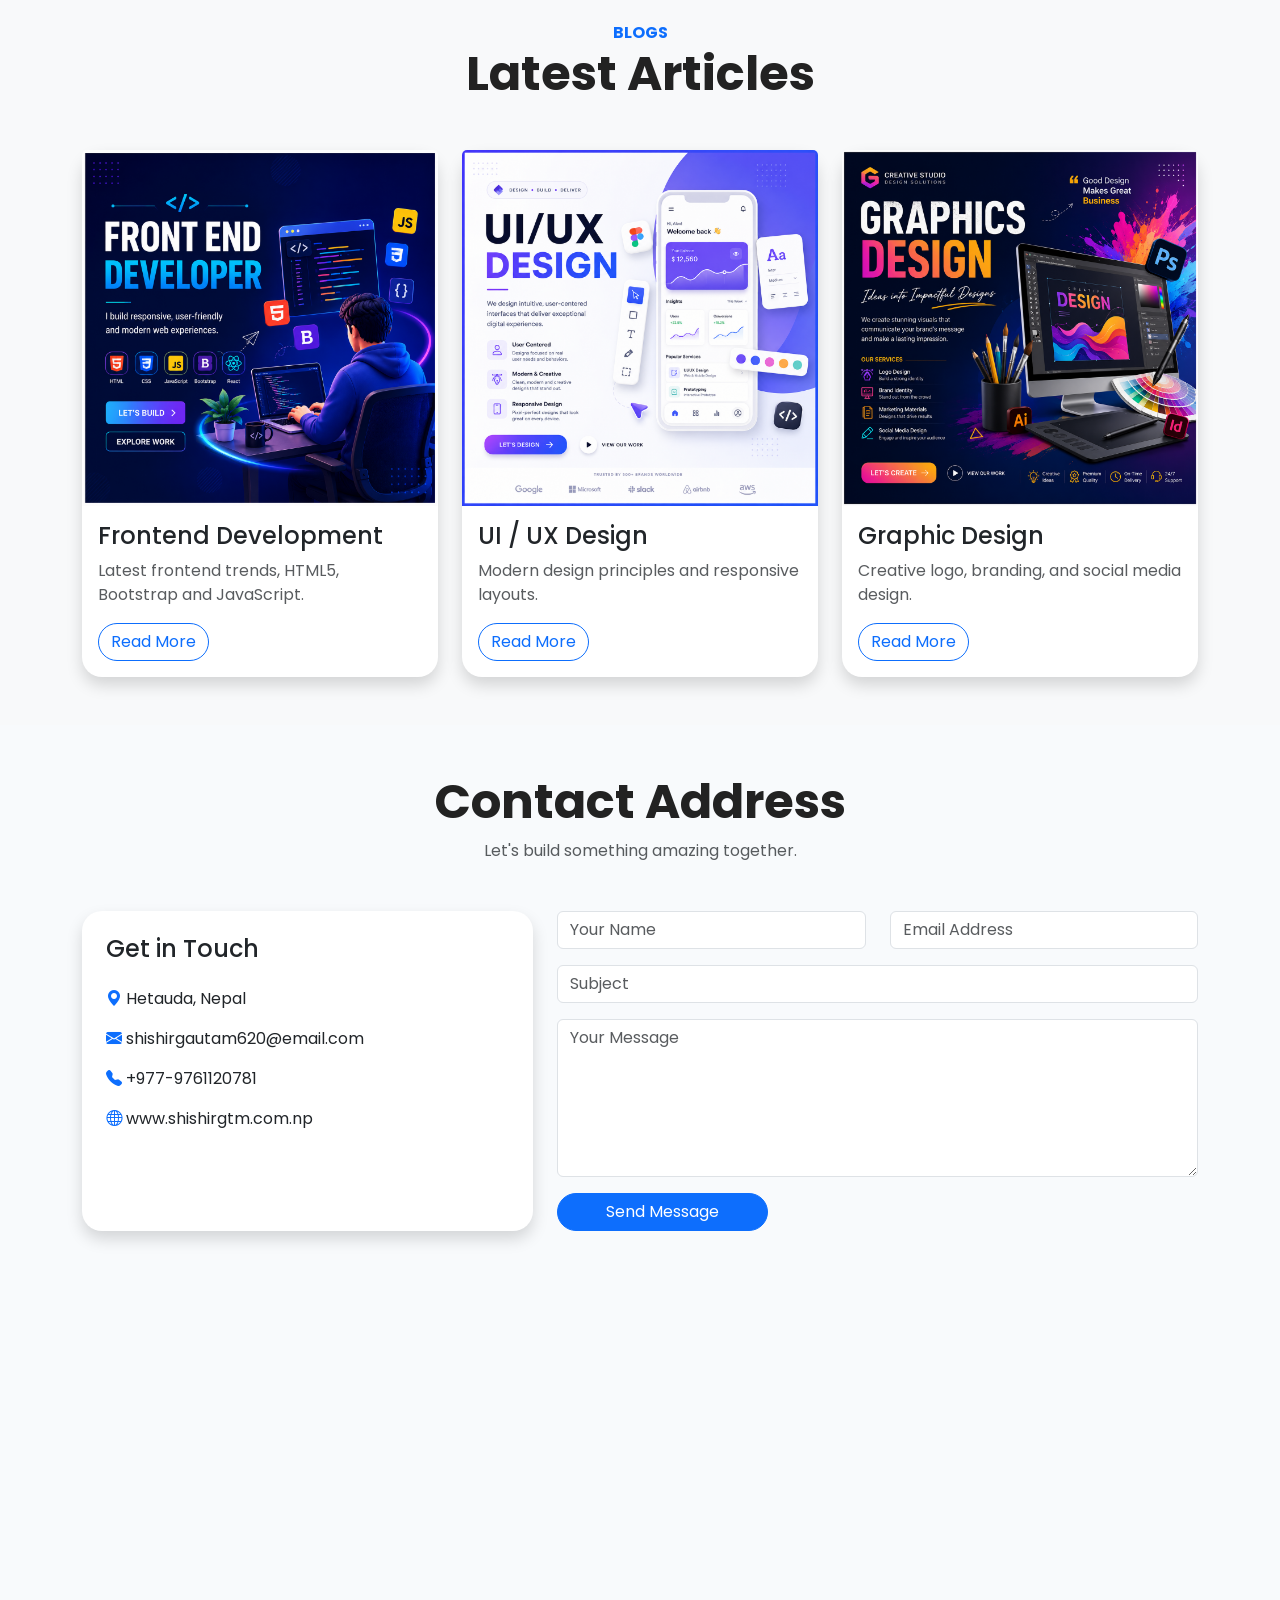
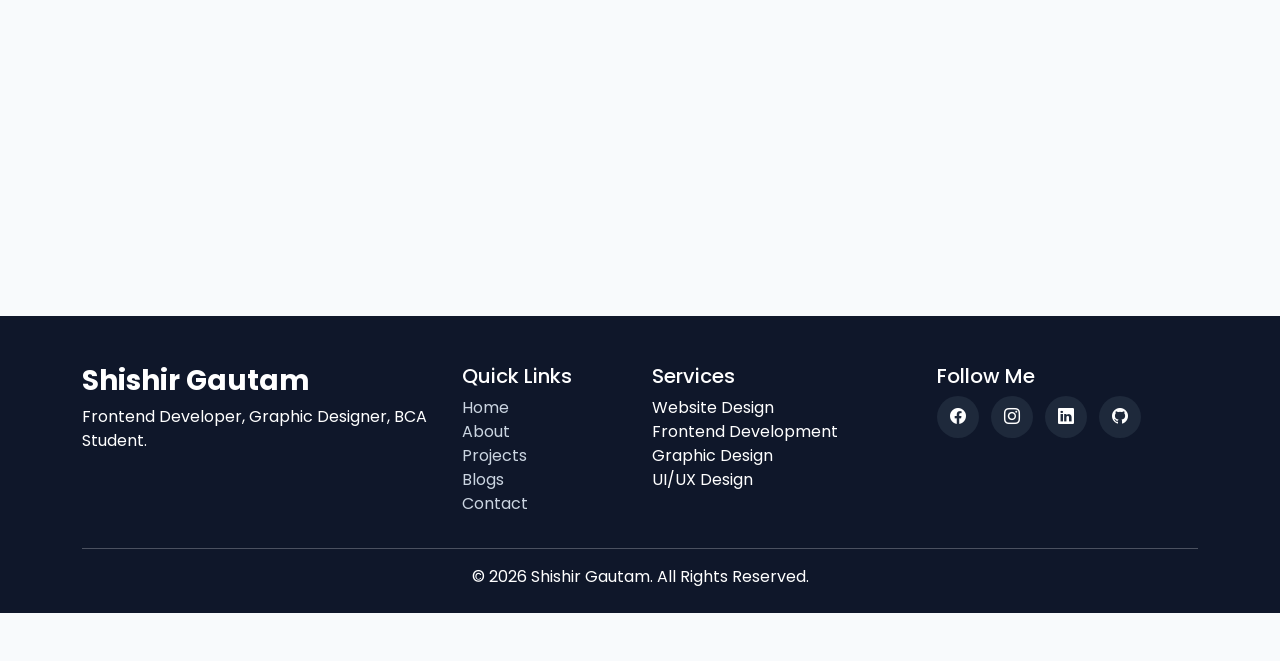
==== commit 27859891: "Add files via upload" ====
--- a/index.html
+++ b/index.html
@@ -150,13 +150,7 @@
 
                 <li class="nav-item ms-lg-3">
 
-                    <a href="#contact"
-                        class="btn btn-primary rounded-pill px-4">
-
-                        Hire Me
-
-                    </a>
-
+                   
                 </li>
 
             </ul>
@@ -804,6 +798,50 @@
 
                 <div class="card project-card border-0 shadow h-100">
 
+                    <img src="logo.svg"
+                        class="card-img-top"
+                        alt="Project">
+
+                    <div class="card-body">
+
+                        <h4>
+                           Futsal Nepal
+                        </h4>
+
+                        <p class="text-muted">
+                             Realtime Futsal  Booking Website with Firebase Authentication and Database.
+
+                        </p>
+
+                        <div class="mb-3">
+
+                            <span class="badge bg-primary">HTML & CSS</span>
+
+                            <span class="badge bg-danger">JavaScript</span>
+
+                            <span class="badge bg-info">Firebase</span>
+
+                        </div>
+
+                        <a href="https://shishirgautm.github.io/ffffff/"
+                            class="btn btn-primary rounded-pill">
+
+                            Live Preview
+
+                        </a>
+
+                    </div>
+
+                </div>
+
+            </div>
+
+            <!-- Project 2 -->
+
+            <div class="col-lg-4 col-md-6" data-aos="zoom-in" data-aos-delay="200">
+
+                <div class="card project-card border-0 shadow h-100">
+
                     <img src="bonsai.jpeg"
                         class="card-img-top"
                         alt="Project">
@@ -888,55 +926,8 @@
 
     </div>
 
-</section>
- <!-- Project 4 -->
-
-            <div class="col-lg-4 col-md-6" data-aos="zoom-in" data-aos-delay="400">
-
-                <div class="card project-card border-0 shadow h-100">
-
-                    <img src="logo.svg"
-                        class="card-img-top"
-                        alt="Project">
-
-                    <div class="card-body">
-
-                        <h4>
-                           Futsal Nepal
-                        </h4>
-
-                        <p class="text-muted">
-                        Realtime Futsal  Booking Website with Firebase Authentication and Database.
-                        </p>
-
-                        <div class="mb-3">
-
-                            <span class="badge bg-success">HTML</span>
-
-                            <span class="badge bg-primary">CSS and JS</span>
-
-                            <span class="badge bg-warning text-dark">Firebase</span>
-
-                        </div>
-
-                        <a href="https://shishirgautm.github.io/ffffff/"
-                            class="btn btn-primary rounded-pill">
-
-                            Live Preview
-
-                        </a>
-
-                    </div>
-
-                </div>
-
-            </div>
-
-        </div>
-
-    </div>
-
-</section>
+
+ 
 
 <!-- ========================================= -->
 <!-- BLOGS -->
